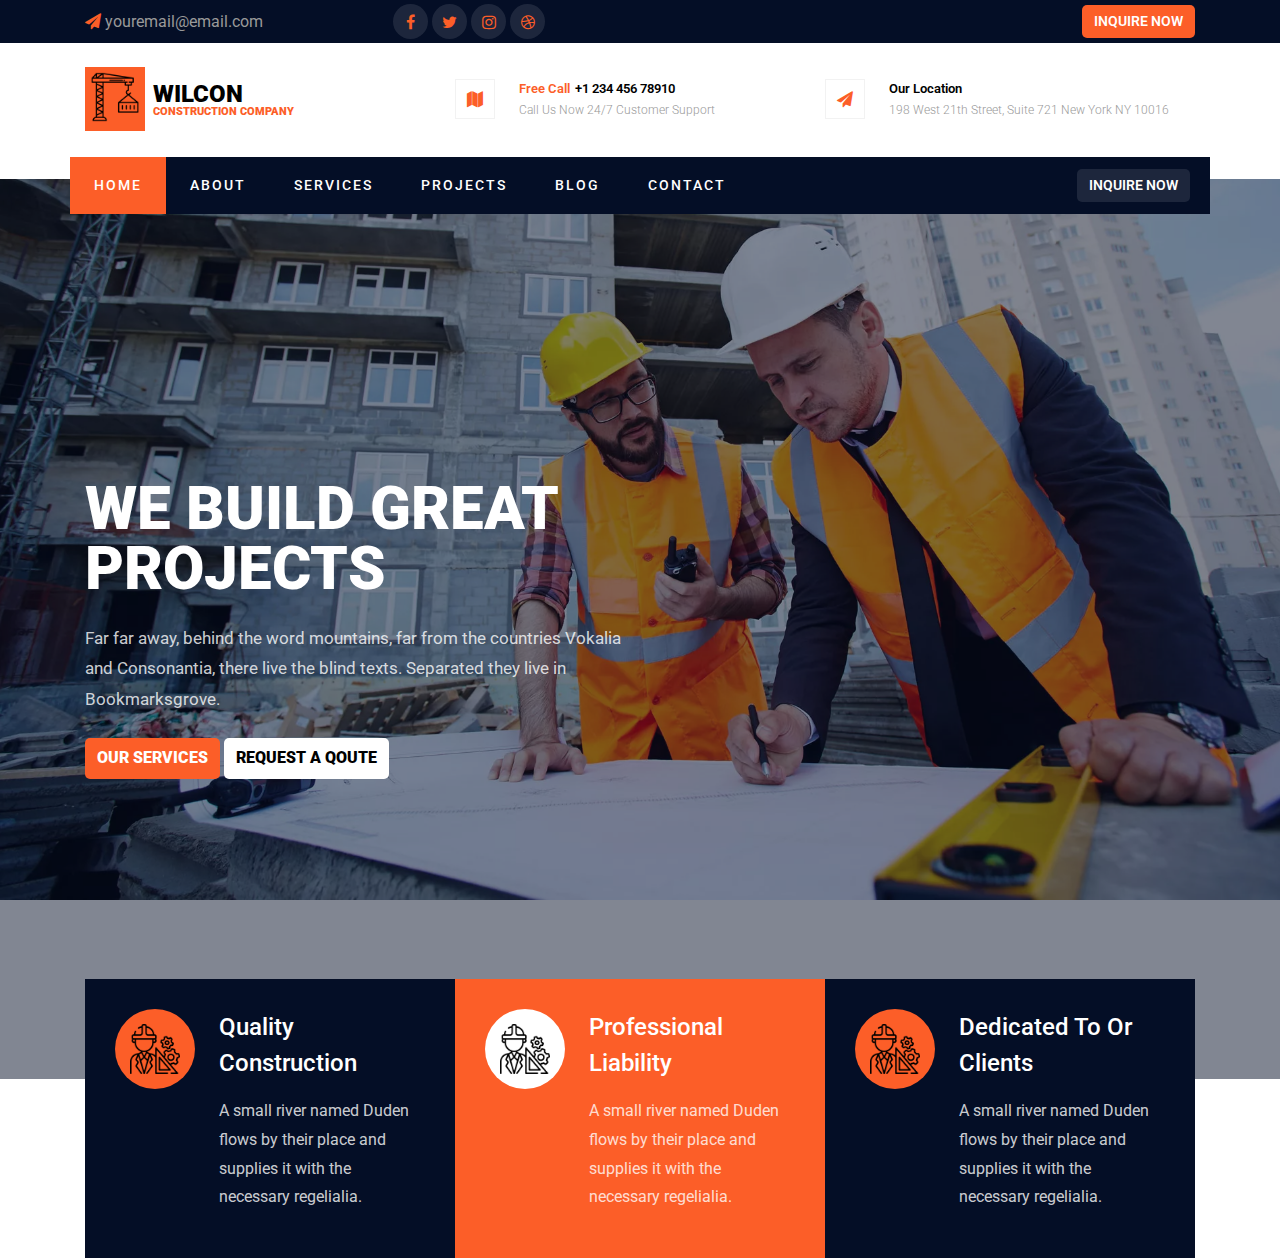
==== index.html @ 575b6d67 "project" ====
<!DOCTYPE html>
<html lang="en">
<head>
    <meta charset="UTF-8">
    <meta name="viewport" content="width=device-width, initial-scale=1.0">
    <!-- animation -->
    <link
    rel="stylesheet"
    href="https://cdnjs.cloudflare.com/ajax/libs/animate.css/4.1.1/animate.min.css"
    />
    <!-- animation -->
    <!-- icon -->
    <link rel="stylesheet" href="https://cdnjs.cloudflare.com/ajax/libs/font-awesome/4.7.0/css/font-awesome.min.css">
    <!-- icon -->
    <link rel="stylesheet" href="./assets/scss/index.css">
    <title>Document</title>
</head>
<body>
    <header id="header">
        <div class="top">
            <div class="container">
                <div class="row center">
                    <div class="left d-flex col-5">
                        <div class="mail">
                            <i class="fa fa-paper-plane"></i>
                            <span>youremail@email.com</span>
                        </div>
                        <div class="social d-flex">
                            <span class="center">
                                <a class="center" href="https://www.facebook.com/" target="_blank">
                                    <i class="fa fa-facebook-f"></i>
                                </a>
                            </span>
                            <span class="center">
                                <a class="center" href="https://twitter.com/?lang=en" target="_blank">
                                    <i class="fa fa-twitter"></i>
                                </a>
                            </span>
                            <span class="center">
                                <a class="center" href="https://www.instagram.com/" target="_blank">
                                    <i class="fa fa-instagram"></i>
                                </a>
                            </span>
                            <span class="center">
                                <a class="center" href="https://dribbble.com/" target="_blank">
                                    <i class="fa fa-dribbble"></i>
                                </a>
                            </span>
                        </div>
                    </div>
                    <div class="right">
                        <a href="./register.html" target="_blank">
                            INQUIRE NOW
                        </a>
                    </div>
                </div>
            </div>    
        </div>
        <div class="bottom">
            <div class="container">
                <div class="row d-flex">
                    <a class=" col-4" href="./index.html">
                        <div class="crane d-flex">
                            <span class="center">
                                <img src="./assets/images/crane.png" alt="">
                            </span>
                            <h3>WILCON 
                                <p>CONSTRUCTION COMPANY</p>
                            </h3>
                        </div>
                    </a>
                    <a class="col-4" href="#">
                        <div class="map d-flex">
                            <span class="center">
                                <i class="fa fa-map"></i>
                            </span>
                            <h3 class="text">
                                <span>Free Call</span>
                                <span>+1 234 456 78910</span>
                                <p>Call Us Now 24/7 Customer Support</p>
                            </h3>
                        </div>
                    </a>
                    <a class="col-4" target="_blank" href="https://www.google.com/search?rlz=1C1GCEA_enAZ1026AZ1026&sxsrf=APwXEdeB1OBAEZWteil6_WyboiG_aJFTjA:1687064651881&q=198+West+21th+Street,+Suite+721+New+York+NY+10016&npsic=0&rflfq=1&rldoc=1&rllag=40743050,-73988338,840&tbm=lcl&sa=X&ved=2ahUKEwiRiafKhcz_AhVO_SoKHbeZCc0QtgN6BAgREAE&biw=1536&bih=714&dpr=1.25#rldoc=1&rlfi=hd:;si:;mv:[[40.83176676473352,-73.79916726259763],[40.67077458025632,-74.18231545595702]]">
                        <div class="map d-flex">
                            <span class="center">
                                <i class="fa fa-paper-plane"></i>
                            </span>
                            <h3 class="text">
                                <span></span>
                                <span>Our Location</span>
                                <p>198 West 21th Street, Suite 721 New York NY 10016</p>
                            </h3>
                        </div>
                    </a>
                </div>
            </div>
        </div>
        <div class="menu">
            <div class="container">
                <div class="row d-flex">
                    <a href="#">
                        <span class="d-flex">
                            <i class="fa fa-bars"></i>
                            <p>MENU</p>
                        </span>
                    </a>
                </div>
            </div>
        </div>
        <nav class="navbar d-flex">
            <ul class="nav-list d-flex">
                <li class="nav-item">
                    <a class="active" href="./index.html">
                        HOME
                    </a>
                </li>
                <li class="nav-item">
                    <a href="./about.html">
                        ABOUT
                    </a>
                </li>
                <li class="nav-item">
                    <a href="./services.html">
                        SERVICES
                    </a>
                </li>
                <li class="nav-item">
                    <a href="./projects.html">
                        PROJECTS
                    </a>
                </li>
                <li class="nav-item">
                    <a href="#">
                        BLOG
                    </a>
                </li>
                <li class="nav-item">
                    <a href="./contact.html">
                        CONTACT
                    </a>
                </li>
            </ul>
            <div class="register center">
                <div>
                    <a href="./register.html">
                        INQUIRE NOW
                    </a>
                </div>
            </div>
        </nav>
    </header>
    <main>
        <section class="hero">
            <div class="image">
                <div class="container">
                    <div class="main d-flex">
                        <div class="box col-6">
                            <h2>
                                WE BUILD
                                GREAT PROJECTS
                            </h2>
                            <p>
                                Far far away, behind the word mountains, far from the countries Vokalia and Consonantia, there live the blind texts. Separated they live in Bookmarksgrove.
                            </p>
                            <div class="buttons">
                                <a href="#our-services">
                                    OUR SERVICES
                                </a>
                                <a href="./register.html">
                                    REQUEST A QOUTE
                                </a>
                            </div>
                        </div>
                    </div>
                    <div class="row d-flex">
                        <div class="content d-flex">
                            <div class="icon">
                                <span class="center">
                                    <img src="./assets/images/engineer (1).png" alt="">
                                </span>
                            </div>
                            <div class="text">
                                <h3>Quality Construction</h3>
                                <p>A small river named Duden flows by their place and supplies it with the necessary regelialia.</p>
                            </div>
                        </div>
                        <div class="content orange d-flex">
                            <div class="icon">
                                <span class="center">
                                    <img src="./assets/images/engineer (1).png" alt="">
                                </span>
                            </div>
                            <div class="text">
                                <h3>Professional Liability</h3>
                                <p>A small river named Duden flows by their place and supplies it with the necessary regelialia.</p>
                            </div>
                        </div>
                        <div class="content d-flex">
                            <div class="icon">
                                <span class="center">
                                    <img src="./assets/images/engineer (1).png" alt="">
                                </span>
                            </div>
                            <div class="text">
                                <h3>Dedicated To Or Clients</h3>
                                <p>A small river named Duden flows by their place and supplies it with the necessary regelialia.</p>
                            </div>
                        </div>
                    </div>
                </div>
            </div>
        </section>
    </main>
</body>
</html>
---- assets/scss/index.css ----
@import url("https://fonts.googleapis.com/css2?family=Roboto:ital,wght@0,100;0,300;0,400;0,500;0,700;0,900;1,100;1,300;1,400;1,500;1,700;1,900&display=swap");
@import 'animate.css';
* {
  margin: 0;
  padding: 0;
  text-decoration: none;
  list-style: none;
  box-sizing: border-box;
  font-family: "Roboto", sans-serif;
}

.container {
  max-width: 1140px;
  padding: 0 15px;
  margin: 0 auto;
}

.d-flex {
  display: flex;
}

.center {
  display: flex;
  justify-content: center;
  align-items: center;
}

.col-1 {
  width: 8.33%;
}

.col-2 {
  width: 16.66%;
}

.col-3 {
  width: 25%;
}

.col-4 {
  width: 33.33%;
}

.col-5 {
  width: 41.66%;
}

.col-6 {
  width: 50%;
}

.col-7 {
  width: 58.33%;
}

.col-8 {
  width: 66.66%;
}

.col-9 {
  width: 75%;
}

.col-10 {
  width: 83.33%;
}

.col-11 {
  width: 91.66%;
}

.col-12 {
  width: 100%;
}

header {
  position: relative;
}
header i {
  color: #fc5e28;
}
header p {
  color: #999;
}
header .top {
  background-color: #040e26;
  padding: 4px 0;
}
header .top .container .row {
  justify-content: space-between;
  align-items: center;
}
header .top .container .row .left {
  justify-content: space-between;
  align-items: center;
}
header .top .container .row .left .mail span {
  color: #999;
}
header .top .container .row .left .social span a {
  margin: 0 2px;
  height: 35px;
  width: 35px;
  border-radius: 50%;
  background: rgba(255, 255, 255, 0.1019607843);
  transition: 0.2s ease;
}
header .top .container .row .left .social span a:hover {
  background-color: #fc5e28;
}
header .top .container .row .left .social span a:hover i {
  color: #fff;
}
header .top .container .row .right {
  padding: 6px 12px;
  background-color: #fc5e28;
  border-radius: 5px;
  transition: 0.2s ease;
}
header .top .container .row .right:hover {
  background-color: rgba(255, 255, 255, 0.1019607843);
  border: none;
}
header .top .container .row .right a {
  font-size: 14px;
  color: #fff;
  line-height: 1.5;
  font-weight: 600;
}
header .bottom {
  padding: 24px 0 48px;
  background: #fff;
}
header .bottom .container .row a {
  display: flex;
  align-items: center;
}
header .bottom .container .row a .crane {
  align-items: center;
}
header .bottom .container .row a .crane span {
  display: inline-block;
  padding: 5px;
  background-color: #fc5e28;
}
header .bottom .container .row a .crane span img {
  height: 50px;
  width: 50px;
}
header .bottom .container .row a .crane h3 {
  color: #000;
  margin: 0 0 0 8px;
  line-height: 1;
  font-weight: 900;
  font-size: 24px;
}
header .bottom .container .row a .crane h3 p {
  color: #fc5e28;
  font-size: 11px;
  font-weight: 900;
}
header .bottom .container .row a .map {
  align-items: center;
}
header .bottom .container .row a .map span {
  height: 40px;
  width: 40px;
  border: 1px solid rgba(0, 0, 0, 0.05);
}
header .bottom .container .row a .map .text {
  padding: 0 0 0 24px;
}
header .bottom .container .row a .map .text :nth-child(1) {
  color: #fc5e28;
  border: none;
  font-size: 13px;
  font-weight: 600;
  line-height: 1.8;
}
header .bottom .container .row a .map .text :nth-child(2) {
  color: #000;
  border: none;
  font-size: 13px;
  font-weight: 600;
  line-height: 1.8;
}
header .bottom .container .row a .map .text p {
  font-size: 12px;
  font-weight: 300;
  line-height: 1.8;
}
header .menu {
  display: none;
  padding: 10px 0;
  background-color: #040e26;
}
header .menu .container .row {
  align-items: center;
}
header .menu .container .row a {
  padding: 4px 0 4px 12px;
}
header .menu .container .row a span {
  align-items: center;
}
header .menu .container .row a span i {
  color: #fff;
}
header .menu .container .row a span p {
  padding: 0 0 0 4px;
  color: #fff;
}
header .navbar {
  background-color: #040e26;
  width: 1140px;
  justify-content: space-between;
  position: absolute;
  z-index: 1;
  bottom: -35px;
  left: 50%;
  transform: translateX(-50%);
}
header .navbar .nav-list .nav-item a {
  display: block;
  padding: 16px 24px;
  color: #fff;
  font-size: 14px;
  font-weight: 500;
  letter-spacing: 2px;
  line-height: 1.8;
  transition: 0.2s ease;
}
header .navbar .nav-list .nav-item a:hover {
  background-color: #fc5e28;
}
header .navbar .nav-list .nav-item .active {
  background-color: #fc5e28;
}
header .navbar .register div {
  padding: 6px 12px;
  background: rgba(255, 255, 255, 0.1);
  border-radius: 5px;
  margin: 0 20px 0 0;
  transition: 0.2s ease;
}
header .navbar .register div:hover {
  background-color: #fc5e28;
}
header .navbar .register div a {
  font-size: 14px;
  color: #fff;
  line-height: 1.5;
  font-weight: 600;
}

@media (max-width: 1200px) {
  header .container {
    max-width: 960px;
  }
  header .navbar {
    width: 960px;
  }
}
@media (max-width: 992px) {
  header .container {
    max-width: 720px;
  }
  header .menu {
    display: block;
  }
  header .navbar {
    max-width: 720px;
    position: static;
  }
  header .navbar .nav-list {
    display: none;
  }
  header .navbar .register {
    display: none;
  }
}
@media (max-width: 768px) {
  header .top .container {
    max-width: 540px;
  }
  header .top .container .row {
    display: block;
  }
  header .top .container .row .left {
    width: 100%;
    padding: 0 15px;
    margin: 0 0 8px;
  }
  header .top .container .row .right {
    text-align: center;
    display: block;
    border-radius: 30px;
  }
  header .bottom .container {
    max-width: 540px;
  }
  header .bottom .container .row {
    padding: 0 15px;
    flex-direction: column;
  }
  header .bottom .container .row a {
    width: 100%;
  }
  header .menu .container {
    max-width: 540px;
  }
}
@media (max-width: 576px) {
  header .top .container {
    max-width: 100%;
  }
  header .top .container .row {
    display: block;
  }
  header .top .container .row .left {
    flex-direction: column;
    width: 100%;
    padding: 0 15px;
    margin: 0 0 8px;
  }
  header .top .container .row .left .mail {
    margin: 0 0 8px;
  }
  header .top .container .row .right {
    text-align: center;
    display: block;
    border-radius: 30px;
  }
  header .bottom .container {
    max-width: 100%;
  }
  header .bottom .container .row {
    flex-direction: column;
  }
  header .bottom .container .row a {
    width: 100%;
  }
  header .menu .container {
    max-width: 540px;
  }
}
main .hero {
  background-image: url(../../../assets/images/hero-bg.webp);
  background-position: top center;
  background-attachment: fixed;
  background-size: cover;
  background-repeat: no-repeat;
  width: 100%;
  height: 100%;
}
main .hero .image {
  min-height: 100%;
  width: 100%;
  background-color: rgba(4, 14, 38, 0.5);
}
main .hero .image .container {
  position: relative;
}
main .hero .image .container .main {
  align-items: center;
  min-height: 100vh;
}
main .hero .image .container .main .box h2 {
  font-size: 60px;
  color: #fff;
  line-height: 1;
  font-weight: 900;
  opacity: 1;
  margin: 0 0 24px;
}
main .hero .image .container .main .box p {
  color: rgba(255, 255, 255, 0.8);
  line-height: 1.8;
  font-size: 17px;
  margin: 0 0 24px;
}
main .hero .image .container .main .box .buttons :nth-child(1) {
  display: inline-block;
  background-color: #fc5e28;
  padding: 6px 12px;
  border-radius: 5px;
  color: #fff;
  font-weight: 900;
  line-height: 1.8;
}
main .hero .image .container .main .box .buttons :nth-child(2) {
  display: inline-block;
  background-color: #fff;
  padding: 6px 12px;
  border-radius: 5px;
  color: #000;
  font-weight: 900;
  line-height: 1.8;
}
main .hero .image .container .row {
  padding: 0 15px;
  width: 100%;
  position: absolute;
  top: calc(100% - 100px);
  left: 50%;
  transform: translateX(-50%);
}
main .hero .image .container .row .content {
  background-color: #040e26;
  padding: 30px;
}
main .hero .image .container .row .content .icon span {
  height: 80px;
  width: 80px;
  background-color: #fc5e28;
  border-radius: 50%;
}
main .hero .image .container .row .content .icon span img {
  height: 50px;
  width: 50px;
}
main .hero .image .container .row .content .text {
  padding: 0 0 0 24px;
}
main .hero .image .container .row .content .text h3 {
  color: #fff;
  font-size: 24px;
  font-weight: 500;
  line-height: 1.5;
  margin: 0 0 16px;
}
main .hero .image .container .row .content .text p {
  color: rgba(255, 255, 255, 0.8);
  line-height: 1.8;
  margin: 0 0 16px;
}
main .hero .image .container .row .orange {
  background-color: #fc5e28;
}
main .hero .image .container .row .orange .icon span {
  background-color: #fff;
}

@media (max-width: 1200px) {
  main .hero .image .container {
    max-width: 960px;
  }
}
@media (max-width: 992px) {
  main .hero .image .container {
    max-width: 720px;
  }
  main .hero .image .container .main .box h2 {
    font-size: 36px;
  }
  main .hero .image .container .row {
    flex-direction: column;
  }
  main .hero .image .container .row .content {
    width: 100%;
    transform: translateY(100px);
  }
}
@media (max-width: 768px) {
  main .hero .image .container {
    max-width: 520px;
  }
  main .hero .image .container .main .box {
    width: 100%;
  }
  main .hero .image .container .main .box .buttons {
    display: block;
  }
  main .hero .image .container .main .box .buttons a {
    font-size: 14px;
  }
  main .hero .image .container .row .content {
    padding: 20px;
  }
  main .hero .image .container .row .content .icon span {
    height: 50px;
    width: 50px;
  }
  main .hero .image .container .row .content .icon span img {
    height: 40px;
    width: 40px;
  }
}/*# sourceMappingURL=index.css.map */
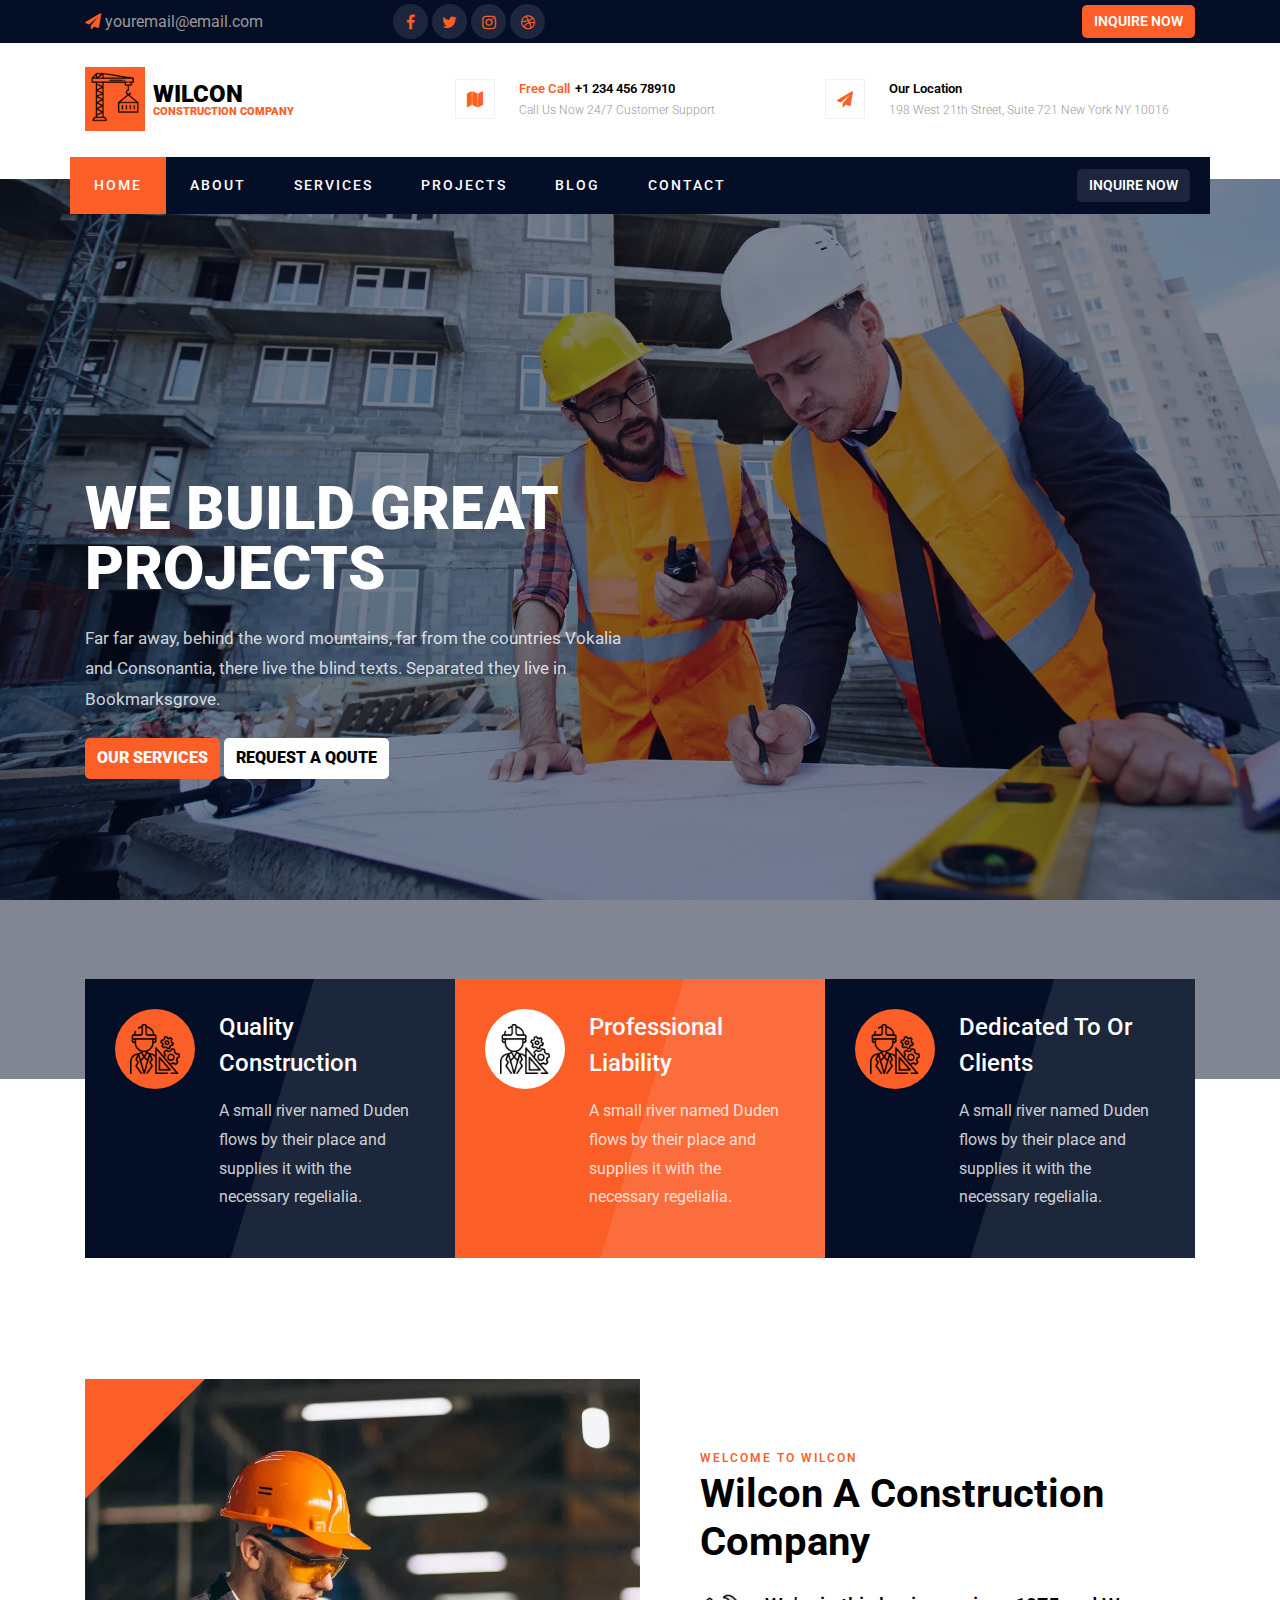
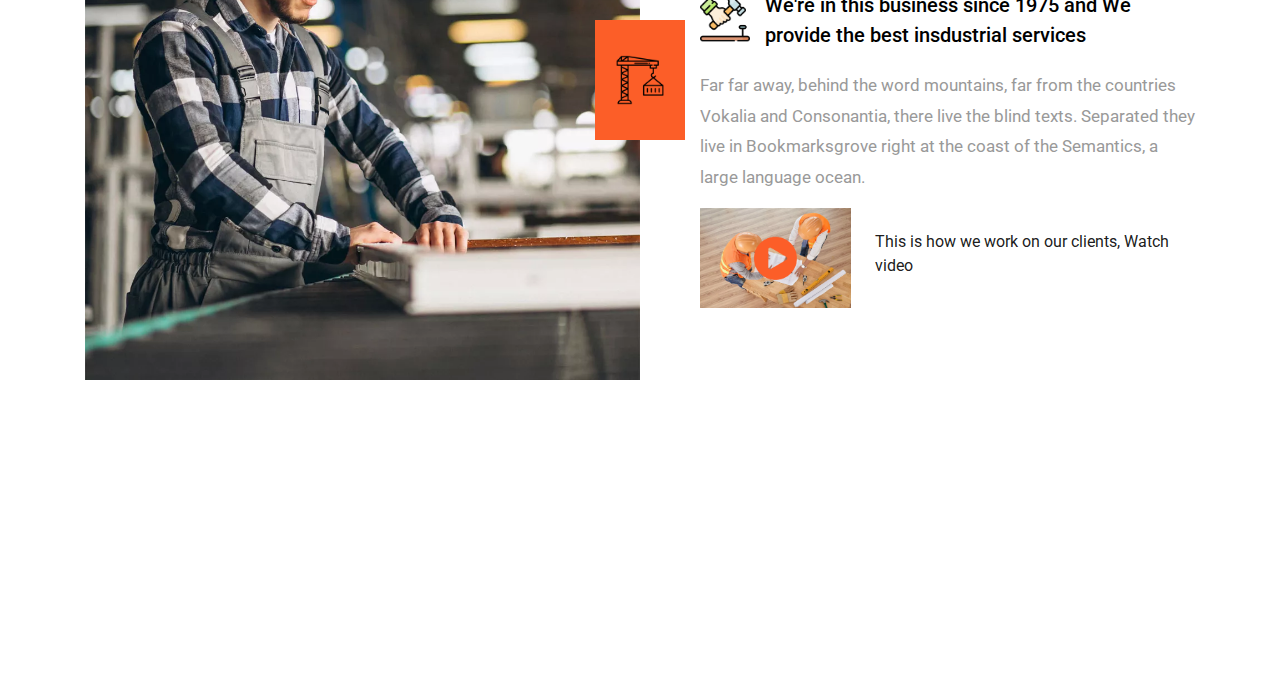
==== commit ff894c24: "project" ====
--- a/index.html
+++ b/index.html
@@ -13,7 +13,7 @@
     <link rel="stylesheet" href="https://cdnjs.cloudflare.com/ajax/libs/font-awesome/4.7.0/css/font-awesome.min.css">
     <!-- icon -->
     <link rel="stylesheet" href="./assets/scss/index.css">
-    <title>Document</title>
+    <title>Wilcon</title>
 </head>
 <body>
     <header id="header">
@@ -211,6 +211,33 @@
                 </div>
             </div>
         </section>
+        <section id="about" class="blog">
+            <div class="container">
+                <div class="row d-flex">
+                    <div class="image col-6">
+                        <div class="before"></div>
+                        <span class="crane-icon center">
+                            <img src="./assets/images/crane.png" alt="">
+                        </span>
+                    </div>
+                    <div class="text col-6">
+                        <span class="subheading">WELCOME TO WILCON</span>
+                        <h2>Wilcon A Construction Company</h2>
+                        <div class="icon d-flex">
+                            <span>
+                                <img src="./assets/images/hammer.png" alt="">
+                            </span>
+                            <h3>We're in this business since 1975 and We provide the best insdustrial services</h3>
+                        </div>
+                        <p>Far far away, behind the word mountains, far from the countries Vokalia and Consonantia, there live the blind texts. Separated they live in Bookmarksgrove right at the coast of the Semantics, a large language ocean.</p>
+                        <div class="video-img d-flex">
+                            <img src="./assets/images/video-img.png" alt="">
+                            <h4>This is how we work on our clients, Watch video</h4>
+                        </div>
+                    </div>
+                </div>
+            </div>
+        </section>
     </main>
 </body>
 </html>
--- a/assets/scss/index.css
+++ b/assets/scss/index.css
@@ -8,6 +8,12 @@
   box-sizing: border-box;
   font-family: "Roboto", sans-serif;
 }
+* ::before {
+  box-sizing: border-box;
+}
+* ::after {
+  box-sizing: border-box;
+}
 
 .container {
   max-width: 1140px;
@@ -408,6 +414,18 @@
 main .hero .image .container .row .content {
   background-color: #040e26;
   padding: 30px;
+  position: relative;
+  overflow: hidden;
+}
+main .hero .image .container .row .content ::before {
+  position: absolute;
+  top: 0;
+  right: -30px;
+  bottom: 0;
+  content: "";
+  width: 50%;
+  background: rgba(255, 255, 255, 0.022);
+  transform: matrix(1.3, 0, -0.3, 1, 0, 0);
 }
 main .hero .image .container .row .content .icon span {
   height: 80px;
@@ -485,4 +503,86 @@
     height: 40px;
     width: 40px;
   }
+}
+main .blog {
+  padding: 300px 0;
+}
+main .blog .row .image {
+  position: relative;
+  background-image: url(../images/about.webp);
+  background-position: center center;
+  background-repeat: no-repeat;
+  background-size: cover;
+}
+main .blog .row .image .before {
+  content: "";
+  position: absolute;
+  top: 0;
+  left: 0;
+  border-style: solid;
+  border-width: 120px 120px 0 0;
+  border-color: #fc5e28 transparent transparent transparent;
+}
+main .blog .row .image .crane-icon {
+  position: absolute;
+  top: 50%;
+  transform: translateY(-50%);
+  right: -45px;
+  height: 120px;
+  width: 90px;
+  background-color: #fc5e28;
+}
+main .blog .row .image .crane-icon img {
+  height: 50px;
+  width: 50px;
+}
+main .blog .row .text {
+  padding: 72px 0 72px 60px;
+}
+main .blog .row .text .subheading {
+  font-size: 12px;
+  display: block;
+  margin: 0 0 5px;
+  color: #fc5e28;
+  letter-spacing: 2px;
+  font-weight: 600;
+}
+main .blog .row .text h2 {
+  line-height: 1.2;
+  font-size: 40px;
+  font-weight: 700;
+  margin: 0 0 24px;
+}
+main .blog .row .text .icon {
+  align-items: center;
+  margin: 0 0 20px;
+}
+main .blog .row .text .icon span img {
+  height: 50px;
+  width: 50px;
+}
+main .blog .row .text .icon h3 {
+  padding: 0 0 0 15px;
+  font-size: 20px;
+  font-weight: 500;
+  line-height: 1.5;
+}
+main .blog .row .text p {
+  margin: 0 0 16px;
+  line-height: 1.8;
+  font-size: 17px;
+  color: #999;
+}
+main .blog .row .text .video-img {
+  align-items: center;
+  margin: 8px 0 0;
+}
+main .blog .row .text .video-img img {
+  height: 100px;
+}
+main .blog .row .text .video-img h4 {
+  padding: 0 0 8px 24px;
+  line-height: 1.5;
+  font-weight: 400;
+  color: rgba(0, 0, 0, 0.9);
 }/*# sourceMappingURL=index.css.map */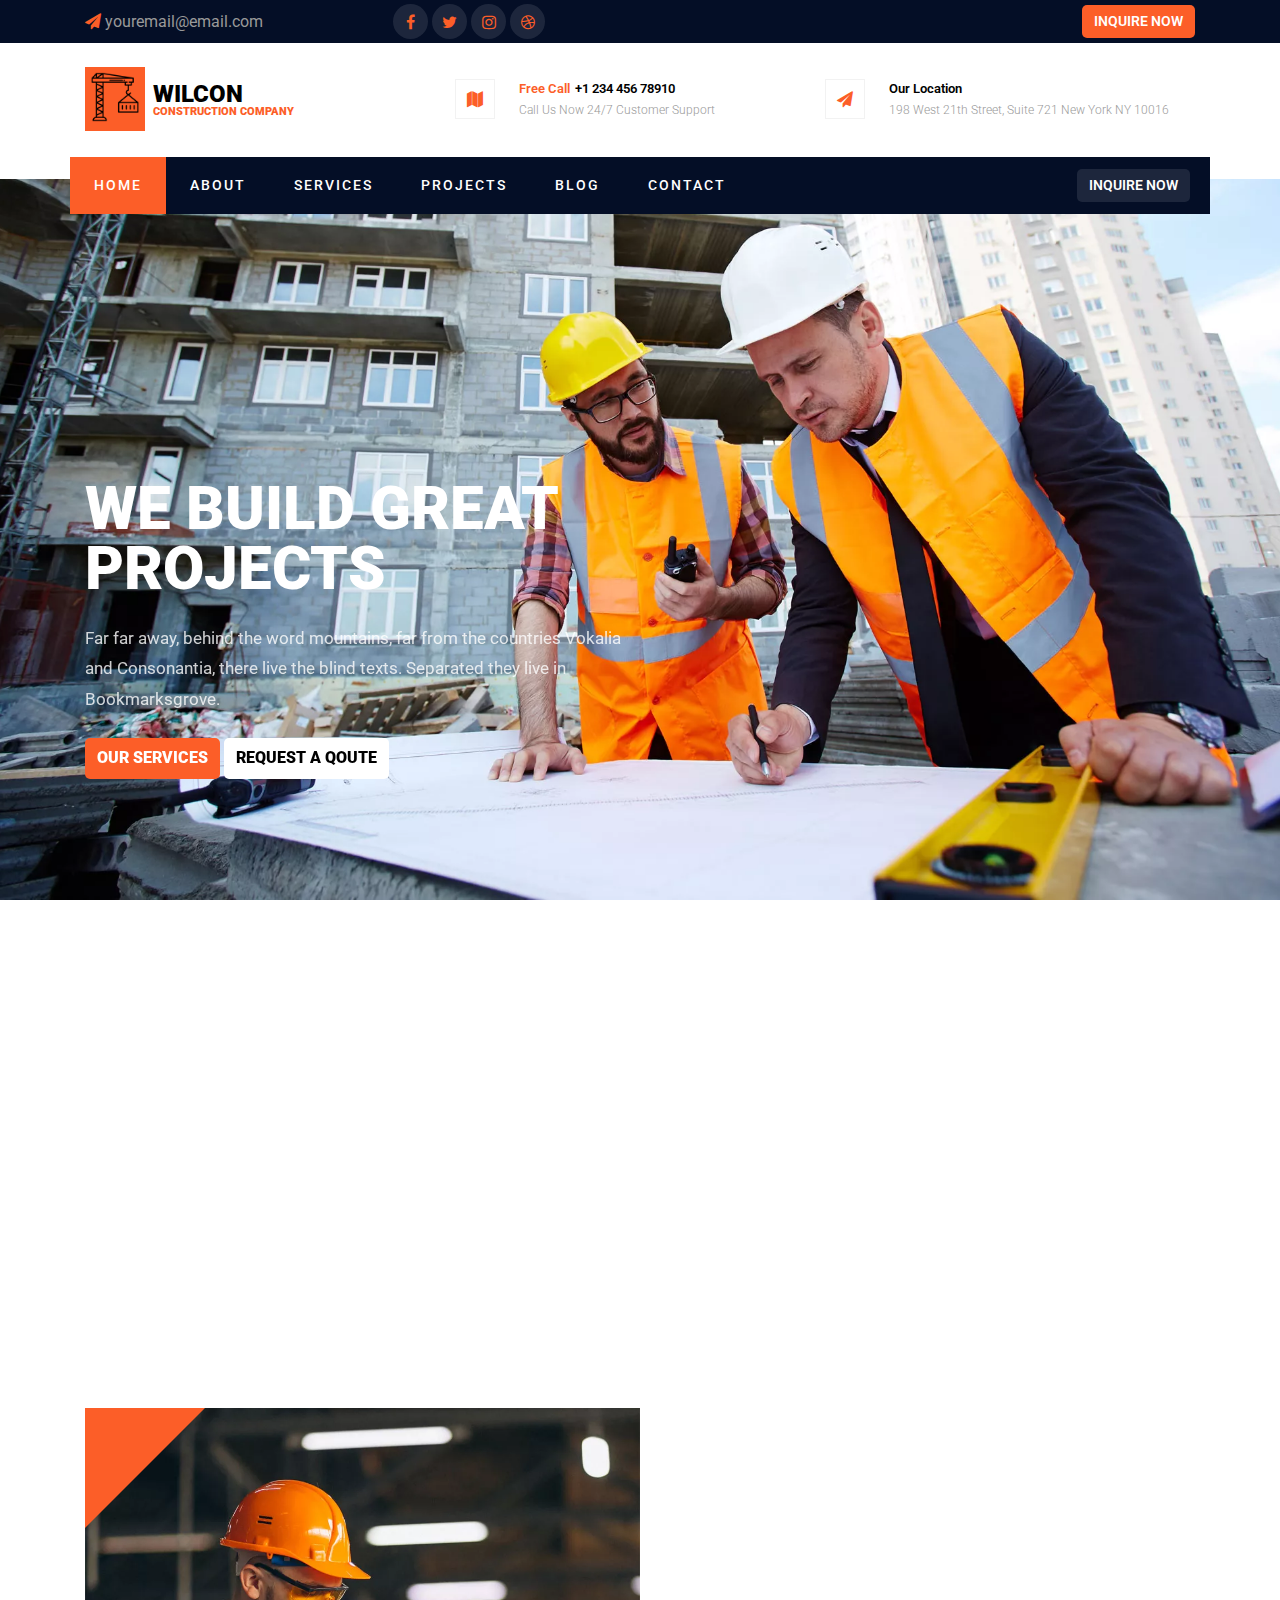
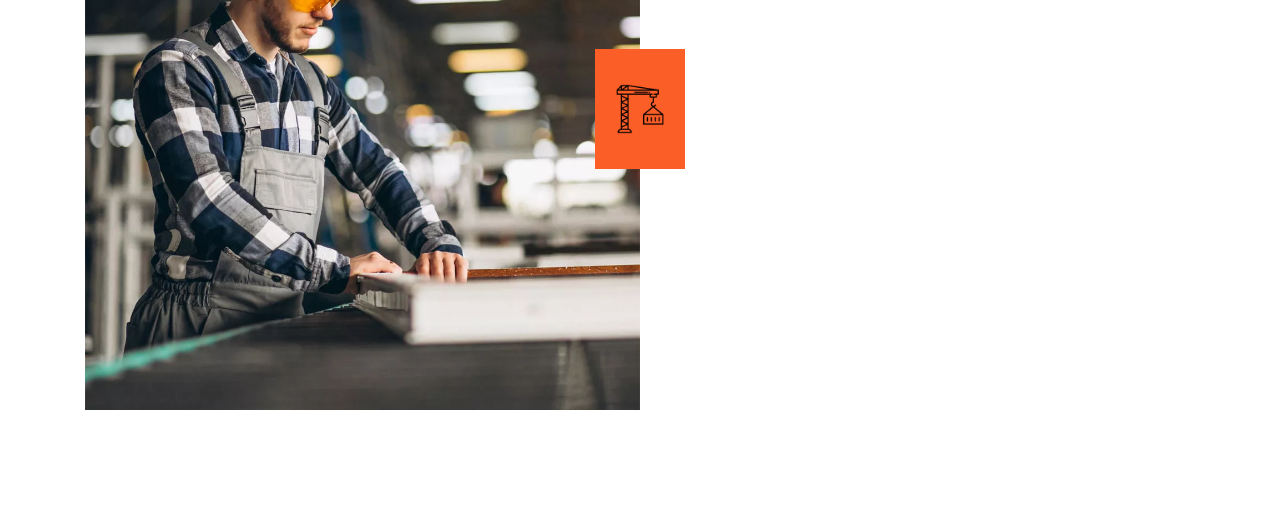
==== commit 51179c3f: "project" ====
--- a/index.html
+++ b/index.html
@@ -4,10 +4,7 @@
     <meta charset="UTF-8">
     <meta name="viewport" content="width=device-width, initial-scale=1.0">
     <!-- animation -->
-    <link
-    rel="stylesheet"
-    href="https://cdnjs.cloudflare.com/ajax/libs/animate.css/4.1.1/animate.min.css"
-    />
+    <link href="https://unpkg.com/aos@2.3.1/dist/aos.css" rel="stylesheet" />
     <!-- animation -->
     <!-- icon -->
     <link rel="stylesheet" href="https://cdnjs.cloudflare.com/ajax/libs/font-awesome/4.7.0/css/font-awesome.min.css">
@@ -16,6 +13,7 @@
     <title>Wilcon</title>
 </head>
 <body>
+    <!-- header -->
     <header id="header">
         <div class="top">
             <div class="container">
@@ -150,12 +148,14 @@
             </div>
         </nav>
     </header>
+    <!-- header -->
     <main>
+        <!-- hero  -->
         <section class="hero">
-            <div class="image">
+            <div class="overlay">
                 <div class="container">
                     <div class="main d-flex">
-                        <div class="box col-6">
+                        <div data-aos="fade-up" class="box col-6">
                             <h2>
                                 WE BUILD
                                 GREAT PROJECTS
@@ -173,44 +173,61 @@
                             </div>
                         </div>
                     </div>
-                    <div class="row d-flex">
-                        <div class="content d-flex">
-                            <div class="icon">
-                                <span class="center">
-                                    <img src="./assets/images/engineer (1).png" alt="">
-                                </span>
-                            </div>
-                            <div class="text">
-                                <h3>Quality Construction</h3>
-                                <p>A small river named Duden flows by their place and supplies it with the necessary regelialia.</p>
-                            </div>
-                        </div>
-                        <div class="content orange d-flex">
-                            <div class="icon">
-                                <span class="center">
-                                    <img src="./assets/images/engineer (1).png" alt="">
-                                </span>
-                            </div>
-                            <div class="text">
-                                <h3>Professional Liability</h3>
-                                <p>A small river named Duden flows by their place and supplies it with the necessary regelialia.</p>
-                            </div>
-                        </div>
-                        <div class="content d-flex">
-                            <div class="icon">
-                                <span class="center">
-                                    <img src="./assets/images/engineer (1).png" alt="">
-                                </span>
-                            </div>
-                            <div class="text">
-                                <h3>Dedicated To Or Clients</h3>
-                                <p>A small river named Duden flows by their place and supplies it with the necessary regelialia.</p>
-                            </div>
-                        </div>
-                    </div>
-                </div>
-            </div>
-        </section>
+                </div>
+            </div>
+        </section>
+        <!-- hero -->
+        <!-- cards -->
+        <section class="cards">
+            <div class="container">
+                <div class="row d-flex">
+                <div data-aos="fade-up" class="content d-flex">
+                    <div class="icon">
+                        <span class="center">
+                            <img src="./assets/images/engineer (1).png" alt="" />
+                        </span>
+                    </div>
+                    <div class="text">
+                    <h3>Quality Construction</h3>
+                        <p>
+                            A small river named Duden flows by their place and supplies it
+                            with the necessary regelialia.
+                        </p>
+                    </div>
+                </div>
+                <div data-aos="fade-up" class="content orange d-flex">
+                    <div class="icon">
+                        <span class="center">
+                            <img src="./assets/images/engineer (1).png" alt="" />
+                        </span>
+                    </div>
+                    <div class="text">
+                        <h3>Professional Liability</h3>
+                        <p>
+                            A small river named Duden flows by their place and supplies it
+                            with the necessary regelialia.
+                        </p>
+                    </div>
+                </div>
+                <div data-aos="fade-up"  class="content d-flex">
+                    <div class="icon">
+                    <span class="center">
+                        <img src="./assets/images/engineer (1).png" alt="" />
+                    </span>
+                    </div>
+                    <div class="text">
+                        <h3>Dedicated To Or Clients</h3>
+                        <p>
+                            A small river named Duden flows by their place and supplies it
+                            with the necessary regelialia.
+                        </p>
+                    </div>
+                </div>
+                </div>
+            </div>
+        </section>
+        <!-- cards -->
+        <!-- blog about -->
         <section id="about" class="blog">
             <div class="container">
                 <div class="row d-flex">
@@ -220,7 +237,7 @@
                             <img src="./assets/images/crane.png" alt="">
                         </span>
                     </div>
-                    <div class="text col-6">
+                    <div data-aos="fade-up"  class="text col-6">
                         <span class="subheading">WELCOME TO WILCON</span>
                         <h2>Wilcon A Construction Company</h2>
                         <div class="icon d-flex">
@@ -238,6 +255,16 @@
                 </div>
             </div>
         </section>
+        <!-- blog about -->
+        <!-- intro about -->
+        <section id="about" class="intro">
+
+        </section>
+        <!-- intro about -->
     </main>
+    <script src="https://unpkg.com/aos@2.3.1/dist/aos.js"></script>
+    <script>
+        AOS.init();
+    </script>
 </body>
 </html>
--- a/assets/scss/index.css
+++ b/assets/scss/index.css
@@ -359,19 +359,14 @@
   width: 100%;
   height: 100%;
 }
-main .hero .image {
-  min-height: 100%;
-  width: 100%;
-  background-color: rgba(4, 14, 38, 0.5);
-}
-main .hero .image .container {
+main .hero .overlay .container {
   position: relative;
 }
-main .hero .image .container .main {
+main .hero .overlay .container .main {
   align-items: center;
   min-height: 100vh;
 }
-main .hero .image .container .main .box h2 {
+main .hero .overlay .container .main .box h2 {
   font-size: 60px;
   color: #fff;
   line-height: 1;
@@ -379,13 +374,13 @@
   opacity: 1;
   margin: 0 0 24px;
 }
-main .hero .image .container .main .box p {
+main .hero .overlay .container .main .box p {
   color: rgba(255, 255, 255, 0.8);
   line-height: 1.8;
   font-size: 17px;
   margin: 0 0 24px;
 }
-main .hero .image .container .main .box .buttons :nth-child(1) {
+main .hero .overlay .container .main .box .buttons :nth-child(1) {
   display: inline-block;
   background-color: #fc5e28;
   padding: 6px 12px;
@@ -394,7 +389,7 @@
   font-weight: 900;
   line-height: 1.8;
 }
-main .hero .image .container .main .box .buttons :nth-child(2) {
+main .hero .overlay .container .main .box .buttons :nth-child(2) {
   display: inline-block;
   background-color: #fff;
   padding: 6px 12px;
@@ -403,21 +398,17 @@
   font-weight: 900;
   line-height: 1.8;
 }
-main .hero .image .container .row {
-  padding: 0 15px;
-  width: 100%;
-  position: absolute;
-  top: calc(100% - 100px);
-  left: 50%;
-  transform: translateX(-50%);
-}
-main .hero .image .container .row .content {
+main .cards {
+  position: relative;
+  margin-top: -70px;
+}
+main .cards .content {
   background-color: #040e26;
   padding: 30px;
   position: relative;
   overflow: hidden;
 }
-main .hero .image .container .row .content ::before {
+main .cards .content ::before {
   position: absolute;
   top: 0;
   right: -30px;
@@ -427,85 +418,96 @@
   background: rgba(255, 255, 255, 0.022);
   transform: matrix(1.3, 0, -0.3, 1, 0, 0);
 }
-main .hero .image .container .row .content .icon span {
+main .cards .content .icon span {
   height: 80px;
   width: 80px;
   background-color: #fc5e28;
   border-radius: 50%;
 }
-main .hero .image .container .row .content .icon span img {
+main .cards .content .icon span img {
   height: 50px;
   width: 50px;
 }
-main .hero .image .container .row .content .text {
+main .cards .content .text {
   padding: 0 0 0 24px;
 }
-main .hero .image .container .row .content .text h3 {
+main .cards .content .text h3 {
   color: #fff;
   font-size: 24px;
   font-weight: 500;
   line-height: 1.5;
   margin: 0 0 16px;
 }
-main .hero .image .container .row .content .text p {
+main .cards .content .text p {
   color: rgba(255, 255, 255, 0.8);
   line-height: 1.8;
   margin: 0 0 16px;
 }
-main .hero .image .container .row .orange {
-  background-color: #fc5e28;
-}
-main .hero .image .container .row .orange .icon span {
+main .cards .orange {
+  background-color: #fc5e28;
+}
+main .cards .orange .icon span {
   background-color: #fff;
 }
 
 @media (max-width: 1200px) {
-  main .hero .image .container {
+  main .hero .overlay .container {
     max-width: 960px;
   }
+  main .cards .container {
+    max-width: 960px;
+  }
 }
 @media (max-width: 992px) {
-  main .hero .image .container {
+  main .hero .overlay .container {
     max-width: 720px;
   }
-  main .hero .image .container .main .box h2 {
+  main .hero .overlay .container .main .box h2 {
     font-size: 36px;
   }
-  main .hero .image .container .row {
+  main .cards {
+    margin: 0;
+  }
+  main .cards .container {
+    max-width: 720px;
+  }
+  main .cards .container .row {
     flex-direction: column;
   }
-  main .hero .image .container .row .content {
-    width: 100%;
-    transform: translateY(100px);
+  main .cards .container .row .content {
+    width: 100%;
   }
 }
 @media (max-width: 768px) {
-  main .hero .image .container {
+  main .hero .overlay .container {
     max-width: 520px;
   }
-  main .hero .image .container .main .box {
-    width: 100%;
-  }
-  main .hero .image .container .main .box .buttons {
+  main .hero .overlay .container .main .box {
+    width: 100%;
+  }
+  main .hero .overlay .container .main .box .buttons {
     display: block;
   }
-  main .hero .image .container .main .box .buttons a {
+  main .hero .overlay .container .main .box .buttons a {
     font-size: 14px;
   }
-  main .hero .image .container .row .content {
+  main .cards .container {
+    max-width: 520px;
+  }
+  main .cards .container .row .content {
     padding: 20px;
   }
-  main .hero .image .container .row .content .icon span {
+  main .cards .container .row .content .icon span {
     height: 50px;
     width: 50px;
   }
-  main .hero .image .container .row .content .icon span img {
+  main .cards .container .row .content .icon span img {
     height: 40px;
     width: 40px;
   }
 }
 main .blog {
-  padding: 300px 0;
+  padding: 120px 0;
 }
 main .blog .row .image {
   position: relative;
@@ -585,4 +587,43 @@
   line-height: 1.5;
   font-weight: 400;
   color: rgba(0, 0, 0, 0.9);
+}
+
+@media (max-width: 1200px) {
+  .blog .container {
+    max-width: 960px;
+  }
+}
+@media (max-width: 992px) {
+  .blog .container {
+    max-width: 720px;
+  }
+  .blog .container .row .image {
+    height: 200px;
+  }
+  .blog .container .row .image .crane-icon {
+    right: 0;
+  }
+  .blog .container .row .text {
+    padding: 0 0 72px 60px;
+  }
+}
+@media (max-width: 768px) {
+  .blog .container {
+    max-width: 540px;
+  }
+  .blog .container .row {
+    flex-direction: column;
+  }
+  .blog .container .row .image {
+    height: 200px;
+    width: 100%;
+  }
+  .blog .container .row .image .crane-icon {
+    right: 0;
+  }
+  .blog .container .row .text {
+    padding: 48px 0;
+    width: 100%;
+  }
 }/*# sourceMappingURL=index.css.map */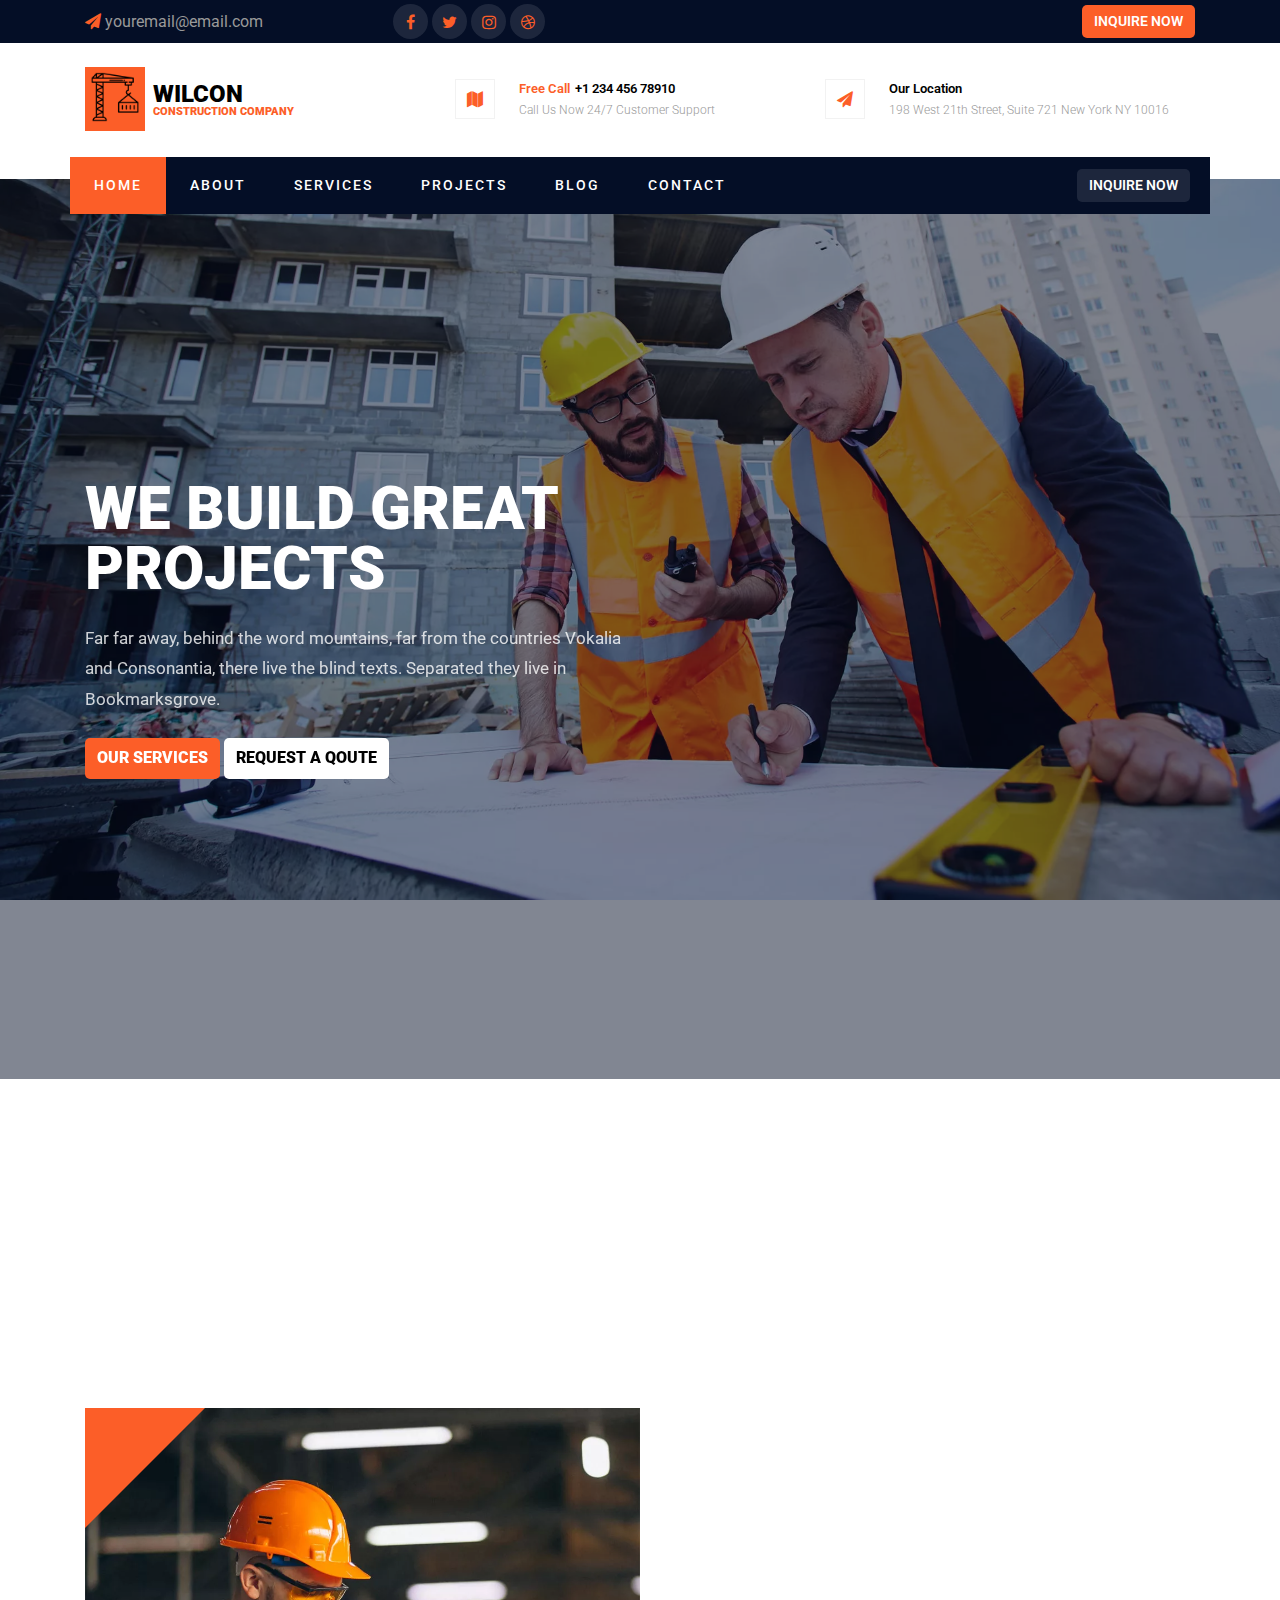
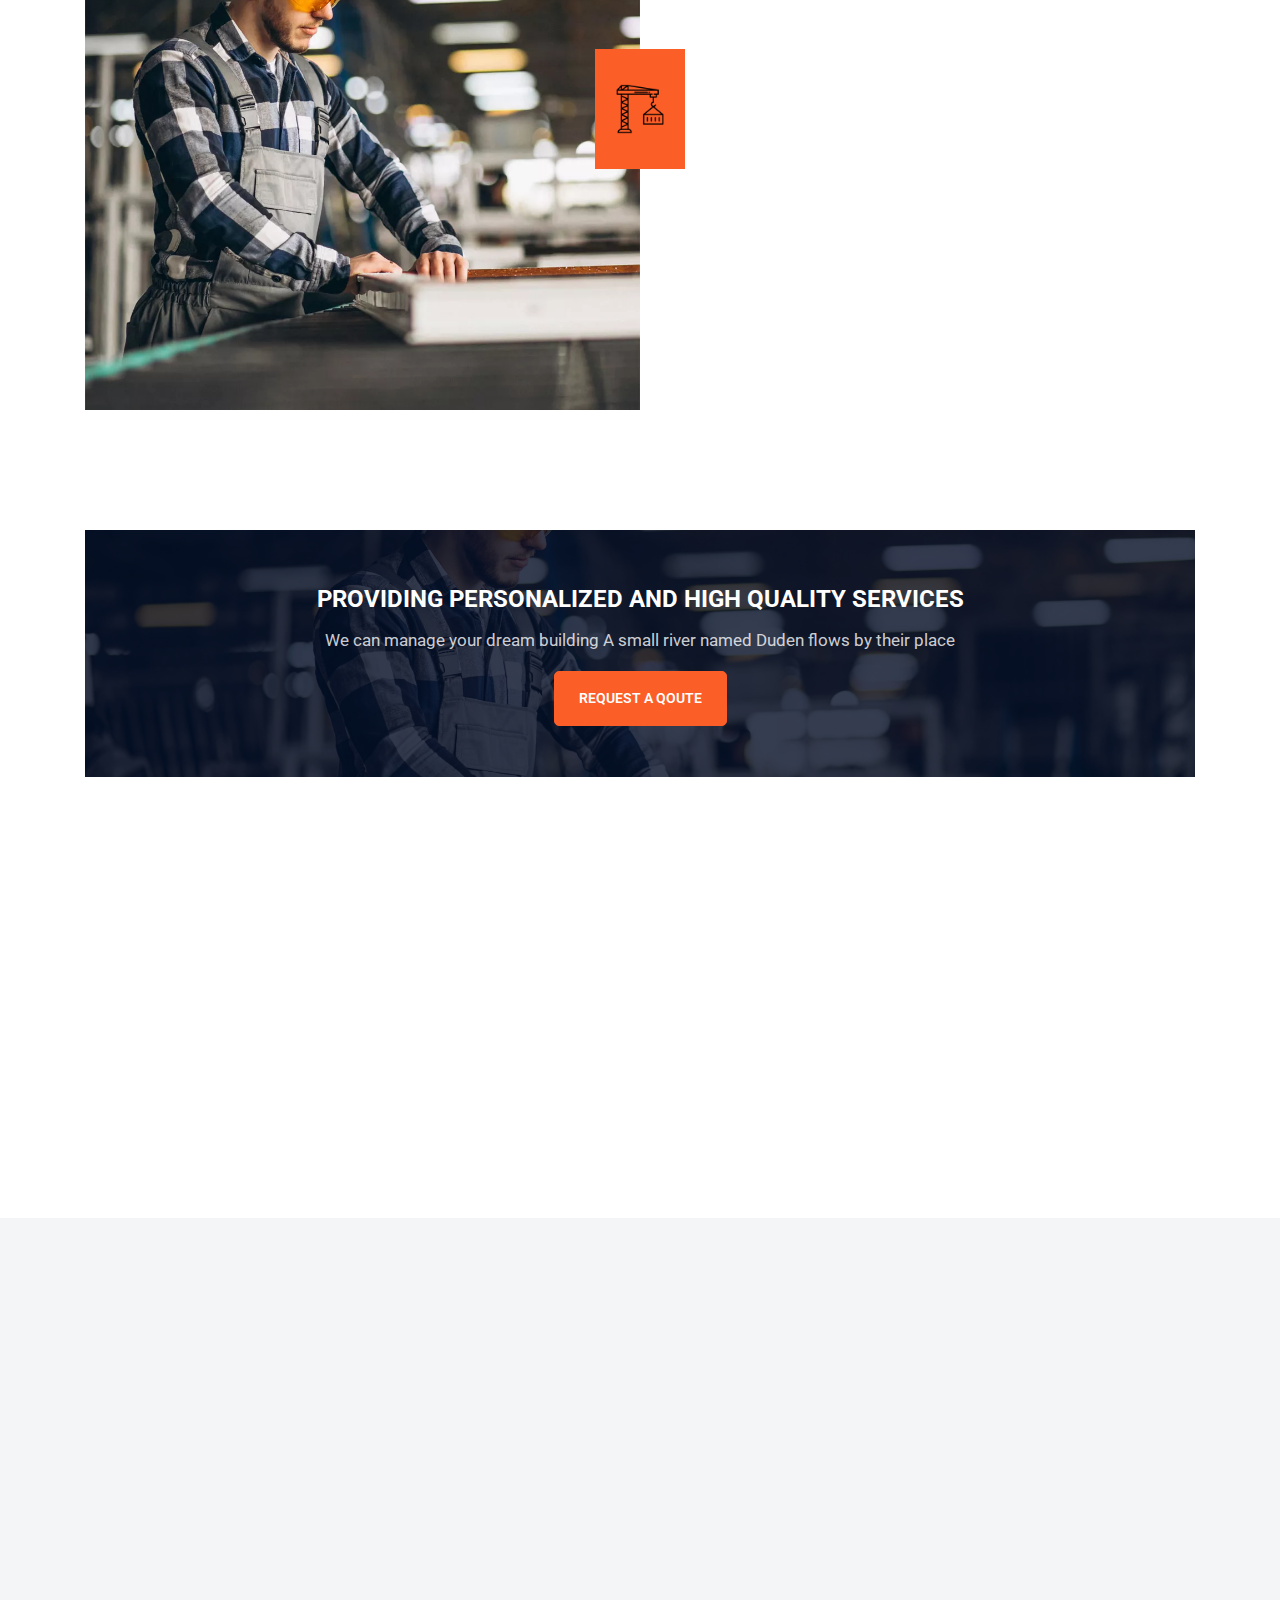
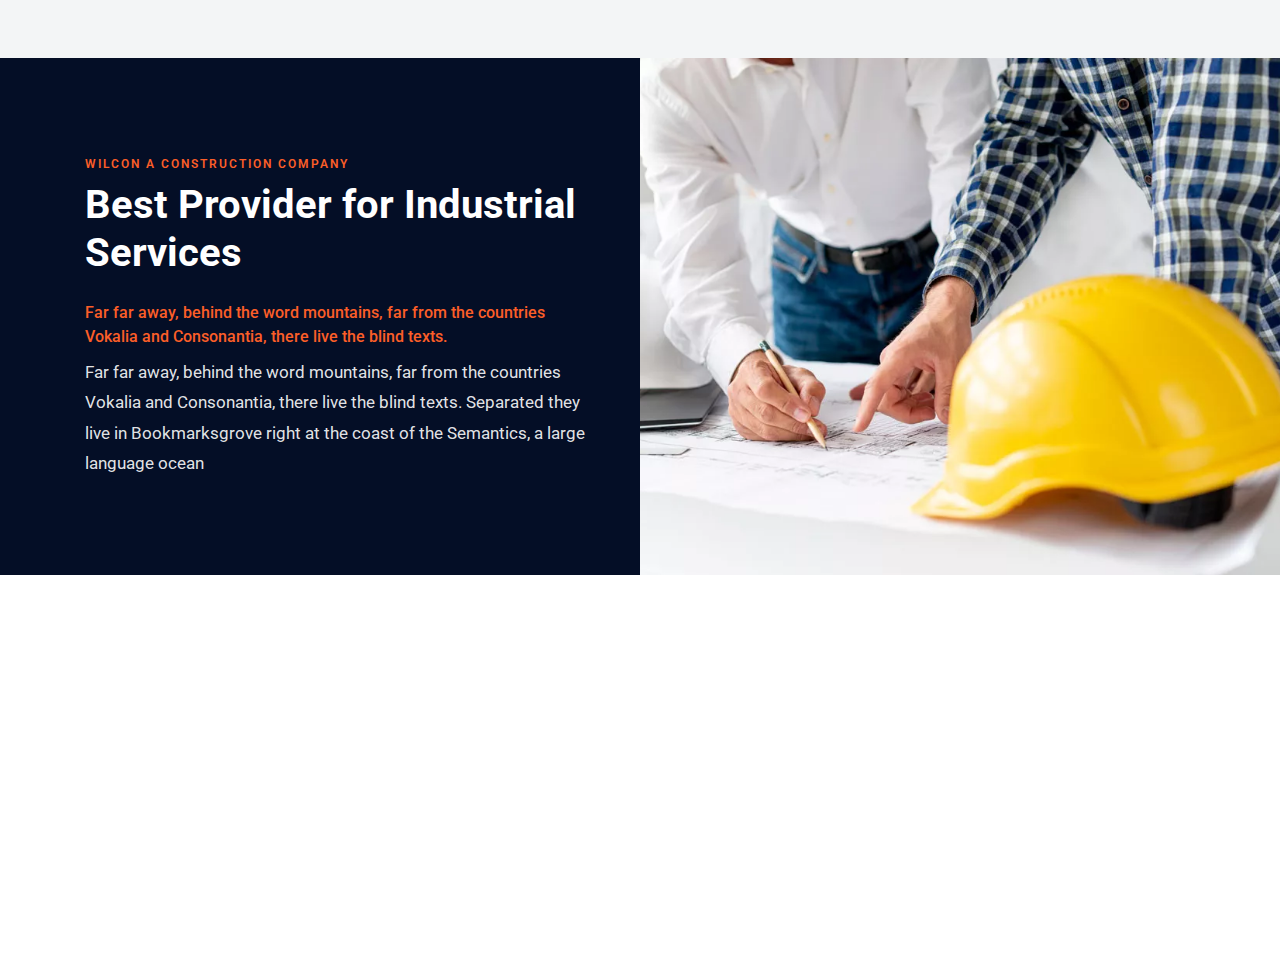
==== commit 92447381: "project" ====
--- a/index.html
+++ b/index.html
@@ -167,7 +167,7 @@
                                 <a href="#our-services">
                                     OUR SERVICES
                                 </a>
-                                <a href="./register.html">
+                                <a target="_blank" href="./register.html">
                                     REQUEST A QOUTE
                                 </a>
                             </div>
@@ -228,7 +228,7 @@
         </section>
         <!-- cards -->
         <!-- blog about -->
-        <section id="about" class="blog">
+        <section class="blog">
             <div class="container">
                 <div class="row d-flex">
                     <div class="image col-6">
@@ -257,10 +257,120 @@
         </section>
         <!-- blog about -->
         <!-- intro about -->
-        <section id="about" class="intro">
-
+        <section class="intro">
+            <div class="container">
+                <div class="image">
+                    <div class="overlay"></div>
+                    <h2>PROVIDING PERSONALIZED AND HIGH QUALITY SERVICES</h2>
+                    <p>We can manage your dream building A small river named Duden flows by their place</p>
+                    <a target="_blank" href="./register.html">
+                        REQUEST A QOUTE
+                    </a>
+                </div>
+            </div>
         </section>
         <!-- intro about -->
+        <!-- our services -->
+        <section class="our-services">
+            <div class="before"></div>
+            <div class="container">
+                <div data-aos="fade-up" class="title">
+                    <span>OUR SERVICES</span>
+                    <h2>We Offer Services</h2>
+                </div>
+                <div class="row d-flex">
+                    <div data-aos="fade-up" class="card col-4">
+                        <div class="image one"></div>
+                        <div class="icon center">
+                            <img src="./assets/images/engineer.png" alt=""> 
+                        </div>
+                        <h2>Architecture</h2>
+                        <p>Far far away, behind the word mountains, far from the countries Vokalia and Consonantia</p>
+                        <div class="btn">
+                            <a href="#">
+                                READ MORE
+                            </a>
+                        </div>
+                    </div>
+                    <div data-aos="fade-up" class="card col-4">
+                        <div class="image two">
+                        </div>
+                        <div class="icon center">
+                            <img src="./assets/images/engineer.png" alt=""> 
+                        </div>
+                        <h2>Renovation</h2>
+                        <p>Far far away, behind the word mountains, far from the countries Vokalia and Consonantia</p>
+                        <div class="btn">
+                            <a href="#">
+                                READ MORE
+                            </a>
+                        </div>
+                    </div>
+                    <div data-aos="fade-up" class="card col-4">
+                        <div class="image three"></div>
+                        <div class="icon center">
+                            <img src="./assets/images/engineer.png" alt=""> 
+                        </div>
+                        <h2>Construction</h2>
+                        <p>Far far away, behind the word mountains, far from the countries Vokalia and Consonantia</p>
+                        <div class="btn">
+                            <a href="#">
+                                READ MORE
+                            </a>
+                        </div>
+                    </div>
+                </div>
+            </div>
+        </section>
+        <!-- our services -->
+        <!-- about counter -->
+        <section class="counter">
+            <div class="bg d-flex">
+                <div class="bg-left col-6"></div>
+                <div class="bg-right col-6"></div>
+            </div>
+            <div class="container">
+                <div class="row d-flex">
+                    <div class="left col-6">
+                        <span>WILCON A CONSTRUCTION COMPANY</span>
+                        <h2>Best Provider for Industrial Services</h2>
+                        <h4>Far far away, behind the word mountains, far from the countries Vokalia and Consonantia, there live the blind texts.</h4>
+                        <p>Far far away, behind the word mountains, far from the countries Vokalia and Consonantia, there live the blind texts. Separated they live in Bookmarksgrove right at the coast of the Semantics, a large language ocean</p>
+                    </div>
+                    <div data-aos="fade-up" class="right d-flex col-6">
+                        <div class="block one d-flex">
+                            <span class="icon center">
+                                <img src="./assets/images/engineer.png" alt="">
+                            </span>
+                            <div>
+                                <span class="top">48,000</span>
+                                <span class="bottom">PROJECT COMPLATED</span>
+                            </div>
+                        </div>
+                        <div class="block two d-flex">
+                            <span class="icon center">
+                                <img src="./assets/images/engineer.png" alt="">
+                            </span>
+                            <div>
+                                <span class="top">54,900</span>
+                                <span class="bottom">HAPPY COSTUMERS</span>
+                            </div>
+                        </div>
+                    </div>
+                </div>
+            </div>
+        </section>
+        <!-- about counter -->
+        <!-- projects -->
+        <section class="projects">
+            <div class="container">
+                <div data-aos="fade-up" class="title">
+                    <span>OUR GLOBAL WORK INDUSTRIES</span>
+                    <h2>Latest Projects</h2>
+                </div>
+            </div>
+        </section>
+        <!-- projects -->
     </main>
     <script src="https://unpkg.com/aos@2.3.1/dist/aos.js"></script>
     <script>
--- a/assets/scss/index.css
+++ b/assets/scss/index.css
@@ -359,6 +359,11 @@
   width: 100%;
   height: 100%;
 }
+main .hero .overlay {
+  min-height: 100%;
+  width: 100%;
+  background-color: rgba(4, 14, 38, 0.5);
+}
 main .hero .overlay .container {
   position: relative;
 }
@@ -589,10 +594,177 @@
   color: rgba(0, 0, 0, 0.9);
 }
 
+main .intro .image {
+  padding: 51px;
+  background: url(../images/bg_2.jpg.webp);
+  background-repeat: no-repeat;
+  background-position: center center;
+  background-size: cover;
+  text-align: center;
+  position: relative;
+  z-index: 0;
+}
+main .intro .image .overlay {
+  position: absolute;
+  top: 0;
+  left: 0;
+  right: 0;
+  bottom: 0;
+  content: "";
+  opacity: 0.8;
+  background: #040e26;
+  z-index: -1;
+}
+main .intro .image h2 {
+  color: #fff;
+  font-size: 24px;
+  font-weight: 700;
+  line-height: 1.5;
+  margin: 0 0 8px;
+}
+main .intro .image p {
+  color: rgba(255, 255, 255, 0.8);
+  font-size: 17px;
+  line-height: 1.8;
+  margin: 0 0 16px;
+}
+main .intro .image a {
+  display: inline-block;
+  padding: 16px 24px;
+  background-color: #fc5e28;
+  color: #fff;
+  border-radius: 5px;
+  font-size: 14px;
+  line-height: 1.5;
+  font-weight: 600;
+  border: 1px solid #fc5e28;
+  transition: 0.2s ease;
+}
+main .intro .image a:hover {
+  background-color: transparent;
+}
+
+main .counter {
+  position: relative;
+  height: 100%;
+}
+main .counter .bg {
+  z-index: -1;
+  width: 100%;
+  position: absolute;
+  top: 0;
+  left: 0;
+  height: 100%;
+}
+main .counter .bg .bg-left {
+  background-color: #040e26;
+  height: 100%;
+}
+main .counter .bg .bg-right {
+  background-image: url(../images/about-3.jpg.webp);
+  background-position: center center;
+  background-size: cover;
+  background-repeat: no-repeat;
+}
+main .counter .container .row .left {
+  padding: 96px 48px 96px 0;
+}
+main .counter .container .row .left span {
+  font-size: 12px;
+  display: block;
+  margin: 0 0 5px;
+  color: #fc5e28;
+  letter-spacing: 2px;
+  font-weight: 600;
+  line-height: 1.8;
+}
+main .counter .container .row .left h2 {
+  line-height: 1.2;
+  font-size: 40px;
+  font-weight: 700;
+  margin: 0 0 24px;
+  color: #fff;
+}
+main .counter .container .row .left h4 {
+  color: #fc5e28;
+  font-size: 16px;
+  font-weight: 500;
+  line-height: 1.5;
+  margin: 0 0 8px;
+}
+main .counter .container .row .left p {
+  font-size: 17px;
+  line-height: 1.8;
+  font-weight: 400;
+  color: rgba(255, 255, 255, 0.9);
+}
+main .counter .container .row .right {
+  flex-direction: column;
+  align-items: flex-start;
+  justify-content: center;
+  gap: 10px;
+}
+main .counter .container .row .right .block {
+  min-width: 333px;
+  align-items: center;
+  gap: 20px;
+  padding: 10px 20px;
+}
+main .counter .container .row .right .block .icon {
+  height: 100px;
+  width: 70px;
+}
+main .counter .container .row .right .block .icon img {
+  height: 50px;
+  width: 50px;
+}
+main .counter .container .row .right .one {
+  background-color: #fc5e28;
+}
+main .counter .container .row .right .one div .top {
+  font-weight: 700;
+  font-size: 30px;
+  color: #fff;
+  line-height: 1.8;
+  display: block;
+}
+main .counter .container .row .right .one div .bottom {
+  color: rgba(255, 255, 255, 0.8);
+  display: block;
+  font-size: 14px;
+  font-weight: 600;
+  line-height: 1.8;
+  letter-spacing: 1px;
+}
+main .counter .container .row .right .two {
+  background-color: #fff;
+}
+main .counter .container .row .right .two div .top {
+  font-weight: 700;
+  font-size: 30px;
+  color: #000;
+  line-height: 1.8;
+  display: block;
+}
+main .counter .container .row .right .two div .bottom {
+  color: rgba(0, 0, 0, 0.5);
+  display: block;
+  font-size: 14px;
+  font-weight: 600;
+  line-height: 1.8;
+  letter-spacing: 1px;
+}
+
 @media (max-width: 1200px) {
   .blog .container {
     max-width: 960px;
   }
+  .intro .container {
+    max-width: 960px;
+  }
+  .counter .container {
+    max-width: 960px;
+  }
 }
 @media (max-width: 992px) {
   .blog .container {
@@ -607,6 +779,12 @@
   .blog .container .row .text {
     padding: 0 0 72px 60px;
   }
+  .intro .container {
+    max-width: 720px;
+  }
+  .counter .container {
+    max-width: 720px;
+  }
 }
 @media (max-width: 768px) {
   .blog .container {
@@ -626,4 +804,180 @@
     padding: 48px 0;
     width: 100%;
   }
+  .intro .container {
+    max-width: 540px;
+  }
+  .counter .bg .bg-left {
+    display: none;
+  }
+  .counter .bg .bg-right {
+    width: 100%;
+  }
+  .counter .container {
+    max-width: 540px;
+  }
+  .counter .container .row {
+    flex-direction: column;
+  }
+  .counter .container .row .left {
+    background-color: #040e26;
+    padding: 72px 24px !important;
+    width: 100%;
+  }
+  .counter .container .row .right {
+    width: 100%;
+  }
+  .counter .container .row .right .block {
+    width: 100%;
+  }
+}
+main .our-services {
+  padding: 120px 0;
+  position: relative;
+}
+main .our-services .before {
+  position: absolute;
+  bottom: 0;
+  left: 0;
+  right: 0;
+  height: 50%;
+  content: "";
+  background: #f3f5f6;
+  z-index: -1;
+}
+main .our-services .container .title {
+  margin: 0 0 80px;
+  text-align: center;
+}
+main .our-services .container .title span {
+  font-size: 12px;
+  margin: 0 0 5px;
+  color: #fc5e28;
+  letter-spacing: 2px;
+  font-weight: 600;
+}
+main .our-services .container .title h2 {
+  line-height: 1.2;
+  font-size: 40px;
+  font-weight: 700;
+  margin: 0 0 24px;
+}
+main .our-services .container .row {
+  gap: 30px;
+}
+main .our-services .container .row .card {
+  z-index: 1;
+  position: relative;
+  padding: 20px;
+  box-shadow: 0px 15px 46px -16px rgba(0, 0, 0, 0.11);
+  background-color: #fff;
+  text-align: center;
+}
+main .our-services .container .row .card:hover .icon {
+  background-color: #fc5e28;
+}
+main .our-services .container .row .card:hover .btn {
+  background-color: #fc5e28;
+}
+main .our-services .container .row .card .one {
+  background: url(../images/services-1.jpg.webp);
+}
+main .our-services .container .row .card .two {
+  background: url(../images/services-2.jpg.webp);
+}
+main .our-services .container .row .card .three {
+  background: url(../images/services-3.jpg.webp);
+}
+main .our-services .container .row .card .image {
+  height: 220px;
+  background-repeat: no-repeat;
+  background-size: cover;
+  background-position: center center;
+}
+main .our-services .container .row .card .icon {
+  margin: -45px auto 20px auto;
+  height: 90px;
+  width: 90px;
+  border-radius: 50%;
+  background: #fff;
+  box-shadow: 0px 11px 32px -12px rgba(0, 0, 0, 0.28);
+  transition: 0.2s ease;
+}
+main .our-services .container .row .card .icon img {
+  height: 50px;
+  width: 50px;
+}
+main .our-services .container .row .card h2 {
+  font-weight: 500;
+  font-size: 22px;
+  line-height: 1.5;
+  color: rgba(0, 0, 0, 0.9);
+  margin: 0 0 8px;
+}
+main .our-services .container .row .card p {
+  font-size: 17px;
+  line-height: 1.8;
+  font-weight: 400;
+  color: #999;
+  margin: 0 0 36px;
+}
+main .our-services .container .row .card .btn {
+  position: absolute;
+  top: calc(100% - 20px);
+  left: 50%;
+  transform: translateX(-50%);
+  width: 70%;
+  padding: 12px 10px;
+  border-radius: 3px;
+  background-color: #040e26;
+  transition: 0.2s ease;
+}
+main .our-services .container .row .card .btn a {
+  color: #fff;
+  font-weight: 500;
+  font-size: 14px;
+  line-height: 1.8;
+}
+
+@media (max-width: 1200px) {
+  main .our-services .container {
+    max-width: 960px;
+  }
+}
+@media (max-width: 992px) {
+  main .our-services .container {
+    max-width: 720px;
+  }
+}
+@media (max-width: 768px) {
+  main .our-services .container {
+    max-width: 540px;
+  }
+  main .our-services .container .row {
+    flex-direction: column;
+  }
+  main .our-services .container .row .card {
+    width: 100%;
+    margin: 0 0 40px;
+  }
+}
+main .projects {
+  padding: 120px 0;
+}
+main .projects .container .title {
+  margin: 0 0 80px;
+  text-align: center;
+}
+main .projects .container .title span {
+  font-size: 12px;
+  margin: 0 0 5px;
+  color: #fc5e28;
+  letter-spacing: 2px;
+  font-weight: 600;
+}
+main .projects .container .title h2 {
+  line-height: 1.2;
+  font-size: 40px;
+  font-weight: 700;
+  margin: 0 0 24px;
 }/*# sourceMappingURL=index.css.map */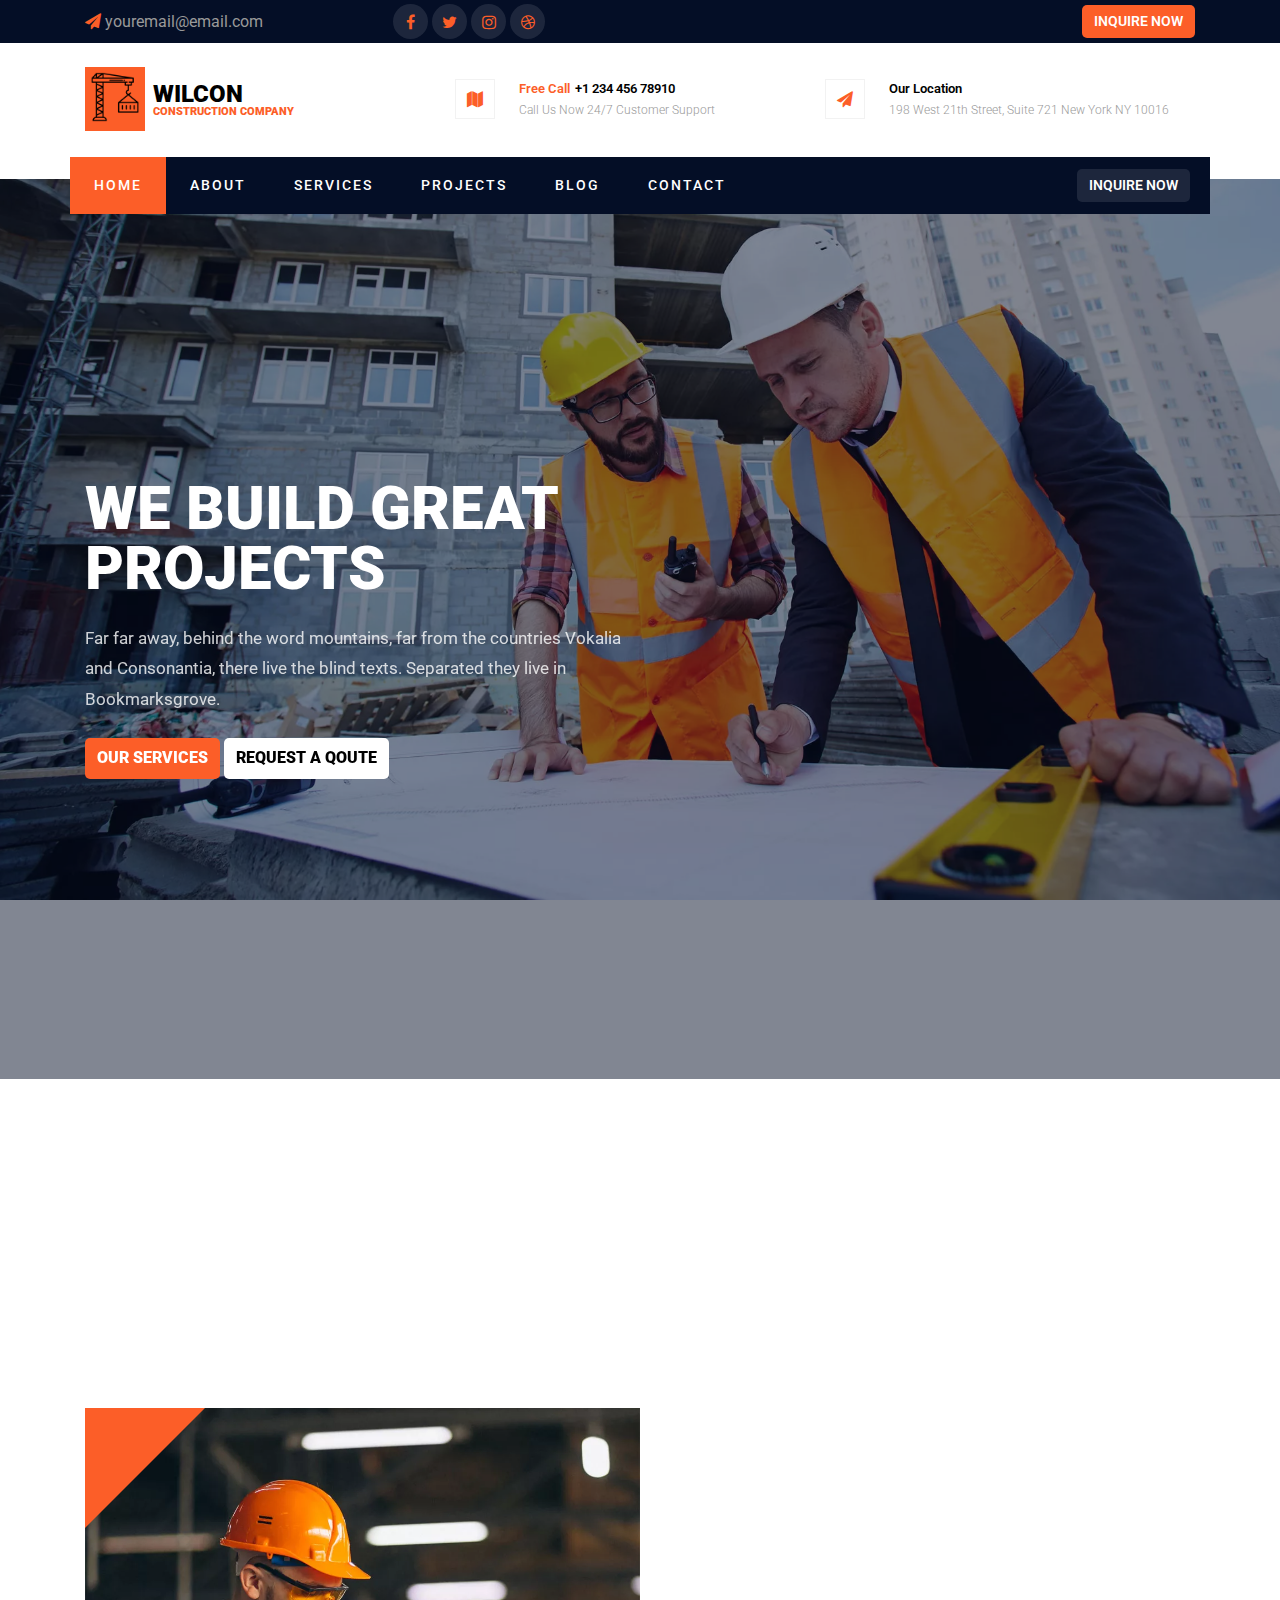
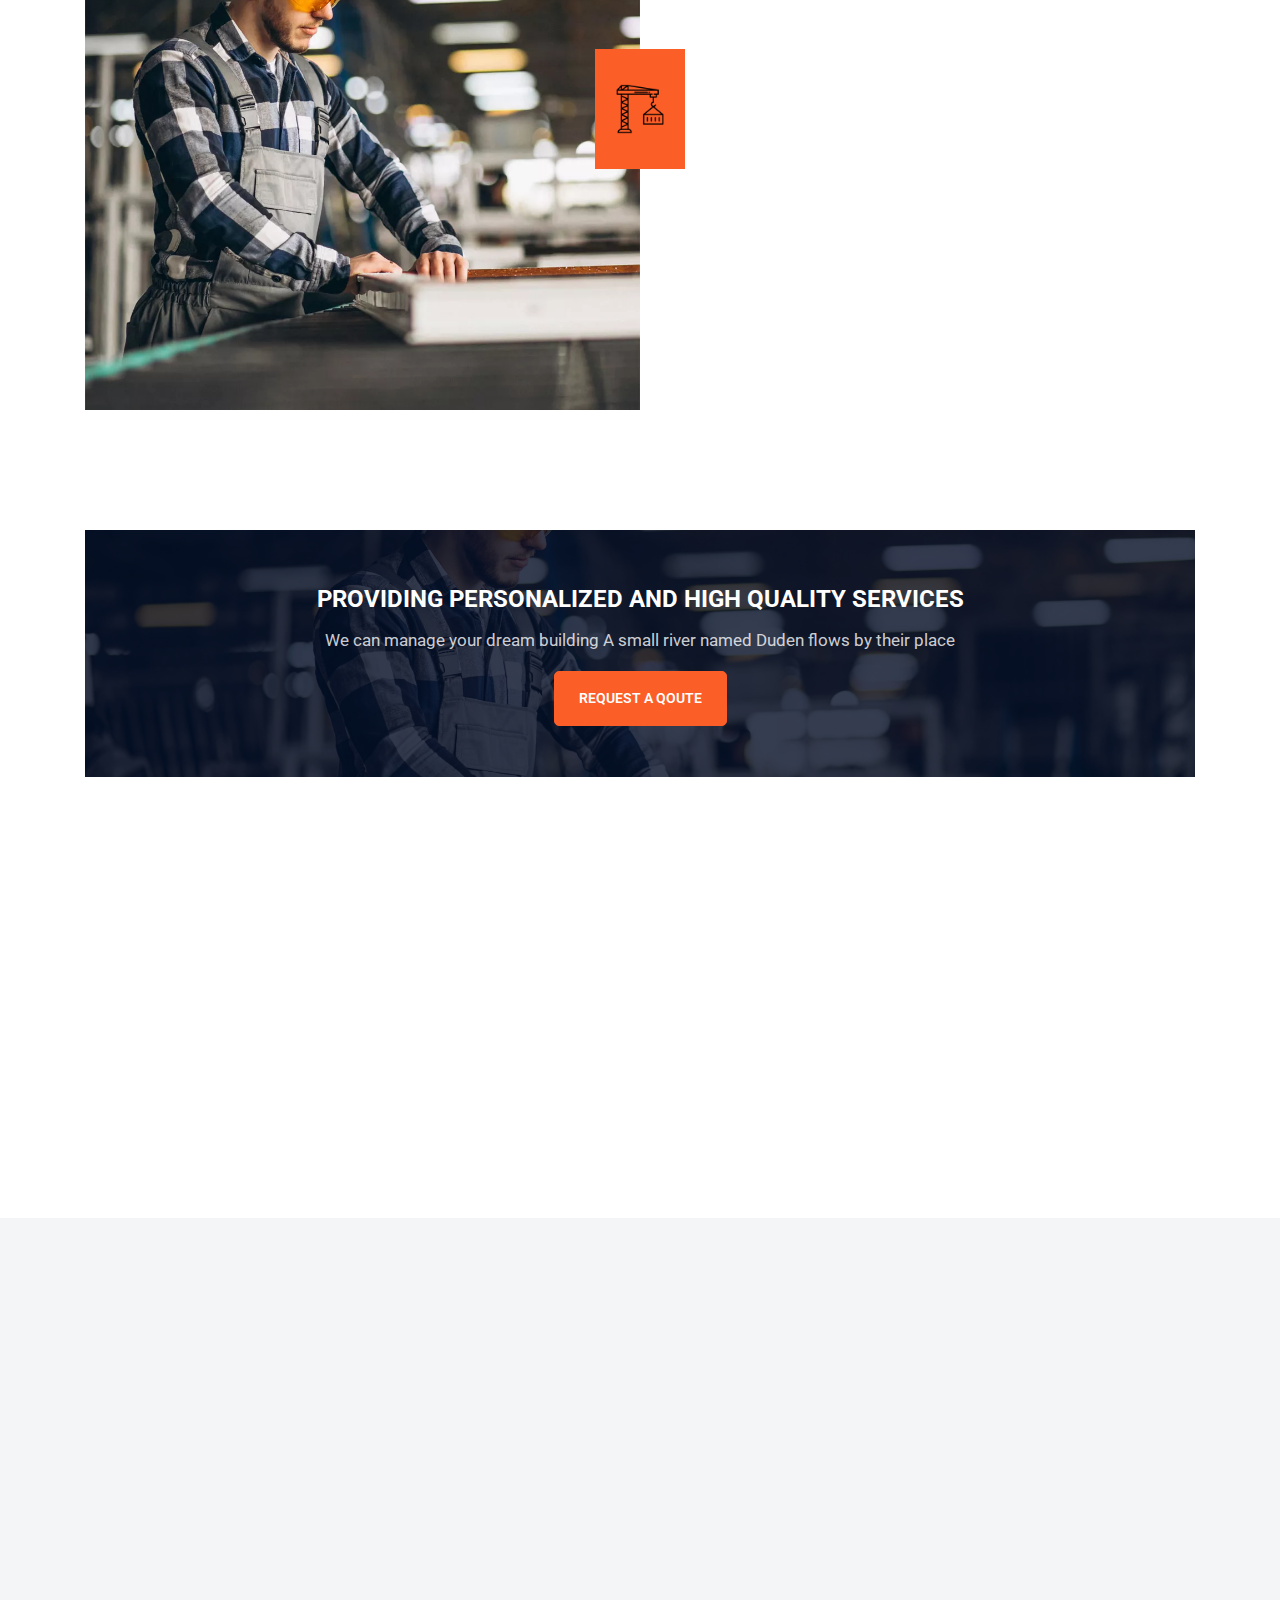
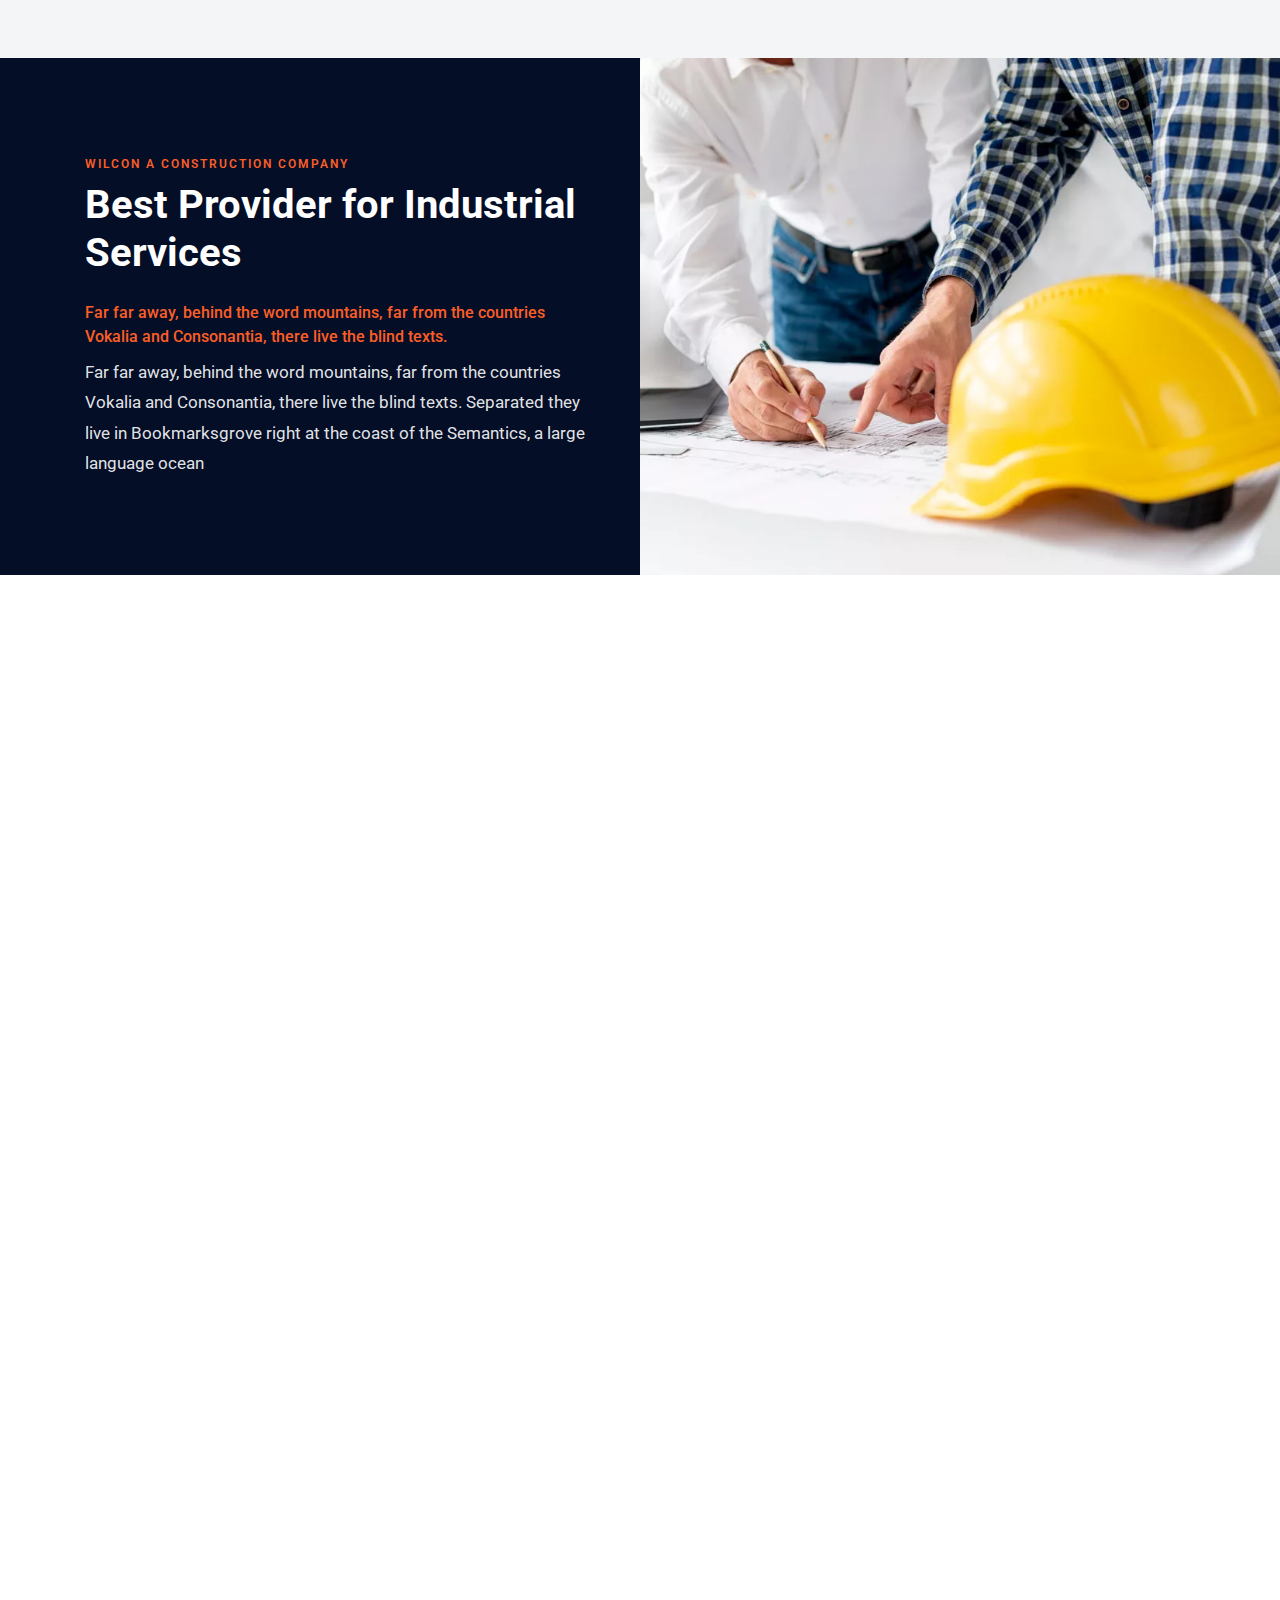
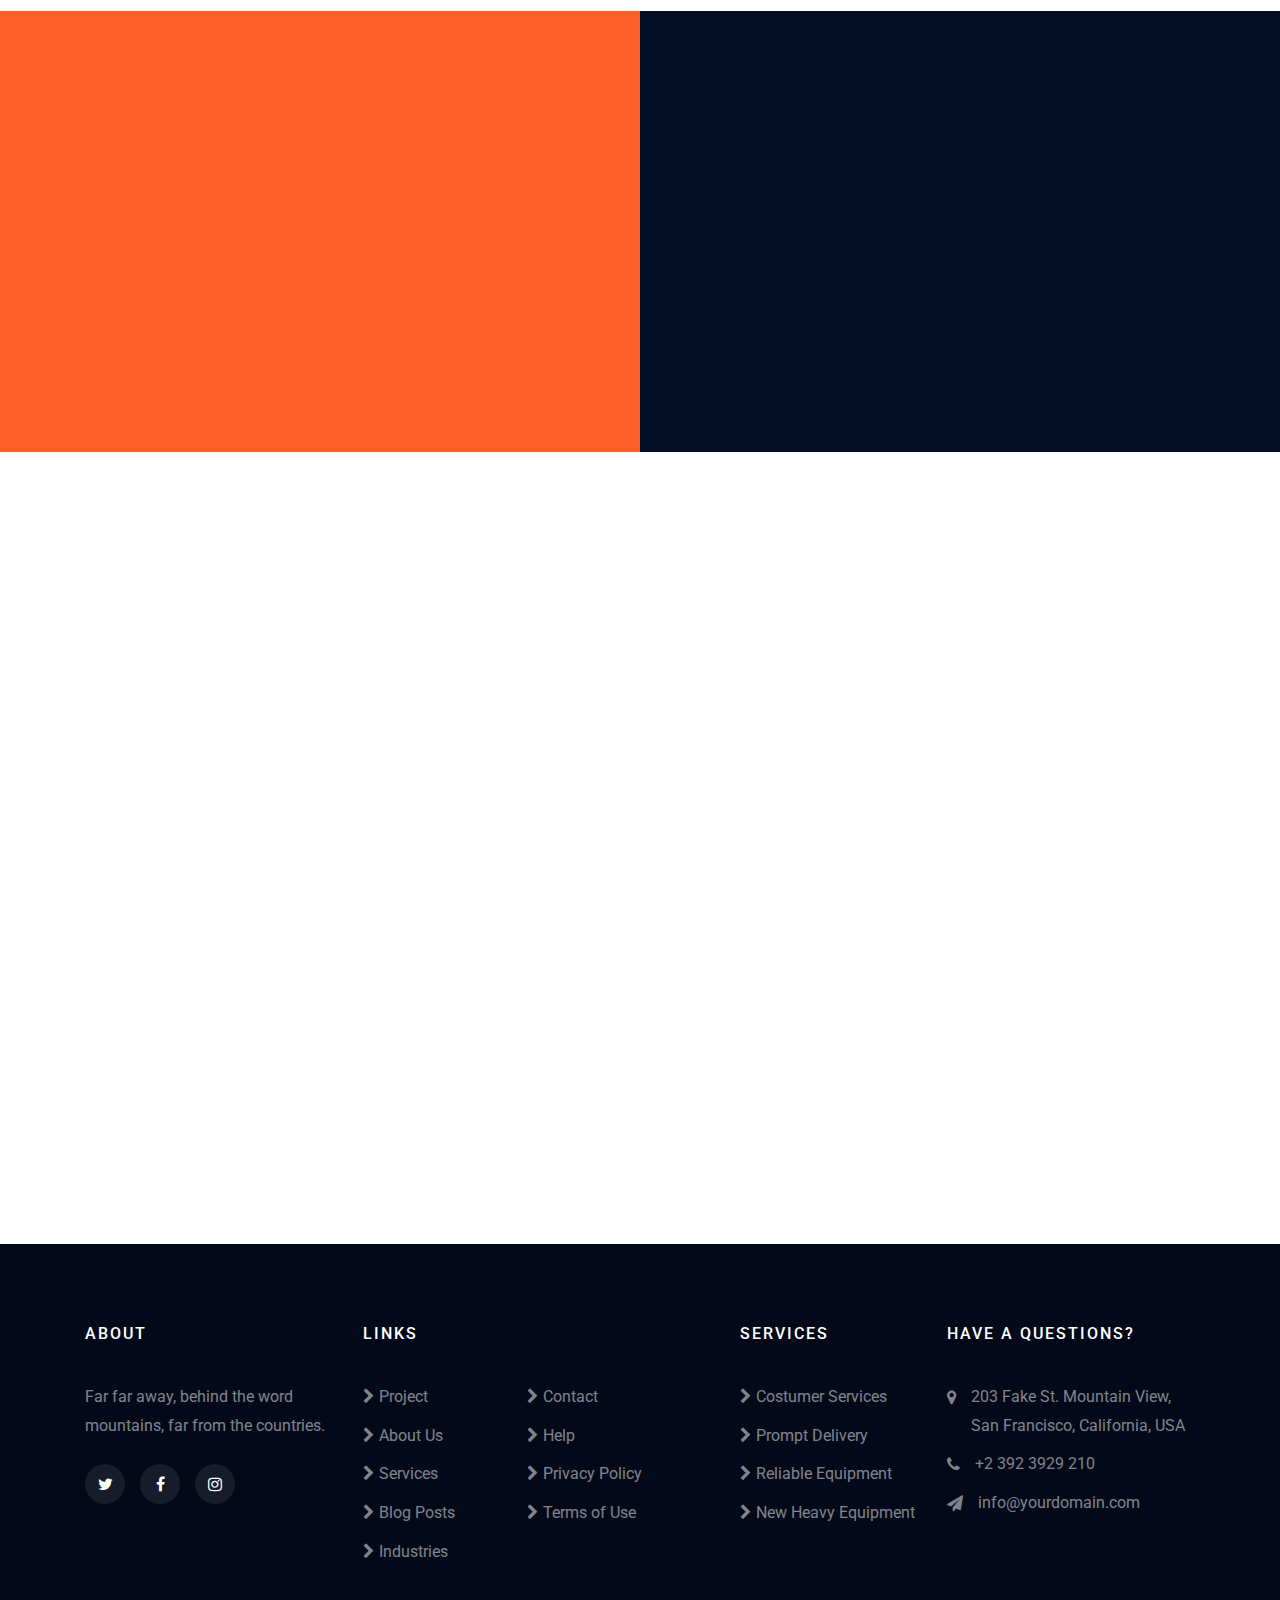
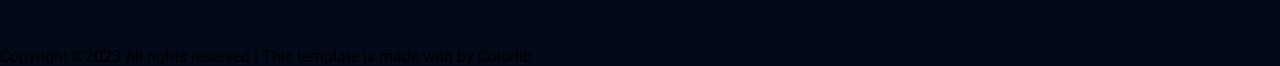
==== commit 824146ce: "project" ====
--- a/index.html
+++ b/index.html
@@ -368,10 +368,365 @@
                     <span>OUR GLOBAL WORK INDUSTRIES</span>
                     <h2>Latest Projects</h2>
                 </div>
+                <div class="row d-flex">
+                    <div data-aos="fade-up"  class="card col-4">
+                        <div class="image">
+                            <span class="icon center">
+                                <i class="fa fa-plus"></i>
+                            </span>
+                        </div>
+                        <div class="box">
+                            <span>
+                                Building
+                            </span>
+                            <h3>BUILDING A CONDOMINIUM</h3>
+                            <p><i class="fa fa-map-marker"></i>San Francisco, California, USA</p>
+                        </div>
+                    </div>
+                    <div  data-aos="fade-up"  class="card col-4">
+                        <div class="image">
+                            <span class="icon center">
+                                <i class="fa fa-plus"></i>
+                            </span>
+                        </div>
+                        <div class="box">
+                            <span>
+                                Building
+                            </span>
+                            <h3>BUILDING A CONDOMINIUM</h3>
+                            <p><i class="fa fa-map-marker"></i>San Francisco, California, USA</p>
+                        </div>
+                    </div>
+                    <div  data-aos="fade-up"  class="card col-4">
+                        <div class="image">
+                            <span class="icon center">
+                                <i class="fa fa-plus"></i>
+                            </span>
+                        </div>
+                        <div class="box">
+                            <span>
+                                Building
+                            </span>
+                            <h3>BUILDING A CONDOMINIUM</h3>
+                            <p><i class="fa fa-map-marker"></i>San Francisco, California, USA</p>
+                        </div>
+                    </div>
+                </div>
+                <div class="row d-flex">
+                    <div data-aos="fade-up"  class="card col-4">
+                        <div class="image">
+                            <span class="icon center">
+                                <i class="fa fa-plus"></i>
+                            </span>
+                        </div>
+                        <div class="box">
+                            <span>
+                                Building
+                            </span>
+                            <h3>BUILDING A CONDOMINIUM</h3>
+                            <p><i class="fa fa-map-marker"></i>San Francisco, California, USA</p>
+                        </div>
+                    </div>
+                    <div  data-aos="fade-up"  class="card col-4">
+                        <div class="image">
+                            <span class="icon center">
+                                <i class="fa fa-plus"></i>
+                            </span>
+                        </div>
+                        <div class="box">
+                            <span>
+                                Building
+                            </span>
+                            <h3>BUILDING A CONDOMINIUM</h3>
+                            <p><i class="fa fa-map-marker"></i>San Francisco, California, USA</p>
+                        </div>
+                    </div>
+                    <div  data-aos="fade-up"  class="card col-4">
+                        <div class="image">
+                            <span class="icon center">
+                                <i class="fa fa-plus"></i>
+                            </span>
+                        </div>
+                        <div class="box">
+                            <span>
+                                Building
+                            </span>
+                            <h3>BUILDING A CONDOMINIUM</h3>
+                            <p><i class="fa fa-map-marker"></i>San Francisco, California, USA</p>
+                        </div>
+                    </div>
+                </div>
             </div>
         </section>
         <!-- projects -->
+        <!-- testimonials about -->
+        <section class="testimonials">
+            <div class="bg d-flex">
+                <div class="bg-left col-6"></div>
+                <div class="bg-right col-6"></div>
+            </div>
+            <div data-aos="fade-up" class="container">
+                <div class="row d-flex">
+                    <div class="left col-6">
+                        <span>READ TESTIMONIALS</span>
+                        <h2>
+                            It's always a joy to hear that the work we do has positively reviews
+                        </h2>
+                    </div>
+                    <div class="right col-6">
+                        <div class="testimony d-flex">
+                            <div class="user">
+                                <span class="icon center">
+                                    <i class="fa fa-quote-left"></i>
+                                </span>
+                            </div>
+                            <div class="text">
+                                <p>Far far away, behind the word mountains, far from the countries Vokalia and Consonantia, there live the blind texts. Separated they live in Bookmarksgrove right at the coast of the Semantics, a large language ocean</p>
+                                <h5>Jeff Freshman</h5>
+                                <span>GUESTS</span>
+                            </div>
+                        </div>
+                        <div class="dots d-flex">
+                            <span></span>
+                            <span></span>
+                            <span></span>
+                            <span></span>
+                            <span></span>
+                        </div>
+                    </div>
+                </div>
+            </div>
+        </section>
+        <!-- testimonials about -->
+        <!-- our blog -->
+        <section class="our-blog">
+            <div class="container">
+                <div data-aos="fade-up" class="title">
+                    <span>OUR BLOG</span>
+                    <h2>Latest Blog Updates</h2>
+                </div>
+                <div class="row d-flex">
+                    <div data-aos="fade-up" class="card col-4">
+                        <div style="background-image: url(./assets/images/image_1.jpg.webp);" class="image">
+                            <div class="meta">
+                                <a href="#">
+                                    <i class="fa fa-calendar"></i>
+                                    SEPT.06,2020
+                                </a>
+                                <a href="#">
+                                    <i class="fa fa-user"></i>
+                                    ADMIN
+                                </a>
+                                <a href="#">
+                                    <i class="fa fa-comment"></i>
+                                    3
+                                </a>
+                            </div>
+                        </div>
+                        <div class="box">
+                            <a href="#">
+                                Best for any industrial & business solution
+                            </a>
+                            <a class="btn" href="#">READ MORE</a>
+                        </div>
+                    </div>
+                    <div data-aos="fade-up" class="card col-4">
+                        <div style="background-image: url(./assets/images/image_2.jpg.webp);" class="image">
+                            <div class="meta">
+                                <a href="#">
+                                    <i class="fa fa-calendar"></i>
+                                    SEPT.06,2020
+                                </a>
+                                <a href="#">
+                                    <i class="fa fa-user"></i>
+                                    ADMIN
+                                </a>
+                                <a href="#">
+                                    <i class="fa fa-comment"></i>
+                                    3
+                                </a>
+                            </div>
+                        </div>
+                        <div class="box">
+                            <a href="#">
+                                Best for any industrial & business solution
+                            </a>
+                            <a class="btn" href="#">READ MORE</a>
+                        </div>
+                    </div>
+                    <div data-aos="fade-up" class="card col-4">
+                        <div style="background-image: url(./assets/images/image_3.jpg.webp);" class="image">
+                            <div class="meta">
+                                <a href="#">
+                                    <i class="fa fa-calendar"></i>
+                                    SEPT.06,2020
+                                </a>
+                                <a href="#">
+                                    <i class="fa fa-user"></i>
+                                    ADMIN
+                                </a>
+                                <a href="#">
+                                    <i class="fa fa-comment"></i>
+                                    3
+                                </a>
+                            </div>
+                        </div>
+                        <div class="box">
+                            <a href="#">
+                                Best for any industrial & business solution
+                            </a>
+                            <a class="btn" href="#">READ MORE</a>
+                        </div>
+                    </div>
+                </div>
+            </div>
+        </section>
+        <!-- our blog -->
     </main>
+    <!-- footer -->
+    <footer>
+        <div class="container">
+            <div class="main d-flex">
+                <div class="row d-flex">
+                    <div class="about col-5">
+                        <h2 class="heading">
+                            ABOUT
+                        </h2>
+                        <p>Far far away, behind the word mountains, far from the countries.</p>
+                        <ul class="media d-flex">
+                            <li>
+                                <a class="center" target="_blank" href="https://twitter.com/?lang=en">
+                                    <i class="fa fa-twitter"></i>
+                                </a>
+                            </li>
+                            <li>
+                                <a class="center" target="_blank" href="https://www.facebook.com/">
+                                    <i class="fa fa-facebook-f"></i>
+                                </a>
+                            </li>
+                            <li>
+                                <a class="center" target="_blank" href="https://www.instagram.com/">
+                                    <i class="fa fa-instagram"></i>
+                                </a>
+                            </li>
+                        </ul>
+                    </div>
+                    <div class="links col-7">
+                        <h2 class="heading">
+                            LINKS
+                        </h2>
+                        <div class="d-flex">
+                            <ul class="left">
+                                <li>
+                                    <a href="#">
+                                        <i class="fa fa-chevron-right"></i><p>Project</p>
+                                    </a>
+                                </li>
+                                <li>
+                                    <a href="#">
+                                        <i class="fa fa-chevron-right"></i><p>About Us</p>
+                                    </a>
+                                </li>
+                                <li>
+                                    <a href="#">
+                                        <i class="fa fa-chevron-right"></i><p>Services</p>
+                                    </a>
+                                </li>
+                                <li>
+                                    <a href="#">
+                                        <i class="fa fa-chevron-right"></i><p>Blog Posts</p>
+                                    </a>
+                                </li>
+                                <li>
+                                    <a href="#">
+                                        <i class="fa fa-chevron-right"></i><p>Industries</p>
+                                    </a>
+                                </li>
+                            </ul>
+                            <ul class="right">
+                                <li>
+                                    <a href="#">
+                                        <i class="fa fa-chevron-right"></i><p>Contact</p>
+                                    </a>
+                                </li>
+                                <li>
+                                    <a href="#">
+                                        <i class="fa fa-chevron-right"></i><p>Help</p>
+                                    </a>
+                                </li>
+                                <li>
+                                    <a href="#">
+                                        <i class="fa fa-chevron-right"></i><p>Privacy Policy</p>
+                                    </a>
+                                </li>
+                                <li>
+                                    <a href="#">
+                                        <i class="fa fa-chevron-right"></i><p>Terms of Use</p>
+                                    </a>
+                                </li>
+                            </ul>
+                        </div>
+                    </div>
+                </div>
+                <div class="row col-6 d-flex">
+                    <div class="services col-5">
+                        <h2 class="heading">
+                            SERVICES
+                        </h2>
+                        <ul>
+                            <li>
+                                <a href="#">
+                                    <i class="fa fa-chevron-right"></i><p>Costumer Services</p>
+                                </a>
+                            </li>
+                            <li>
+                                <a href="#">
+                                    <i class="fa fa-chevron-right"></i><p>Prompt Delivery</p>
+                                </a>
+                            </li>
+                            <li>
+                                <a href="#">
+                                    <i class="fa fa-chevron-right"></i><p>Reliable Equipment</p>
+                                </a>
+                            </li>
+                            <li>
+                                <a href="#">
+                                    <i class="fa fa-chevron-right"></i><p>New Heavy Equipment</p>
+                                </a>
+                            </li>
+                        </ul>
+                    </div>
+                    <div class="question col-7">
+                        <h2 class="heading">
+                            HAVE A QUESTIONS?
+                        </h2>
+                        <ul>
+                            <li>
+                                <i class="fa fa-map-marker"></i>
+                                <p>203 Fake St. Mountain View, San Francisco, California, USA</p>
+                            </li>
+                            <li>
+                                <i class="fa fa-phone"></i>
+                                <p>+2 392 3929 210</p>
+                            </li>
+                            <li>
+                                <i class="fa fa-paper-plane"></i>
+                                <p>info@yourdomain.com</p>
+                            </li>
+                        </ul>
+                    </div>
+                </div>
+            </div>
+        </div>
+        <div class="bottom">
+            <div class="row">
+                <div class="text col-6">
+                    <p>Copyright ©2023 All rights reserved | This template is made with by Colorlib</p>
+                </div>
+            </div>
+        </div>
+    </footer>
+    <!-- footer -->
     <script src="https://unpkg.com/aos@2.3.1/dist/aos.js"></script>
     <script>
         AOS.init();
--- a/assets/scss/index.css
+++ b/assets/scss/index.css
@@ -350,6 +350,92 @@
     max-width: 540px;
   }
 }
+footer {
+  padding: 80px 0 0;
+  background-color: #030918;
+}
+footer .main {
+  gap: 30px;
+  padding: 0 0 70px;
+}
+footer .main .row {
+  gap: 30px;
+}
+footer .main .row p {
+  color: rgba(255, 255, 255, 0.5);
+  line-height: 1.8;
+}
+footer .main .row a {
+  color: rgba(255, 255, 255, 0.5);
+}
+footer .main .row .heading {
+  font-size: 16px;
+  font-weight: 500;
+  color: #fff;
+  margin-bottom: 40px;
+  letter-spacing: 2px;
+  margin: 0 0 40px;
+}
+footer .main .row .about p {
+  margin-bottom: 0 0 16px;
+}
+footer .main .row .about .media {
+  margin: 24px 0 0;
+  gap: 15px;
+}
+footer .main .row .about .media li a {
+  border-radius: 50%;
+  height: 40px;
+  width: 40px;
+  background: rgba(255, 255, 255, 0.0784313725);
+  transition: 0.2s ease;
+}
+footer .main .row .about .media li a:hover {
+  background-color: #fc5e28;
+}
+footer .main .row .about .media li a i {
+  color: #fff;
+}
+footer .main .row .links div .left {
+  margin: 0 24px 0 0;
+}
+footer .main .row .links div .right {
+  margin: 0 0 0 48px;
+}
+footer .main .row .links div ul li {
+  margin: 0 0 10px;
+}
+footer .main .row .links div ul li:hover p {
+  color: #fc5e28;
+}
+footer .main .row .links div ul li p {
+  display: inline;
+  padding: 0 0 0 5px;
+  transition: 0.2s ease;
+}
+footer .main .row .services ul li {
+  margin: 0 0 10px;
+}
+footer .main .row .services ul li:hover p {
+  color: #fc5e28;
+}
+footer .main .row .services ul li p {
+  display: inline;
+  padding: 0 0 0 5px;
+  transition: 0.2s ease;
+}
+footer .main .row .question ul li {
+  display: flex;
+  margin: 0 0 10px;
+}
+footer .main .row .question ul li i {
+  color: rgba(255, 255, 255, 0.5);
+  line-height: 1.8;
+}
+footer .main .row .question ul li p {
+  padding: 0 0 0 15px;
+}
+
 main .hero {
   background-image: url(../../../assets/images/hero-bg.webp);
   background-position: top center;
@@ -455,6 +541,88 @@
   background-color: #fff;
 }
 
+main .our-blog {
+  padding: 120px 0;
+}
+main .our-blog .container .title {
+  margin: 0 0 80px;
+  text-align: center;
+}
+main .our-blog .container .title span {
+  font-size: 12px;
+  margin: 0 0 5px;
+  color: #fc5e28;
+  letter-spacing: 2px;
+  font-weight: 600;
+}
+main .our-blog .container .title h2 {
+  line-height: 1.2;
+  font-size: 40px;
+  font-weight: 700;
+  margin: 0 0 24px;
+}
+main .our-blog .container .row {
+  gap: 30px;
+}
+main .our-blog .container .row .card .image {
+  background-position: center center;
+  background-size: cover;
+  background-repeat: no-repeat;
+  height: 250px;
+  display: flex;
+  align-items: flex-end;
+}
+main .our-blog .container .row .card .image .meta {
+  background-color: #fc5e28;
+  padding: 0 10px;
+  height: 33px;
+  display: flex;
+  align-items: center;
+  margin: 0 0 0 30px;
+}
+main .our-blog .container .row .card .image .meta a {
+  font-weight: 500;
+  line-height: 1.8;
+  color: #fff;
+  font-size: 12px;
+  padding: 0 5px;
+  transition: 0.2s ease;
+}
+main .our-blog .container .row .card .image .meta a:hover {
+  color: #000;
+}
+main .our-blog .container .row .card .box {
+  box-shadow: 0px 15px 46px -16px rgba(0, 0, 0, 0.1);
+  padding: 20px 30px;
+}
+main .our-blog .container .row .card .box a {
+  display: inline-block;
+  color: #000;
+  font-size: 20px;
+  margin-bottom: 16px;
+  font-weight: 700;
+  line-height: 1.5;
+  margin: 0 0 16px;
+  transition: 0.2s ease;
+}
+main .our-blog .container .row .card .box a:hover {
+  color: #fc5e28;
+}
+main .our-blog .container .row .card .box .btn {
+  margin: 0;
+  padding: 8px 16px;
+  background-color: #040e26;
+  color: #fff;
+  font-size: 14px;
+  border: 1px solid #040e26;
+  border-radius: 5px;
+  transition: 0.2s ease;
+}
+main .our-blog .container .row .card .box .btn:hover {
+  background: #fff;
+  color: #000;
+}
+
 @media (max-width: 1200px) {
   main .hero .overlay .container {
     max-width: 960px;
@@ -462,6 +630,9 @@
   main .cards .container {
     max-width: 960px;
   }
+  main .our-blog .container {
+    max-width: 960px;
+  }
 }
 @media (max-width: 992px) {
   main .hero .overlay .container {
@@ -482,6 +653,9 @@
   main .cards .container .row .content {
     width: 100%;
   }
+  main .our-blog .container {
+    max-width: 720px;
+  }
 }
 @media (max-width: 768px) {
   main .hero .overlay .container {
@@ -509,6 +683,15 @@
   main .cards .container .row .content .icon span img {
     height: 40px;
     width: 40px;
+  }
+  main .our-blog .container {
+    max-width: 540px;
+  }
+  main .our-blog .container .row {
+    flex-direction: column;
+  }
+  main .our-blog .container .row .card {
+    width: 100%;
   }
 }
 main .blog {
@@ -755,6 +938,114 @@
   letter-spacing: 1px;
 }
 
+main .testimonials {
+  position: relative;
+  height: 100%;
+}
+main .testimonials .bg {
+  z-index: -1;
+  width: 100%;
+  position: absolute;
+  top: 0;
+  left: 0;
+  height: 100%;
+}
+main .testimonials .bg .bg-left {
+  background-color: #fc5e28;
+  height: 100%;
+}
+main .testimonials .bg .bg-right {
+  background-color: #040e26;
+  height: 100%;
+}
+main .testimonials .container .row .left {
+  display: flex;
+  flex-direction: column;
+  justify-content: center;
+  padding: 48px 48px 48px 0;
+}
+main .testimonials .container .row .left span {
+  font-size: 12px;
+  display: block;
+  margin: 0 0 5px;
+  color: #fff;
+  letter-spacing: 2px;
+  font-weight: 600;
+  line-height: 1.8;
+}
+main .testimonials .container .row .left h2 {
+  font-size: 50px;
+  font-weight: 700;
+  color: #fff;
+  margin: 0 0 24px;
+}
+main .testimonials .container .row .right {
+  padding: 48px 15px 48px 48px;
+}
+main .testimonials .container .row .right .testimony {
+  padding: 24px 0 48px;
+  gap: 20px;
+}
+main .testimonials .container .row .right .testimony .user {
+  height: 80px;
+  min-width: 80px;
+  background: url(../images/person_2.jpg.webp);
+  background-size: cover;
+  background-position: center center;
+  background-repeat: no-repeat;
+  border-radius: 50%;
+  position: relative;
+  align-self: flex-end;
+}
+main .testimonials .container .row .right .testimony .user .icon {
+  height: 30px;
+  width: 30px;
+  background-color: #fc5e28;
+  border-radius: 50%;
+  position: absolute;
+  bottom: -10px;
+  right: 0;
+}
+main .testimonials .container .row .right .testimony .user .icon i {
+  color: #fff;
+}
+main .testimonials .container .row .right .testimony .text p {
+  margin: 0 0 24px;
+  font-size: 17px;
+  line-height: 1.8;
+  color: rgba(255, 255, 255, 0.8);
+}
+main .testimonials .container .row .right .testimony .text h5 {
+  font-weight: 500;
+  font-size: 17px;
+  color: #fff;
+  line-height: 1.8;
+}
+main .testimonials .container .row .right .testimony .text span {
+  display: block;
+  color: #fc5e28;
+  font-size: 12px;
+  letter-spacing: 1px;
+  font-weight: 500;
+  line-height: 1.8;
+}
+main .testimonials .container .row .right .dots {
+  padding: 15px 0 15px 10px;
+  gap: 10px;
+}
+main .testimonials .container .row .right .dots span {
+  display: block;
+  height: 14px;
+  width: 14px;
+  border: 1px solid transparent;
+  border-radius: 50%;
+  outline: 3px solid rgba(255, 255, 255, 0.3);
+  background: rgba(255, 255, 255, 0.3);
+}
+main .testimonials .container .row .right .dots span:hover {
+  background-color: #fff;
+}
+
 @media (max-width: 1200px) {
   .blog .container {
     max-width: 960px;
@@ -765,6 +1056,9 @@
   .counter .container {
     max-width: 960px;
   }
+  .testimonials .container {
+    max-width: 960px;
+  }
 }
 @media (max-width: 992px) {
   .blog .container {
@@ -785,6 +1079,9 @@
   .counter .container {
     max-width: 720px;
   }
+  .testimonials .container {
+    max-width: 720px;
+  }
 }
 @media (max-width: 768px) {
   .blog .container {
@@ -829,6 +1126,31 @@
   }
   .counter .container .row .right .block {
     width: 100%;
+  }
+  .testimonials .bg {
+    flex-direction: column;
+  }
+  .testimonials .bg .bg-left {
+    display: none;
+  }
+  .testimonials .bg .bg-right {
+    display: none;
+  }
+  .testimonials .container {
+    max-width: 540px;
+  }
+  .testimonials .container .row {
+    flex-direction: column;
+  }
+  .testimonials .container .row .left {
+    width: 100%;
+    background-color: #fc5e28;
+    padding: 24px !important;
+  }
+  .testimonials .container .row .right {
+    width: 100%;
+    background-color: #040e26;
+    padding: 24px 15px !important;
   }
 }
 main .our-services {
@@ -980,4 +1302,108 @@
   font-size: 40px;
   font-weight: 700;
   margin: 0 0 24px;
+}
+main .projects .container .row {
+  gap: 30px;
+}
+main .projects .container .row .card {
+  margin: 0 0 30px;
+}
+main .projects .container .row .card:hover .image .icon {
+  opacity: 1;
+}
+main .projects .container .row .card:hover .box {
+  background-color: #fc5e28;
+}
+main .projects .container .row .card:hover .box span {
+  color: #fff;
+}
+main .projects .container .row .card:hover .box h3 {
+  color: #fff;
+}
+main .projects .container .row .card:hover .box p {
+  color: #fff;
+}
+main .projects .container .row .card:hover .box p i {
+  color: #fff;
+}
+main .projects .container .row .card .image {
+  height: 100%;
+  position: relative;
+  background: url(../images/project-1.jpg.webp);
+  background-position: center center;
+  background-size: cover;
+  background-repeat: no-repeat;
+  height: 240px;
+  z-index: -1;
+}
+main .projects .container .row .card .image .icon {
+  opacity: 0;
+  transition: 0.2s ease;
+  position: absolute;
+  top: 25%;
+  left: 50%;
+  transform: translateX(-50%);
+  height: 70px;
+  width: 70px;
+  background-color: #fc5e28;
+}
+main .projects .container .row .card .image .icon i {
+  color: #fff;
+}
+main .projects .container .row .card .box {
+  padding: 20px;
+  background-color: #fff;
+  box-shadow: 0px 15px 46px -16px rgba(0, 0, 0, 0.1);
+  border-radius: 4px;
+  width: 90%;
+  margin: -75px auto 0 auto;
+  transition: 0.2s ease;
+}
+main .projects .container .row .card .box span {
+  background: rgba(0, 0, 0, 0.07);
+  padding: 5px 10px;
+  color: #fc5e28;
+  font-size: 12px;
+  display: inline-block;
+  margin: 0 0 10px;
+  font-weight: 700;
+}
+main .projects .container .row .card .box h3 {
+  font-size: 16px;
+  font-weight: 700;
+  line-height: 1.5;
+  color: rgba(0, 0, 0, 0.9);
+  margin: 0 0 8px;
+}
+main .projects .container .row .card .box p {
+  color: #999;
+  font-size: 13px;
+  line-height: 1.8;
+}
+main .projects .container .row .card .box p i {
+  color: #fc5e28;
+  padding: 0 5px 0 0;
+}
+
+@media (max-width: 1200px) {
+  .projects .container {
+    max-width: 960px;
+  }
+}
+@media (max-width: 992px) {
+  .projects .container {
+    max-width: 720px;
+  }
+}
+@media (max-width: 768px) {
+  .projects .container {
+    max-width: 540px;
+  }
+  .projects .container .row {
+    flex-direction: column;
+  }
+  .projects .container .row .card {
+    width: 100%;
+  }
 }/*# sourceMappingURL=index.css.map */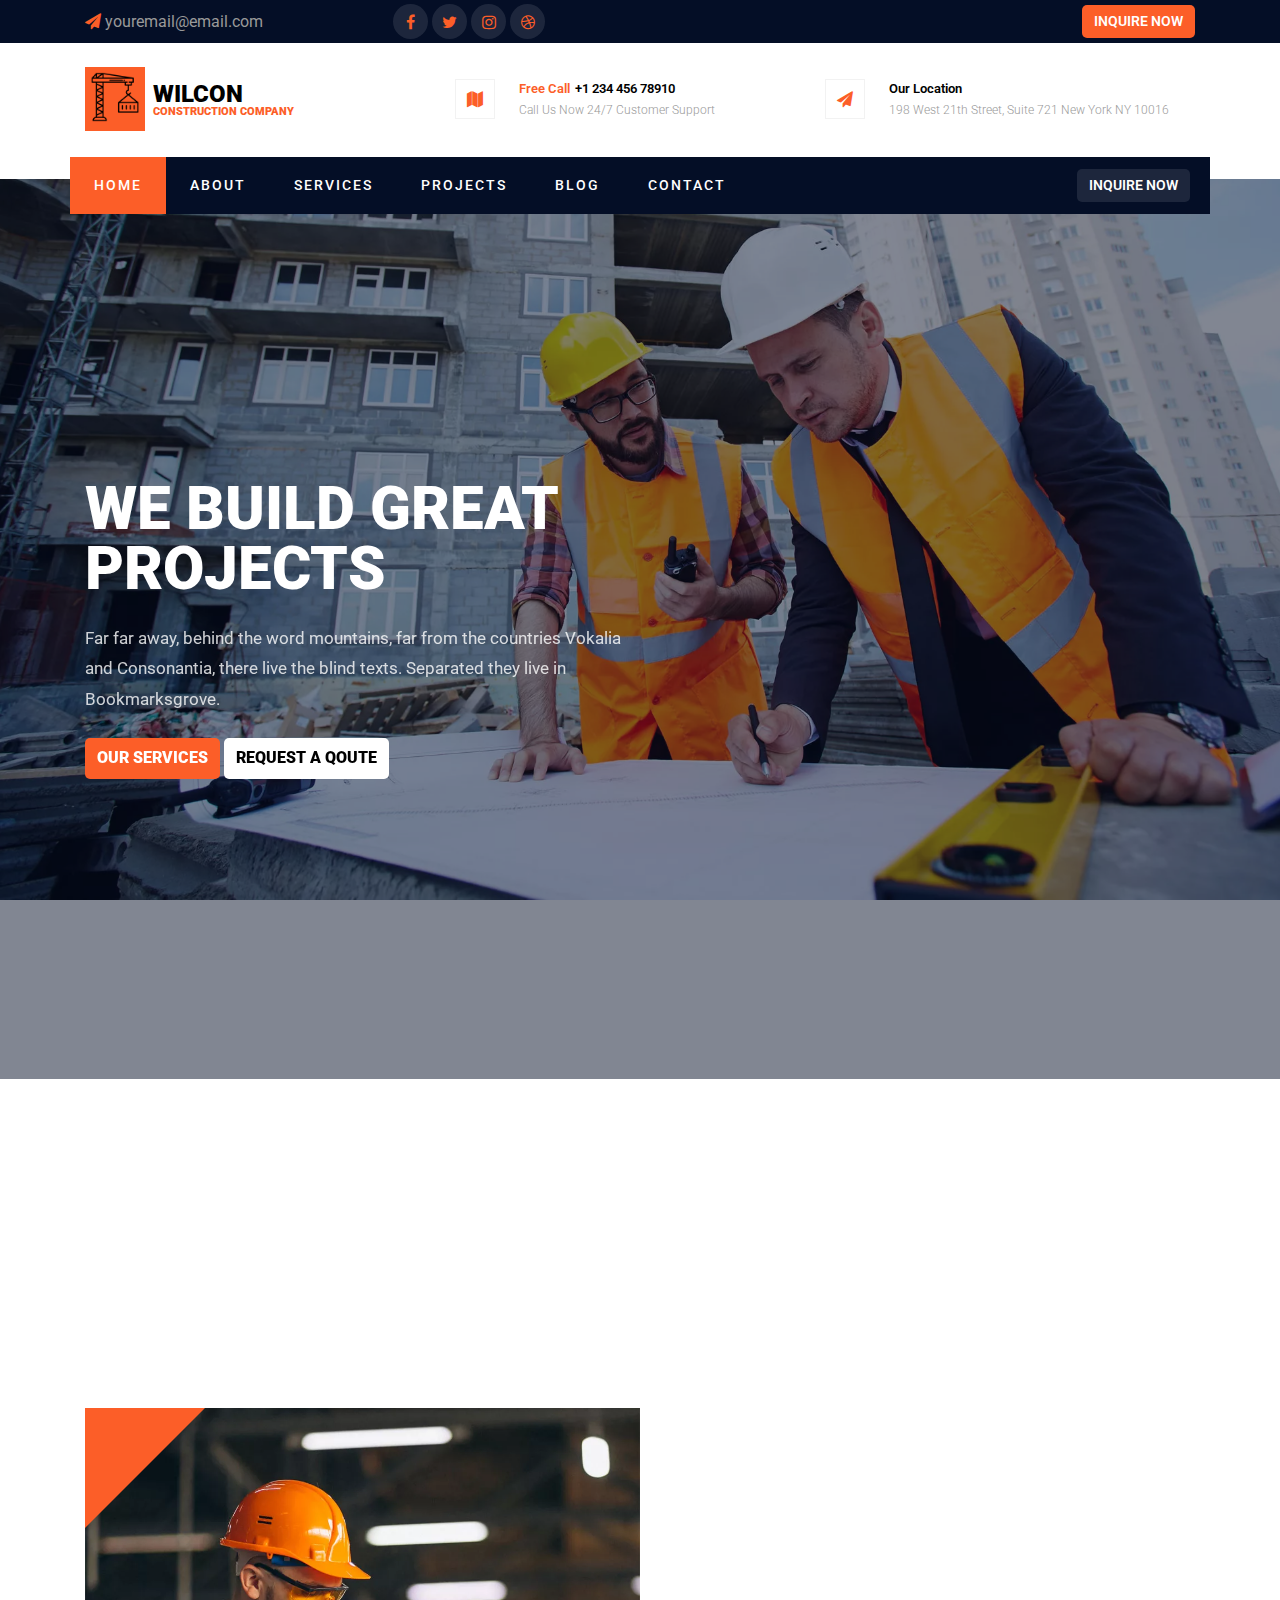
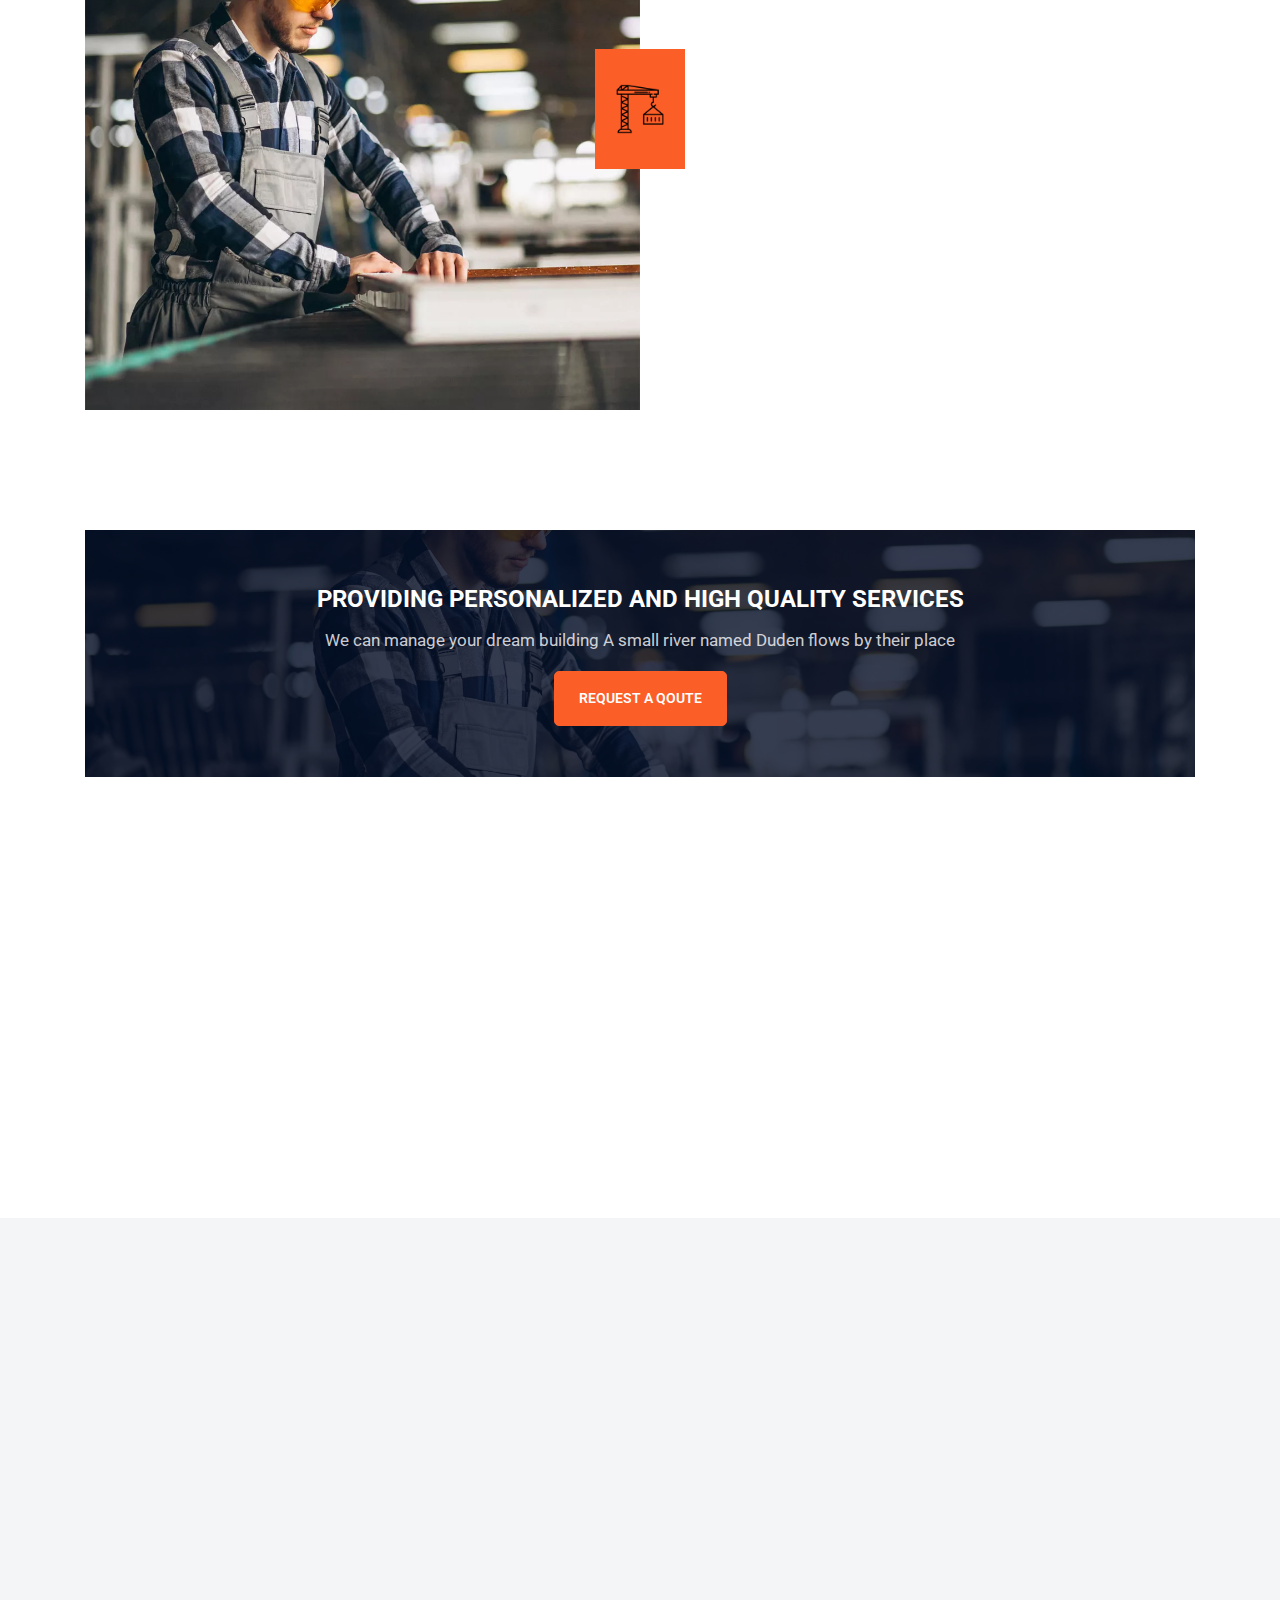
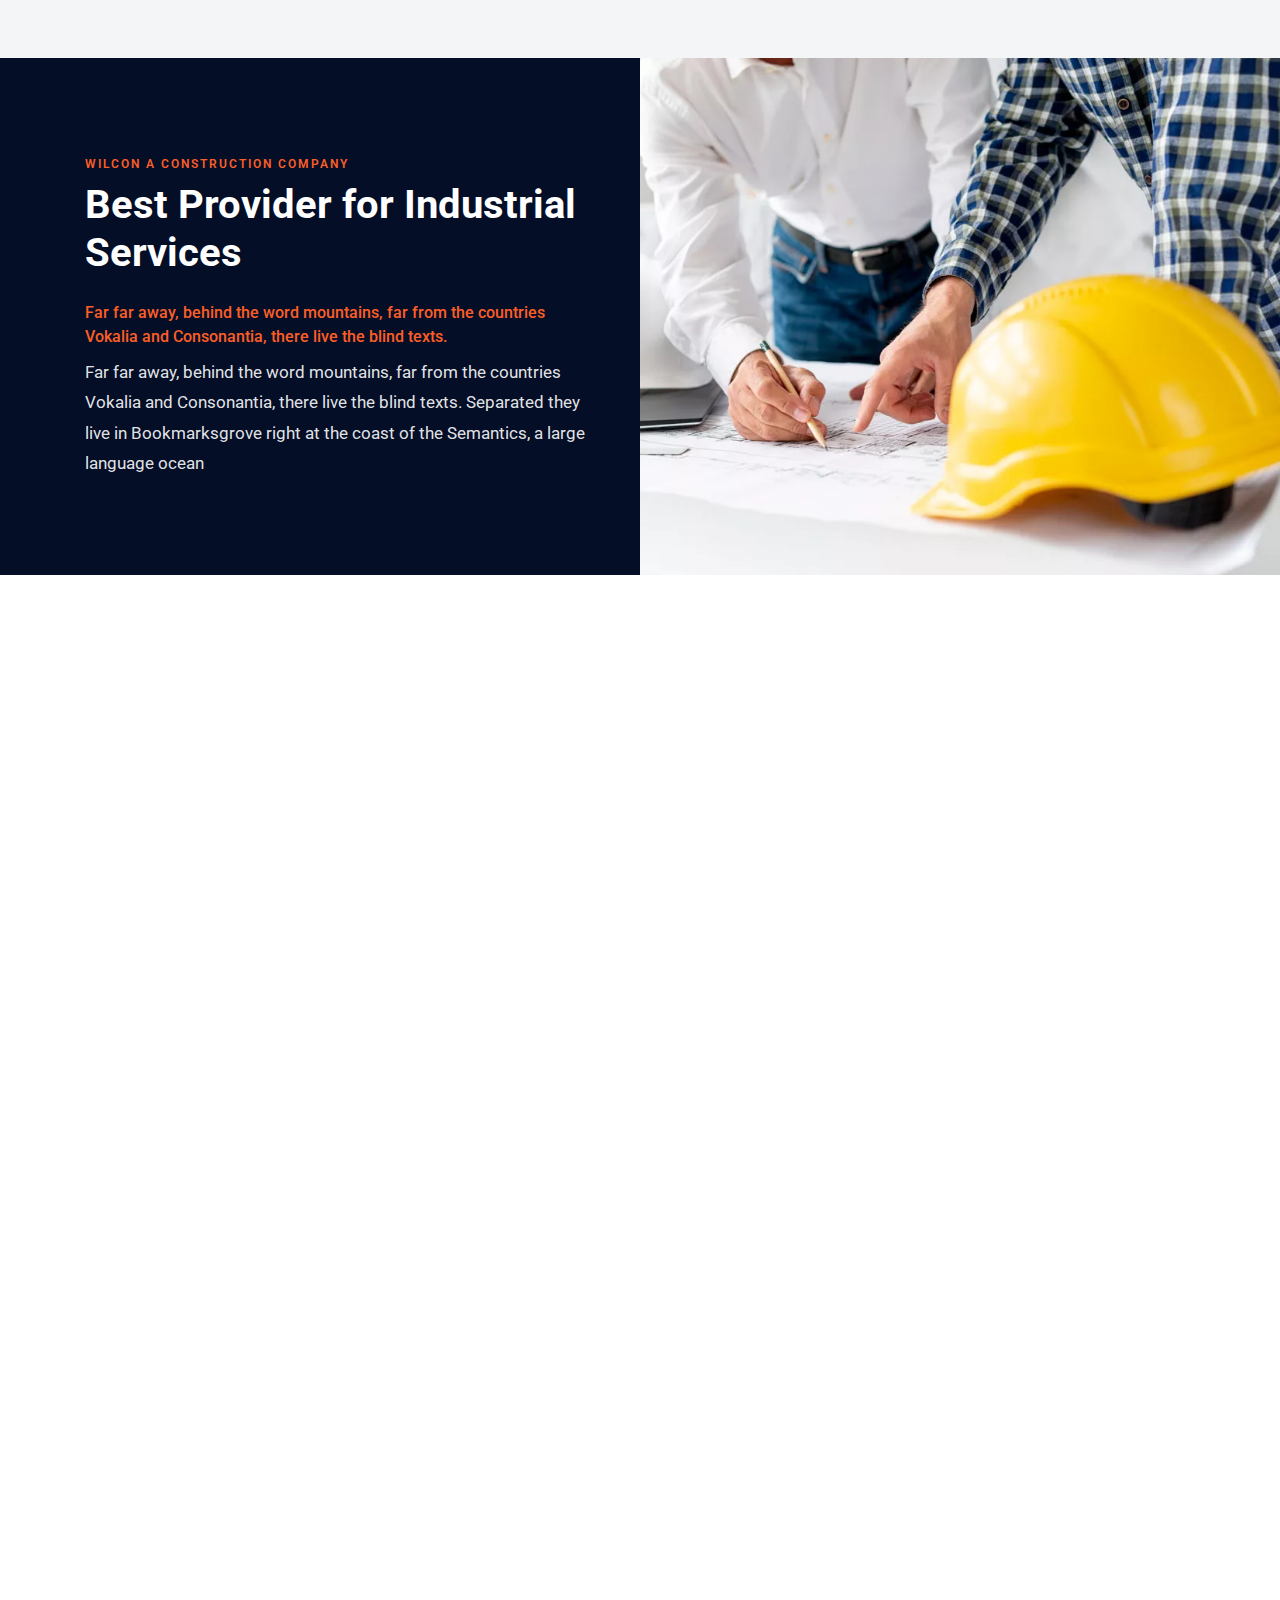
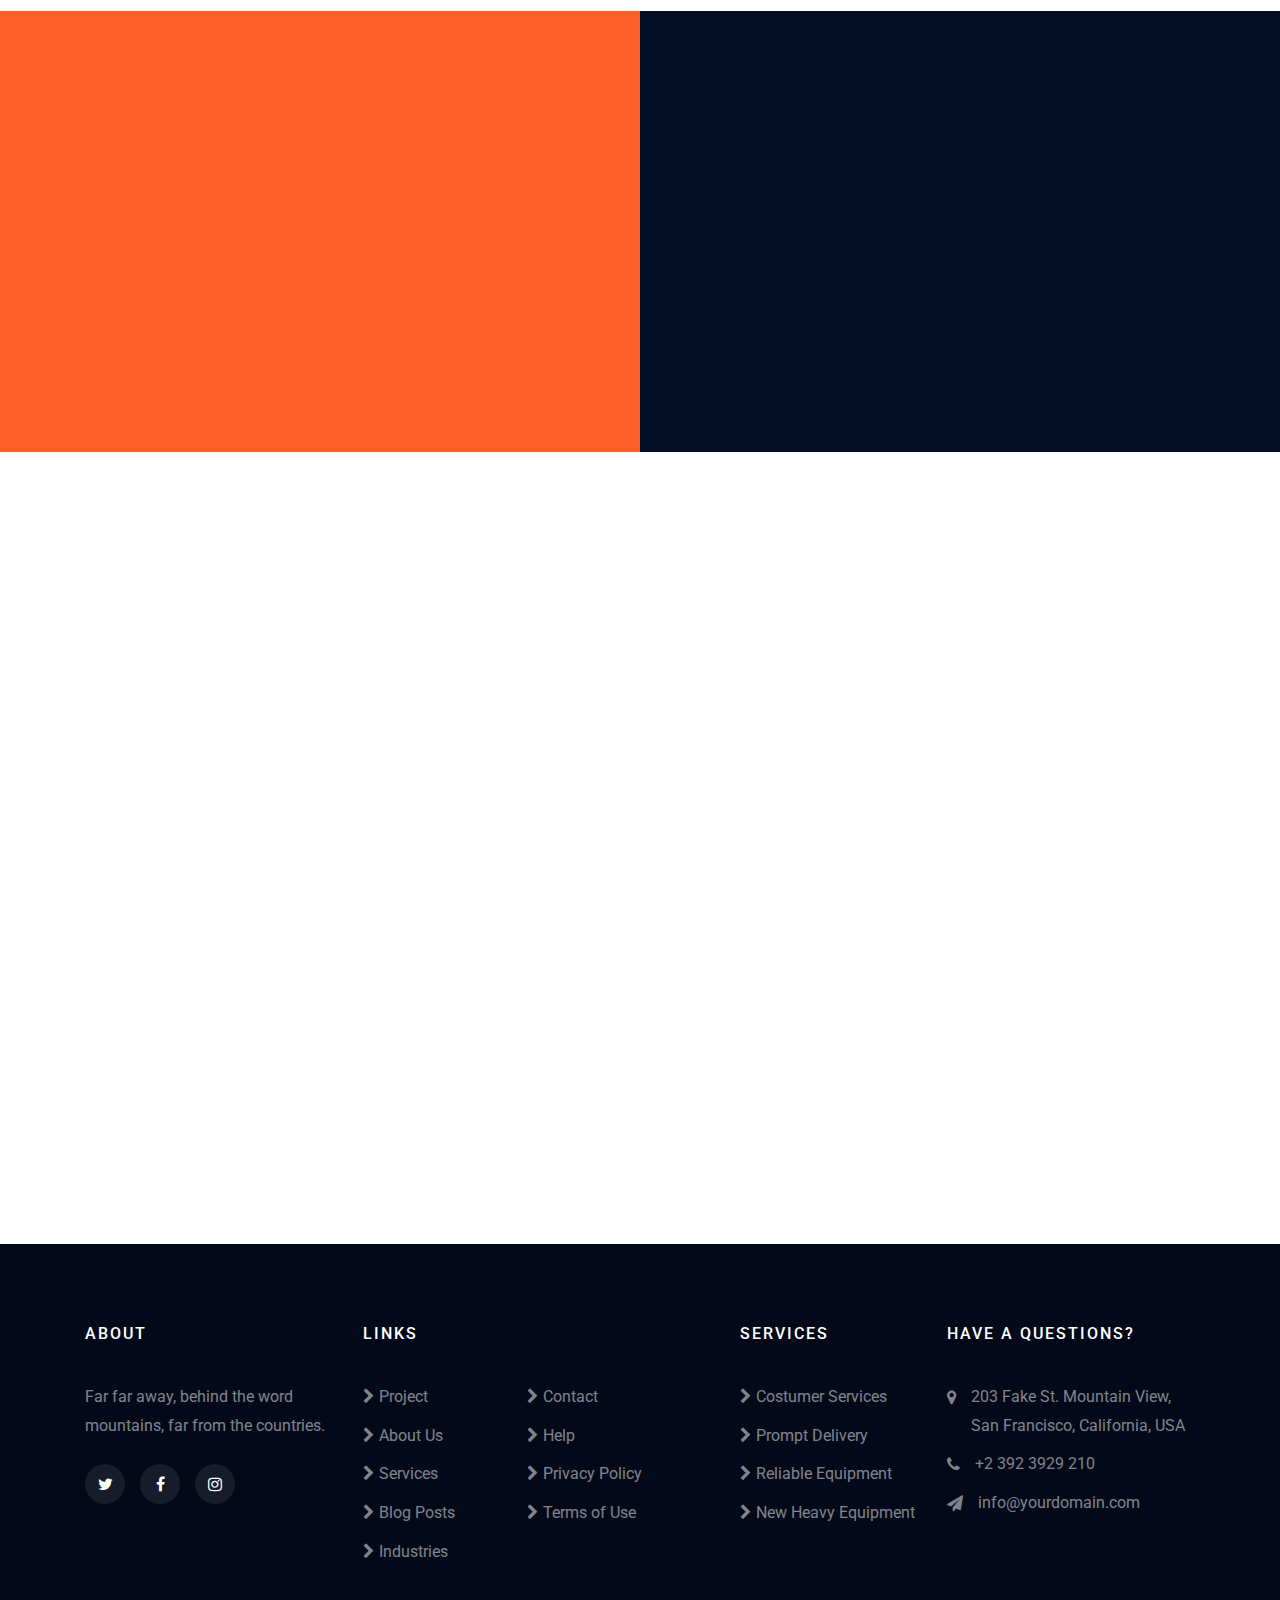
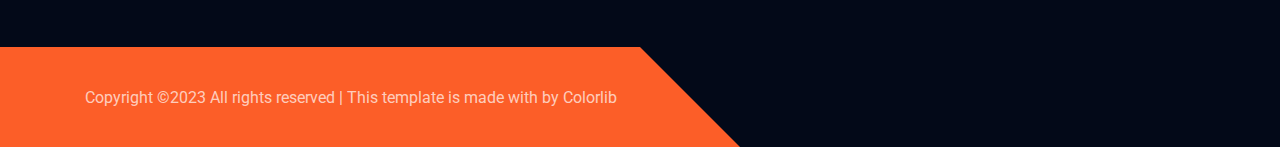
==== commit d0c7a07b: "project" ====
--- a/index.html
+++ b/index.html
@@ -588,7 +588,7 @@
         <div class="container">
             <div class="main d-flex">
                 <div class="row d-flex">
-                    <div class="about col-5">
+                    <div class="about part col-5">
                         <h2 class="heading">
                             ABOUT
                         </h2>
@@ -611,7 +611,7 @@
                             </li>
                         </ul>
                     </div>
-                    <div class="links col-7">
+                    <div class="links part col-7">
                         <h2 class="heading">
                             LINKS
                         </h2>
@@ -669,7 +669,7 @@
                     </div>
                 </div>
                 <div class="row col-6 d-flex">
-                    <div class="services col-5">
+                    <div class="services part col-5">
                         <h2 class="heading">
                             SERVICES
                         </h2>
@@ -696,7 +696,7 @@
                             </li>
                         </ul>
                     </div>
-                    <div class="question col-7">
+                    <div class="question part col-7">
                         <h2 class="heading">
                             HAVE A QUESTIONS?
                         </h2>
@@ -720,8 +720,10 @@
         </div>
         <div class="bottom">
             <div class="row">
-                <div class="text col-6">
-                    <p>Copyright ©2023 All rights reserved | This template is made with by Colorlib</p>
+            </div>
+            <div class="container">
+                <div class="text">
+                    <p>Copyright ©2023 All rights reserved | This template is made with  by Colorlib</p>
                 </div>
             </div>
         </div>
--- a/assets/scss/index.css
+++ b/assets/scss/index.css
@@ -435,7 +435,109 @@
 footer .main .row .question ul li p {
   padding: 0 0 0 15px;
 }
-
+footer .bottom {
+  position: relative;
+  height: 100%;
+}
+footer .bottom .row {
+  position: relative;
+  height: 100px;
+  width: 50%;
+  background-color: #fc5e28;
+}
+footer .bottom .row::before {
+  position: absolute;
+  bottom: 0;
+  right: -99.5px;
+  content: "";
+  width: 0;
+  height: 0;
+  border-style: solid;
+  border-width: 100px 100px 0 0;
+  transform: rotate(-90deg);
+  border-color: #fc5e28 transparent transparent transparent;
+}
+footer .bottom .container {
+  z-index: 1;
+  width: 1140px;
+  position: absolute;
+  top: 50%;
+  left: 50%;
+  transform: translate(-50%, -50%);
+}
+footer .bottom .container .text {
+  width: 50%;
+}
+footer .bottom .container .text p {
+  color: rgba(255, 255, 255, 0.7019607843);
+}
+
+@media (max-width: 1200px) {
+  footer .container {
+    max-width: 960px;
+  }
+  footer .container .services {
+    width: 50%;
+  }
+  footer .container .services a {
+    white-space: nowrap;
+  }
+  footer .container .question {
+    width: 50%;
+  }
+  footer .bottom .container {
+    width: 960px;
+  }
+}
+@media (max-width: 992px) {
+  footer .container {
+    max-width: 720px;
+  }
+  footer .container .main {
+    flex-direction: column;
+  }
+  footer .container .main .row {
+    width: 100%;
+  }
+  footer .container .main .row .part {
+    width: 50%;
+  }
+  footer .bottom .container {
+    width: 720px;
+  }
+}
+@media (max-width: 768px) {
+  footer .container {
+    max-width: 540px;
+  }
+  footer .container .main {
+    flex-direction: column;
+  }
+  footer .container .main .row {
+    flex-direction: column;
+  }
+  footer .container .main .row .part {
+    width: 100%;
+  }
+  footer .bottom {
+    margin: 0 auto;
+    max-width: 540px;
+    padding: 0 15px;
+  }
+  footer .bottom .row {
+    width: 100%;
+  }
+  footer .bottom .row::before {
+    display: none;
+  }
+  footer .bottom .container {
+    width: 100%;
+  }
+  footer .bottom .container .text {
+    padding: 0 15px;
+    width: 100%;
+  }
+}
 main .hero {
   background-image: url(../../../assets/images/hero-bg.webp);
   background-position: top center;
@@ -888,7 +990,7 @@
   gap: 10px;
 }
 main .counter .container .row .right .block {
-  min-width: 333px;
+  width: 333px;
   align-items: center;
   gap: 20px;
   padding: 10px 20px;
@@ -1125,7 +1227,7 @@
     width: 100%;
   }
   .counter .container .row .right .block {
-    width: 100%;
+    width: 100% !important;
   }
   .testimonials .bg {
     flex-direction: column;
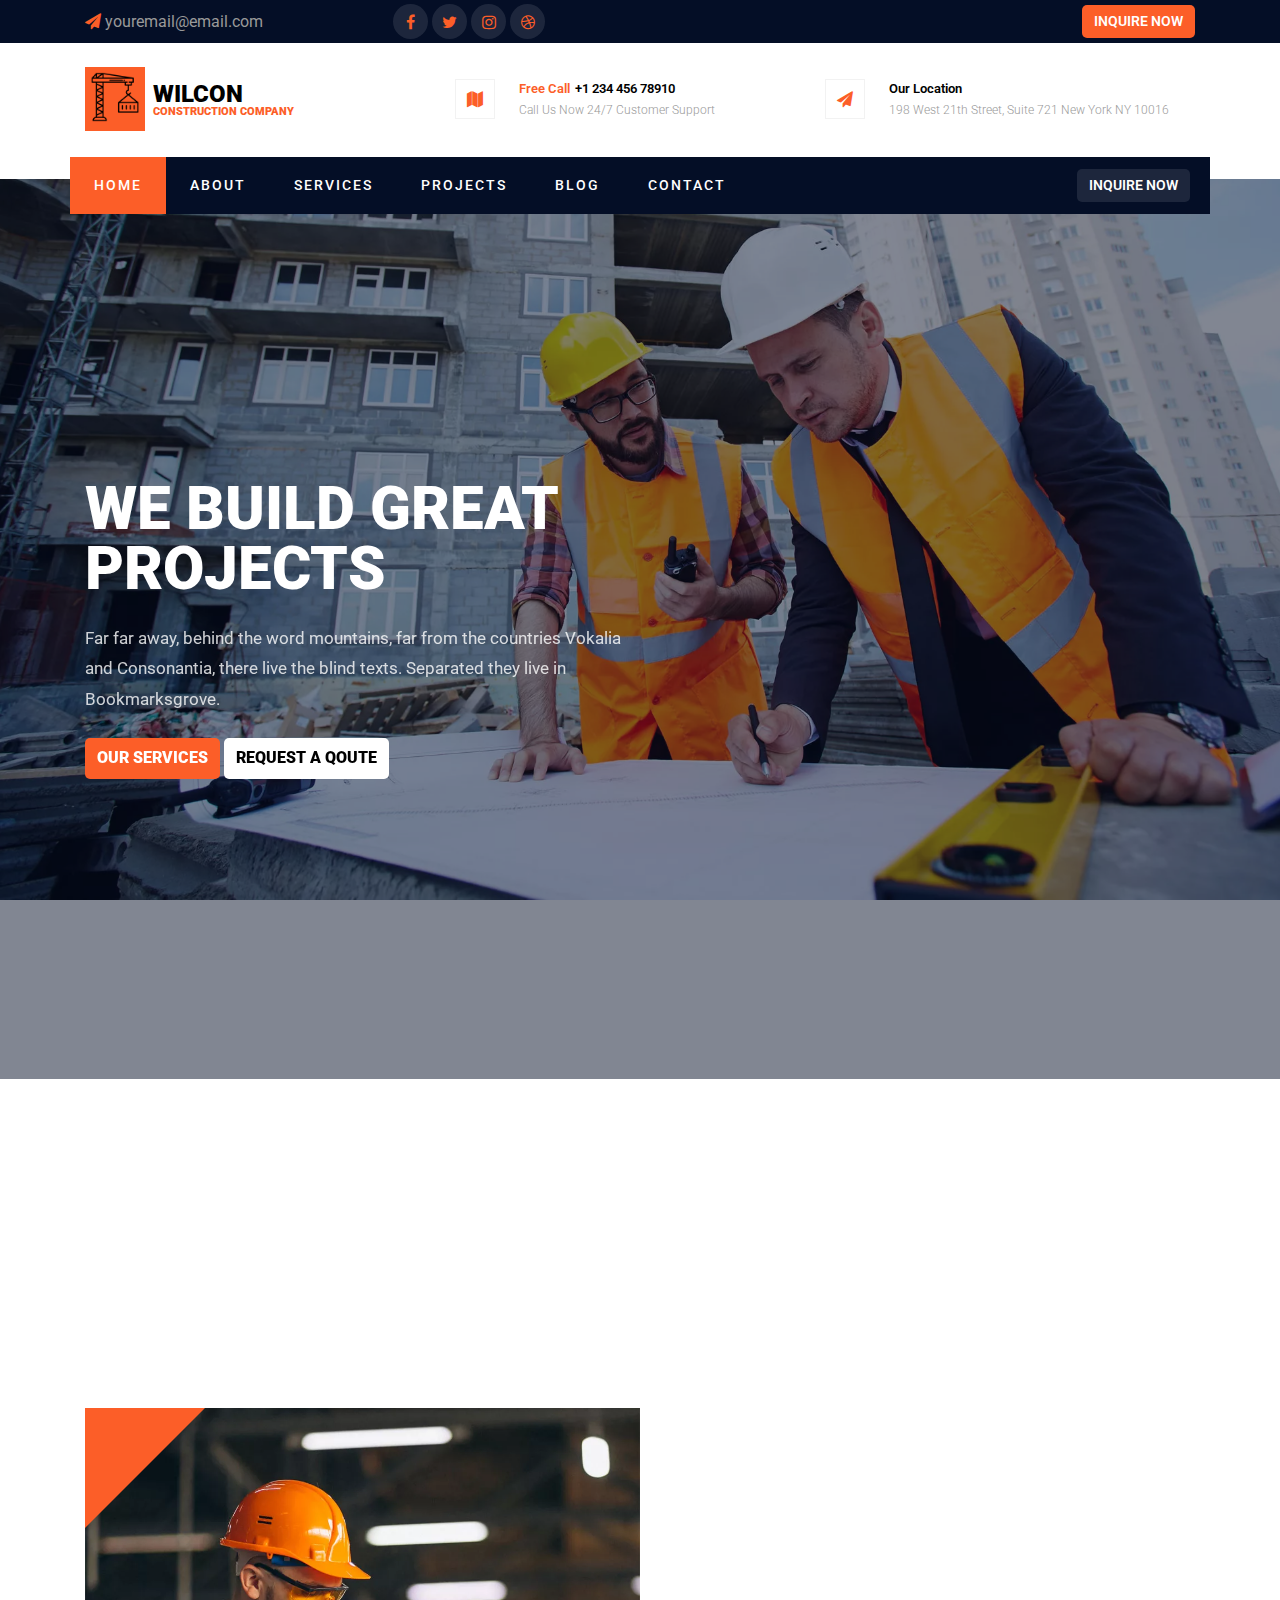
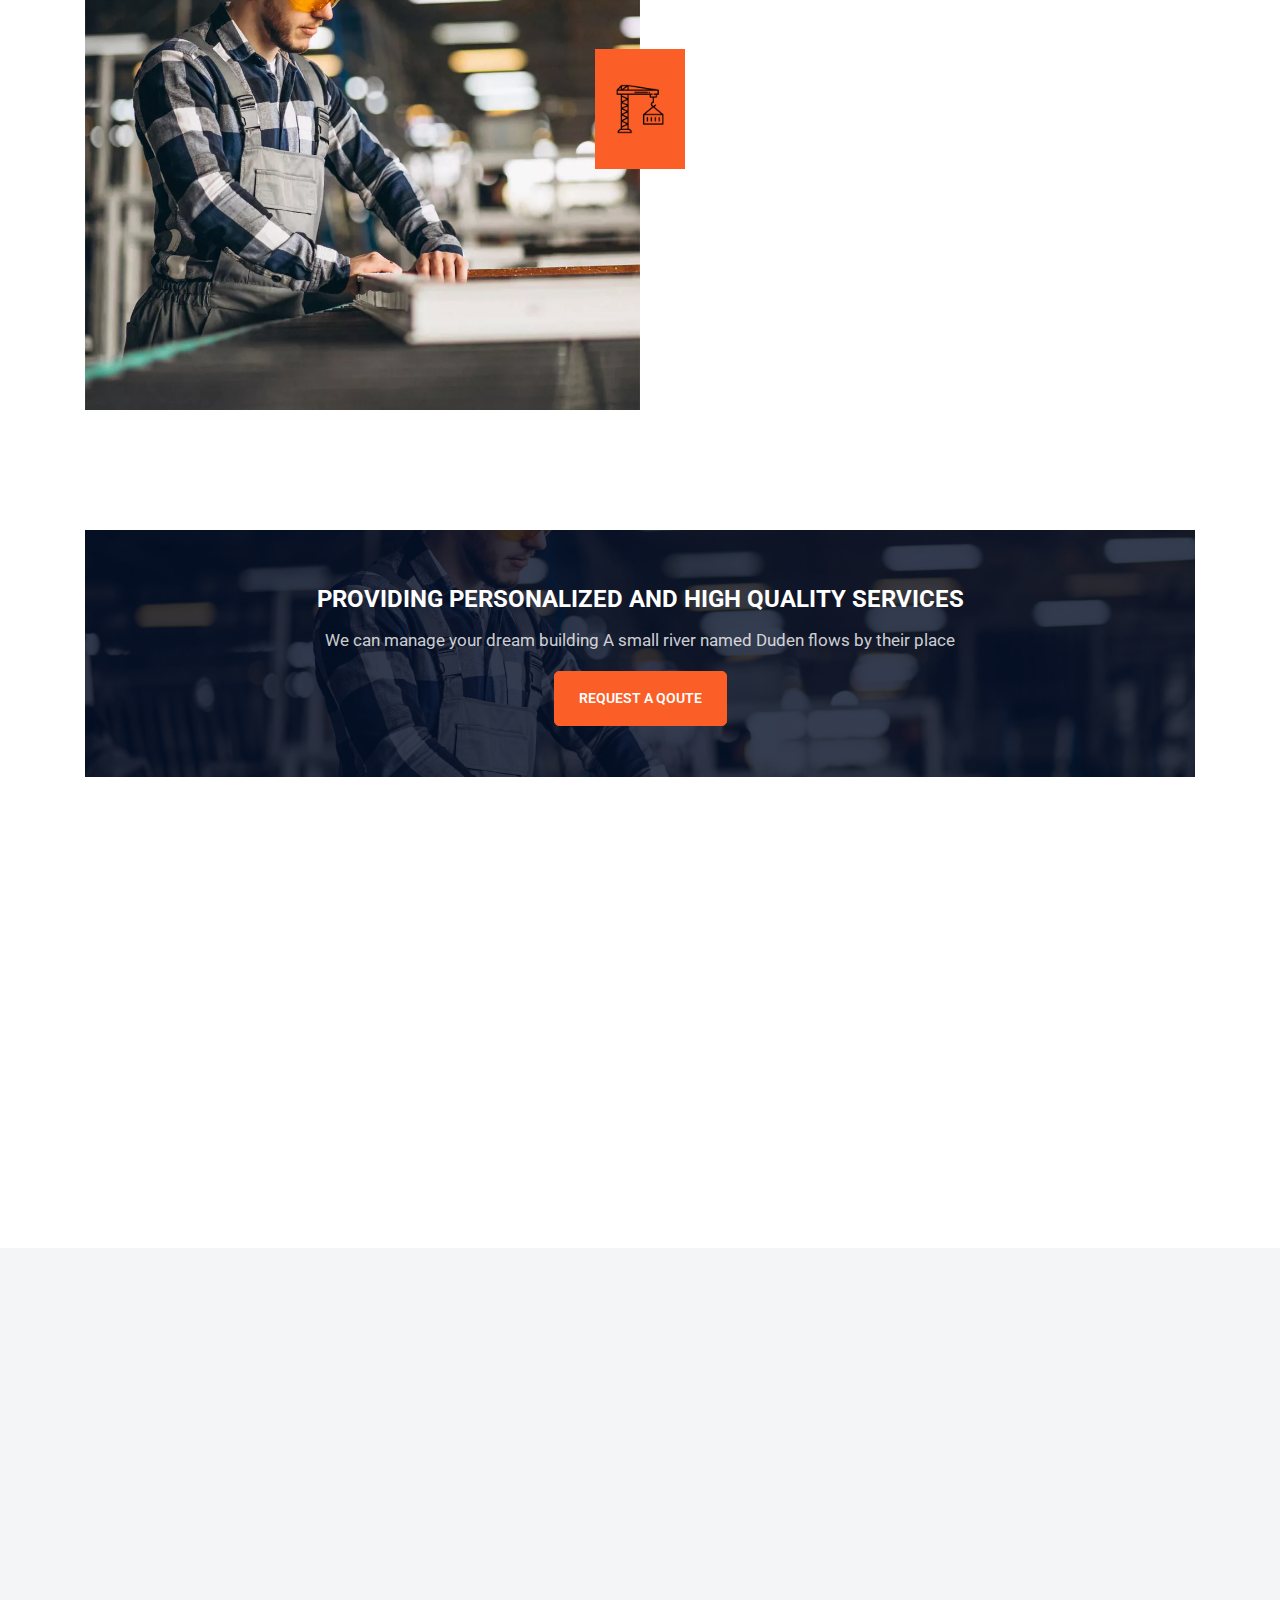
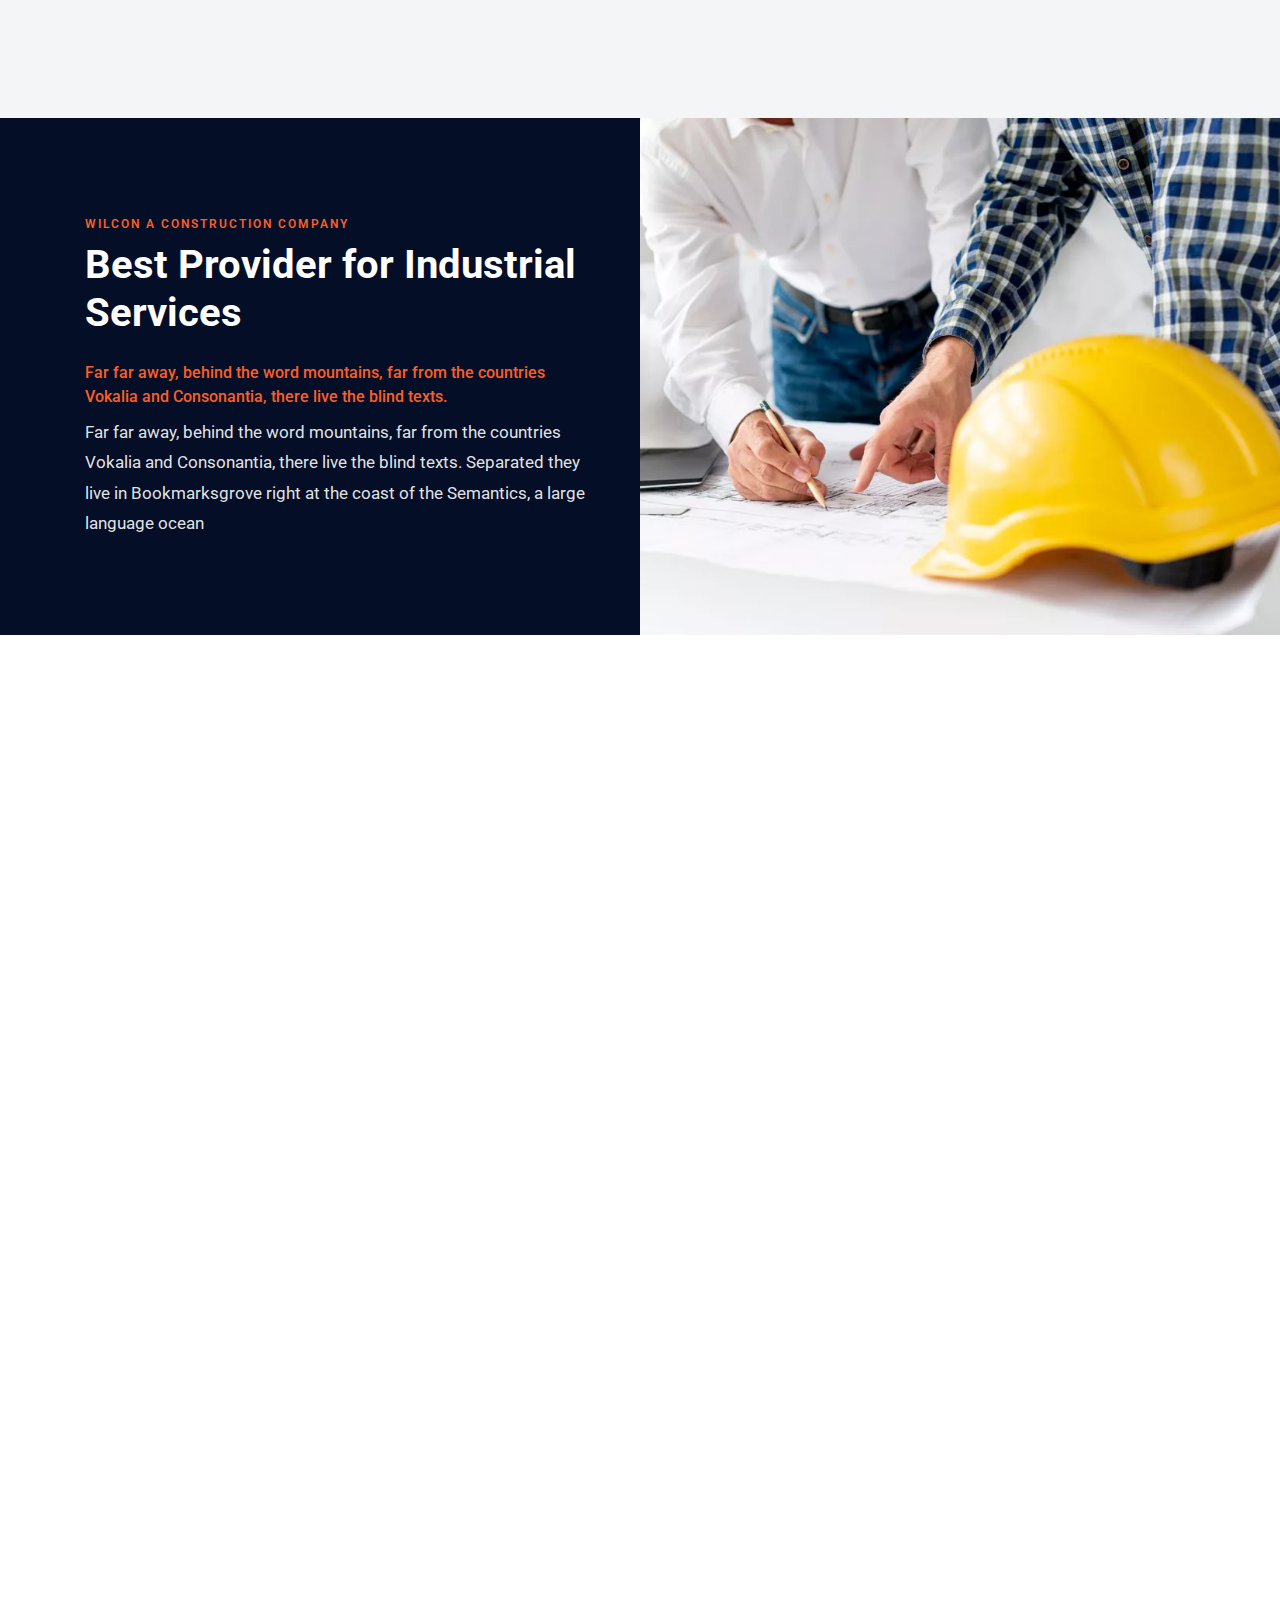
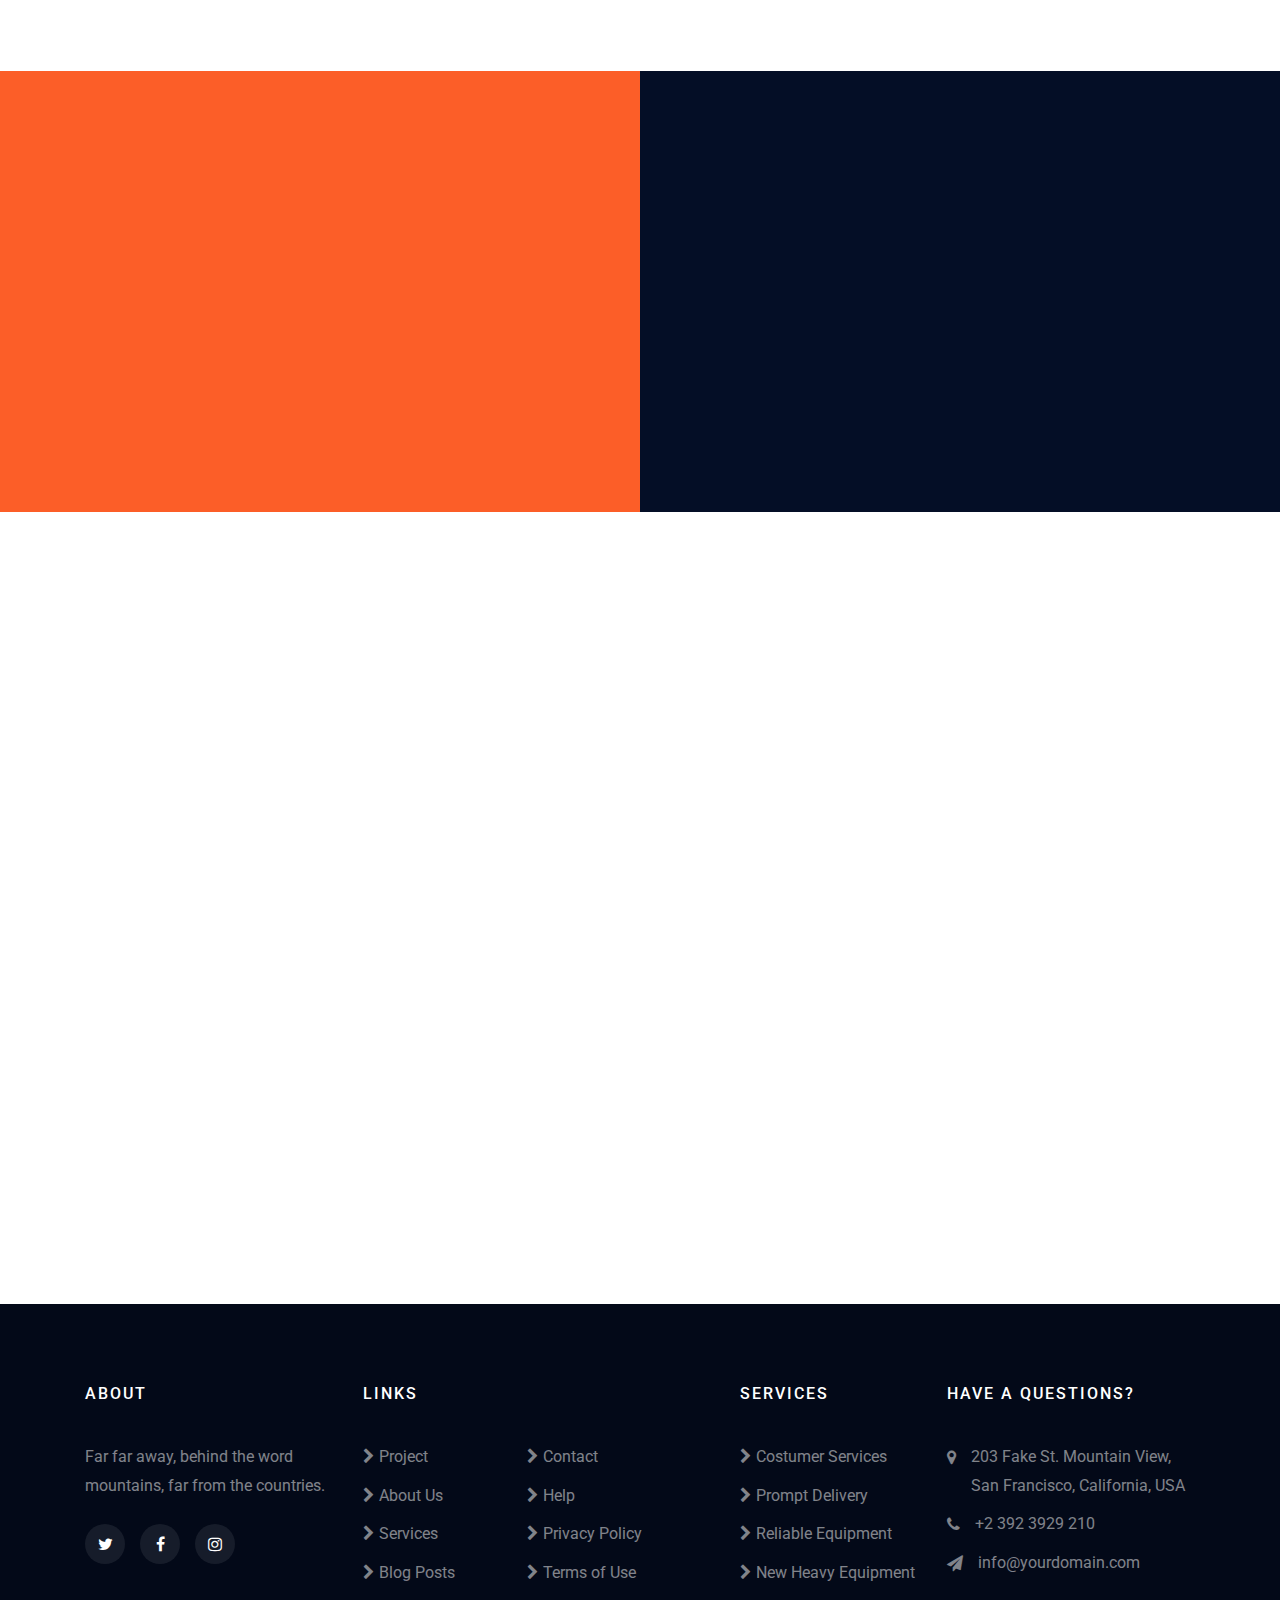
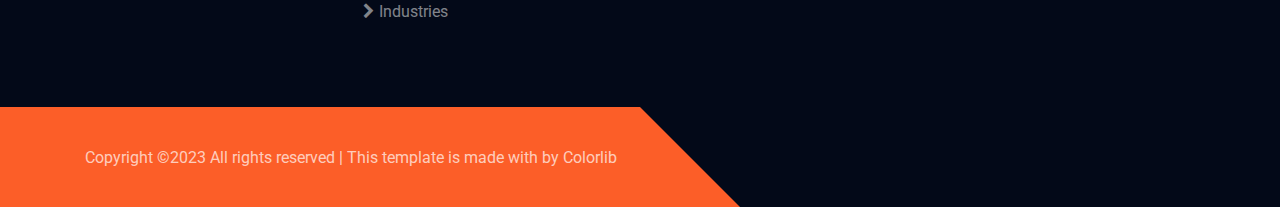
==== commit 26635f77: "project" ====
--- a/index.html
+++ b/index.html
@@ -47,7 +47,7 @@
                         </div>
                     </div>
                     <div class="right">
-                        <a href="./register.html" target="_blank">
+                        <a href="./register.html">
                             INQUIRE NOW
                         </a>
                     </div>
--- a/assets/scss/index.css
+++ b/assets/scss/index.css
@@ -796,6 +796,50 @@
     width: 100%;
   }
 }
+main .hero-pages {
+  background: url(../images/bg_2.jpg.webp);
+  background-position: top center;
+  background-size: cover;
+  background-repeat: no-repeat;
+  background-attachment: fixed;
+  position: relative;
+  height: 600px;
+}
+main .hero-pages .overlay {
+  background-color: rgba(0, 0, 0, 0.5);
+  position: absolute;
+  height: 100%;
+  width: 100%;
+}
+main .hero-pages .overlay .container {
+  z-index: 0;
+}
+main .hero-pages .overlay .container .main {
+  opacity: 1;
+  height: 600px;
+  display: flex;
+  align-items: flex-end;
+}
+main .hero-pages .overlay .container .main .text {
+  padding: 0 0 48px;
+}
+main .hero-pages .overlay .container .main .text p {
+  color: rgba(255, 255, 255, 0.8);
+  margin: 0 0 20px;
+}
+main .hero-pages .overlay .container .main .text p a {
+  color: rgba(255, 255, 255, 0.8);
+  padding: 0 5px 0 0;
+  transition: 0.2s ease;
+}
+main .hero-pages .overlay .container .main .text p a:hover {
+  color: #fc5e28;
+}
+main .hero-pages .overlay .container .main .text h2 {
+  color: #fff;
+  font-size: 50px;
+  margin: 0 0 16px;
+}
 main .blog {
   padding: 120px 0;
 }
@@ -1040,6 +1084,173 @@
   letter-spacing: 1px;
 }
 
+main .our-team {
+  padding: 120px 0;
+}
+main .our-team .container .title {
+  margin: 0 0 80px;
+  text-align: center;
+}
+main .our-team .container .title span {
+  font-size: 12px;
+  margin: 0 0 5px;
+  color: #fc5e28;
+  letter-spacing: 2px;
+  font-weight: 600;
+}
+main .our-team .container .title h2 {
+  line-height: 1.2;
+  font-size: 40px;
+  font-weight: 700;
+  margin: 0 0 24px;
+}
+main .our-team .container .main {
+  gap: 30px;
+}
+main .our-team .container .main .row {
+  gap: 30px;
+}
+main .our-team .container .main .row .card .flip-card {
+  margin: 0 0 30px;
+  background: transparent;
+  width: 100%;
+  height: 400px;
+  perspective: 1000px;
+}
+main .our-team .container .main .row .card .flip-card:hover .flip-card-inner {
+  transform: rotateY(180deg);
+}
+main .our-team .container .main .row .card .flip-card .flip-card-inner {
+  position: relative;
+  width: 100%;
+  height: 100%;
+  transition: transform 0.3s;
+  transform-style: preserve-3d;
+  box-shadow: 0 4px 8px 0 rgba(0, 0, 0, 0.2);
+}
+main .our-team .container .main .row .card .flip-card .flip-card-inner .flip-card-front, main .our-team .container .main .row .card .flip-card .flip-card-inner .flip-card-back {
+  position: absolute;
+  width: 100%;
+  height: 100%;
+  backface-visibility: hidden;
+}
+main .our-team .container .main .row .card .flip-card .flip-card-inner .flip-card-front {
+  background: #90ee90;
+  position: relative;
+}
+main .our-team .container .main .row .card .flip-card .flip-card-inner .flip-card-front::before {
+  content: "";
+  position: absolute;
+  top: 0;
+  right: 0;
+  bottom: 0;
+  left: 0;
+  opacity: 0.7;
+  background: linear-gradient(to bottom, rgba(255, 255, 255, 0) 0%, rgba(255, 255, 255, 0.15) 38%, rgba(0, 0, 0, 0.4) 100%);
+}
+main .our-team .container .main .row .card .flip-card .flip-card-inner .flip-card-front .box {
+  position: absolute;
+  left: 20px;
+  bottom: 20px;
+  right: 20px;
+}
+main .our-team .container .main .row .card .flip-card .flip-card-inner .flip-card-front .box h2 {
+  font-size: 20px;
+  font-weight: 600;
+  color: #fff;
+  line-height: 1.5;
+}
+main .our-team .container .main .row .card .flip-card .flip-card-inner .flip-card-front .box p {
+  font-size: 12px;
+  line-height: 1.5;
+  color: #fff;
+}
+main .our-team .container .main .row .card .flip-card .flip-card-inner .flip-card-back {
+  position: relative;
+  padding: 30px 20px 20px 20px;
+  background-color: #fc5e28;
+  transform: translateY(-400px) rotateY(180deg);
+  display: flex;
+  flex-direction: column;
+  justify-content: space-between;
+}
+main .our-team .container .main .row .card .flip-card .flip-card-inner .flip-card-back p {
+  text-align: center;
+  line-height: 1.8;
+  color: #fff;
+}
+main .our-team .container .main .row .card .flip-card .flip-card-inner .flip-card-back .box {
+  align-items: center;
+  gap: 20px;
+}
+main .our-team .container .main .row .card .flip-card .flip-card-inner .flip-card-back .box .image {
+  width: 40px;
+  height: 40px;
+  background: url(../images/team-1.jpg.webp);
+  background-position: center center;
+  background-repeat: no-repeat;
+  background-size: cover;
+  border-radius: 5px;
+}
+main .our-team .container .main .row .card .flip-card .flip-card-inner .flip-card-back .box .text {
+  display: flex;
+  flex-direction: column;
+  align-items: flex-start;
+}
+main .our-team .container .main .row .card .flip-card .flip-card-inner .flip-card-back .box .text h2 {
+  font-size: 20px;
+  font-weight: 600;
+  color: #fff;
+  line-height: 1.5;
+}
+main .our-team .container .main .row .card .flip-card .flip-card-inner .flip-card-back .box .text p {
+  font-size: 12px;
+  line-height: 1.5;
+  color: #fff;
+}
+main .our-team .container .main .row .card .card-back {
+  height: 400px;
+  padding: 30px 20px 20px 20px;
+  background-color: #fc5e28;
+  display: none;
+  flex-direction: column;
+  justify-content: space-between;
+}
+main .our-team .container .main .row .card .card-back p {
+  text-align: center;
+  line-height: 1.8;
+  color: #fff;
+}
+main .our-team .container .main .row .card .card-back .box {
+  align-items: center;
+  gap: 20px;
+}
+main .our-team .container .main .row .card .card-back .box .image {
+  width: 40px;
+  height: 40px;
+  background: url(../images/team-1.jpg.webp);
+  background-position: center center;
+  background-repeat: no-repeat;
+  background-size: cover;
+  border-radius: 5px;
+}
+main .our-team .container .main .row .card .card-back .box .text {
+  display: flex;
+  flex-direction: column;
+  align-items: flex-start;
+}
+main .our-team .container .main .row .card .card-back .box .text h2 {
+  font-size: 20px;
+  font-weight: 600;
+  color: #fff;
+  line-height: 1.5;
+}
+main .our-team .container .main .row .card .card-back .box .text p {
+  font-size: 12px;
+  line-height: 1.5;
+  color: #fff;
+}
+
 main .testimonials {
   position: relative;
   height: 100%;
@@ -1149,6 +1360,9 @@
 }
 
 @media (max-width: 1200px) {
+  .hero-pages .container {
+    max-width: 960px;
+  }
   .blog .container {
     max-width: 960px;
   }
@@ -1158,11 +1372,17 @@
   .counter .container {
     max-width: 960px;
   }
+  .our-team .container {
+    max-width: 960px;
+  }
   .testimonials .container {
     max-width: 960px;
   }
 }
 @media (max-width: 992px) {
+  .hero-pages .container {
+    max-width: 720px;
+  }
   .blog .container {
     max-width: 720px;
   }
@@ -1181,11 +1401,27 @@
   .counter .container {
     max-width: 720px;
   }
+  .our-team .container {
+    max-width: 720px;
+  }
+  .our-team .container .main {
+    margin: 0 0 30px;
+    flex-direction: column;
+  }
+  .our-team .container .main .row .card .flip-card {
+    display: none;
+  }
+  .our-team .container .main .row .card .card-back {
+    display: flex !important;
+  }
   .testimonials .container {
     max-width: 720px;
   }
 }
 @media (max-width: 768px) {
+  .hero-pages .container {
+    max-width: 540px;
+  }
   .blog .container {
     max-width: 540px;
   }
@@ -1229,6 +1465,9 @@
   .counter .container .row .right .block {
     width: 100% !important;
   }
+  .our-team .container {
+    max-width: 540px;
+  }
   .testimonials .bg {
     flex-direction: column;
   }
@@ -1253,6 +1492,11 @@
     width: 100%;
     background-color: #040e26;
     padding: 24px 15px !important;
+  }
+}
+@media (max-width: 575px) {
+  .our-team .container .main .row {
+    flex-direction: column;
   }
 }
 main .our-services {
@@ -1287,6 +1531,7 @@
   margin: 0 0 24px;
 }
 main .our-services .container .row {
+  margin: 0 0 60px;
   gap: 30px;
 }
 main .our-services .container .row .card {
@@ -1378,6 +1623,7 @@
     max-width: 540px;
   }
   main .our-services .container .row {
+    margin: 0 0 30px;
     flex-direction: column;
   }
   main .our-services .container .row .card {
@@ -1487,6 +1733,27 @@
   color: #fc5e28;
   padding: 0 5px 0 0;
 }
+main .projects ul {
+  gap: 5px;
+  margin: 48px 0 0;
+  flex-wrap: wrap;
+}
+main .projects ul li a {
+  color: #040e26;
+  height: 40px;
+  width: 40px;
+  border-radius: 50%;
+  border: 1px solid #ccc;
+  transition: 0.2s ease;
+}
+main .projects ul li a:hover {
+  background-color: #040e26;
+  border: 1px solid #040e26;
+  color: #fff;
+}
+main .projects ul li a span {
+  font-size: 17px;
+}
 
 @media (max-width: 1200px) {
   .projects .container {
@@ -1508,4 +1775,248 @@
   .projects .container .row .card {
     width: 100%;
   }
+}
+main .contact-form {
+  padding: 120px 0 0;
+}
+main .contact-form .container .title {
+  margin: 0 0 80px;
+  text-align: center;
+}
+main .contact-form .container .title span {
+  font-size: 12px;
+  margin: 0 0 5px;
+  color: #fc5e28;
+  letter-spacing: 2px;
+  font-weight: 600;
+}
+main .contact-form .container .title h2 {
+  line-height: 1.2;
+  font-size: 40px;
+  font-weight: 700;
+  margin: 0 0 24px;
+}
+main .contact-form .container .title p {
+  margin: 0 0 16px;
+  font-size: 17px;
+  line-height: 1.8;
+  color: #999999;
+}
+main .contact-form .container .main .row {
+  gap: 30px;
+}
+main .contact-form .container .main .row .form form {
+  padding: 48px;
+  background: #f8f9fa;
+}
+main .contact-form .container .main .row .form form div {
+  margin: 0 0 16px;
+  gap: 30px;
+}
+main .contact-form .container .main .row .form form div input {
+  height: 52px;
+  width: 50%;
+  padding: 10px 20px;
+  outline: none;
+  background: #fff;
+  border: none;
+}
+main .contact-form .container .main .row .form form .subject {
+  height: 52px;
+  width: 100%;
+  padding: 10px 20px;
+  outline: none;
+  background: #fff;
+  border: none;
+  margin: 0 0 16px;
+}
+main .contact-form .container .main .row .form form textarea {
+  width: 100%;
+  padding: 10px 20px;
+  outline: none;
+  background: #fff;
+  border: none;
+  resize: none;
+  margin: 0 0 16px;
+}
+main .contact-form .container .main .row .form form button {
+  padding: 16px 48px;
+  background-color: #fc5e28;
+  outline: none;
+  border: 1px solid #fc5e28;
+  font-size: 14px;
+  font-weight: 600;
+  color: #fff;
+  border-radius: 5px;
+  cursor: pointer;
+  transition: 0.2s ease;
+}
+main .contact-form .container .main .row .form form button:hover {
+  background: transparent;
+  color: #fc5e28;
+}
+main .contact-form .container .main .row .contact-area {
+  flex-direction: column;
+}
+main .contact-form .container .main .row .contact-area .box {
+  display: flex;
+  height: 25%;
+}
+main .contact-form .container .main .row .contact-area .box .icon {
+  background: rgba(0, 0, 0, 0.0509803922);
+  height: 50px;
+  min-width: 50px;
+}
+main .contact-form .container .main .row .contact-area .box .icon i {
+  color: #fc5e28;
+  font-size: 20px;
+}
+main .contact-form .container .main .row .contact-area .box .text {
+  display: flex;
+  flex-direction: column;
+  padding: 0 0 0 15px;
+}
+main .contact-form .container .main .row .contact-area .box .text span {
+  font-weight: 500;
+  font-size: 17px;
+}
+main .contact-form .container .main .row .contact-area .box .text p {
+  color: #999999;
+  line-height: 1.8;
+  font-size: 17px;
+}
+main .contact-form .container .main .row .contact-area .box .text a {
+  color: #fc5e28;
+  line-height: 1.8;
+  font-size: 17px;
+}
+main .contact-form .container .main .map {
+  width: 100%;
+}
+main .contact-form .container .main .map iframe {
+  height: 600px;
+  width: 100%;
+}
+
+@media (max-width: 1200px) {
+  .contact-form .container {
+    max-width: 960px;
+  }
+}
+@media (max-width: 992px) {
+  .contact-form .container {
+    max-width: 720px;
+  }
+}
+@media (max-width: 768px) {
+  .contact-form .container {
+    max-width: 540px;
+  }
+  .contact-form .container .main .row {
+    flex-direction: column;
+  }
+  .contact-form .container .main .row .form {
+    width: 100%;
+  }
+  .contact-form .container .main .row .form form {
+    padding: 24px !important;
+  }
+  .contact-form .container .main .row .form form div {
+    flex-direction: column;
+    gap: 16px !important;
+  }
+  .contact-form .container .main .row .form form div input {
+    width: 100% !important;
+  }
+  .contact-form .container .main .row .form button {
+    width: 100%;
+  }
+  .contact-form .container .main .row .contact-area {
+    width: 100%;
+  }
+  .contact-form .container .main .row .contact-area .box {
+    margin: 0 0 30px;
+  }
+}
+.registration {
+  background: url(../images/hero-bg.webp);
+  background-position: center;
+  background-size: cover;
+  background-repeat: no-repeat;
+  height: 100vh;
+  width: 100vw;
+}
+.registration .overlay {
+  height: 100%;
+  width: 100%;
+  background-color: rgba(4, 14, 38, 0.8);
+}
+.registration .overlay .main {
+  position: relative;
+  position: relative;
+  border-radius: 5px;
+  padding: 48px;
+  margin: 15px;
+  background: #fff;
+}
+.registration .overlay .main .icon {
+  position: absolute;
+  top: 10px;
+  right: 15px;
+}
+.registration .overlay .main .icon a {
+  display: block;
+  padding: 8px 10px;
+  border-radius: 5px;
+  transition: 0.5s ease-out;
+}
+.registration .overlay .main .icon a:hover {
+  background: #d1cece;
+}
+.registration .overlay .main .icon a i {
+  color: #fc5e28;
+}
+.registration .overlay .main form {
+  width: 350px;
+}
+.registration .overlay .main form h3 {
+  font-size: 28px;
+  margin: 0 0 8px;
+  font-weight: 400;
+}
+.registration .overlay .main form textarea,
+.registration .overlay .main form select,
+.registration .overlay .main form input {
+  border: none;
+  outline: none;
+  background: rgba(0, 0, 0, 0.0509803922);
+  height: 54px;
+  border-radius: 5px;
+  padding: 6px 15px;
+  margin: 0 0 16px;
+  color: rgba(0, 0, 0, 0.5);
+  font-size: 16px;
+  font-weight: 500;
+  width: 100%;
+}
+.registration .overlay .main form textarea {
+  resize: none;
+  height: 100px;
+}
+.registration .overlay .main form button {
+  width: 100%;
+  padding: 16px 48px;
+  background-color: #fc5e28;
+  outline: none;
+  border: 1px solid #fc5e28;
+  font-size: 14px;
+  font-weight: 600;
+  color: #fff;
+  border-radius: 5px;
+  cursor: pointer;
+  transition: 0.2s ease;
+}
+.registration .overlay .main form button:hover {
+  background: transparent;
+  color: #fc5e28;
 }/*# sourceMappingURL=index.css.map */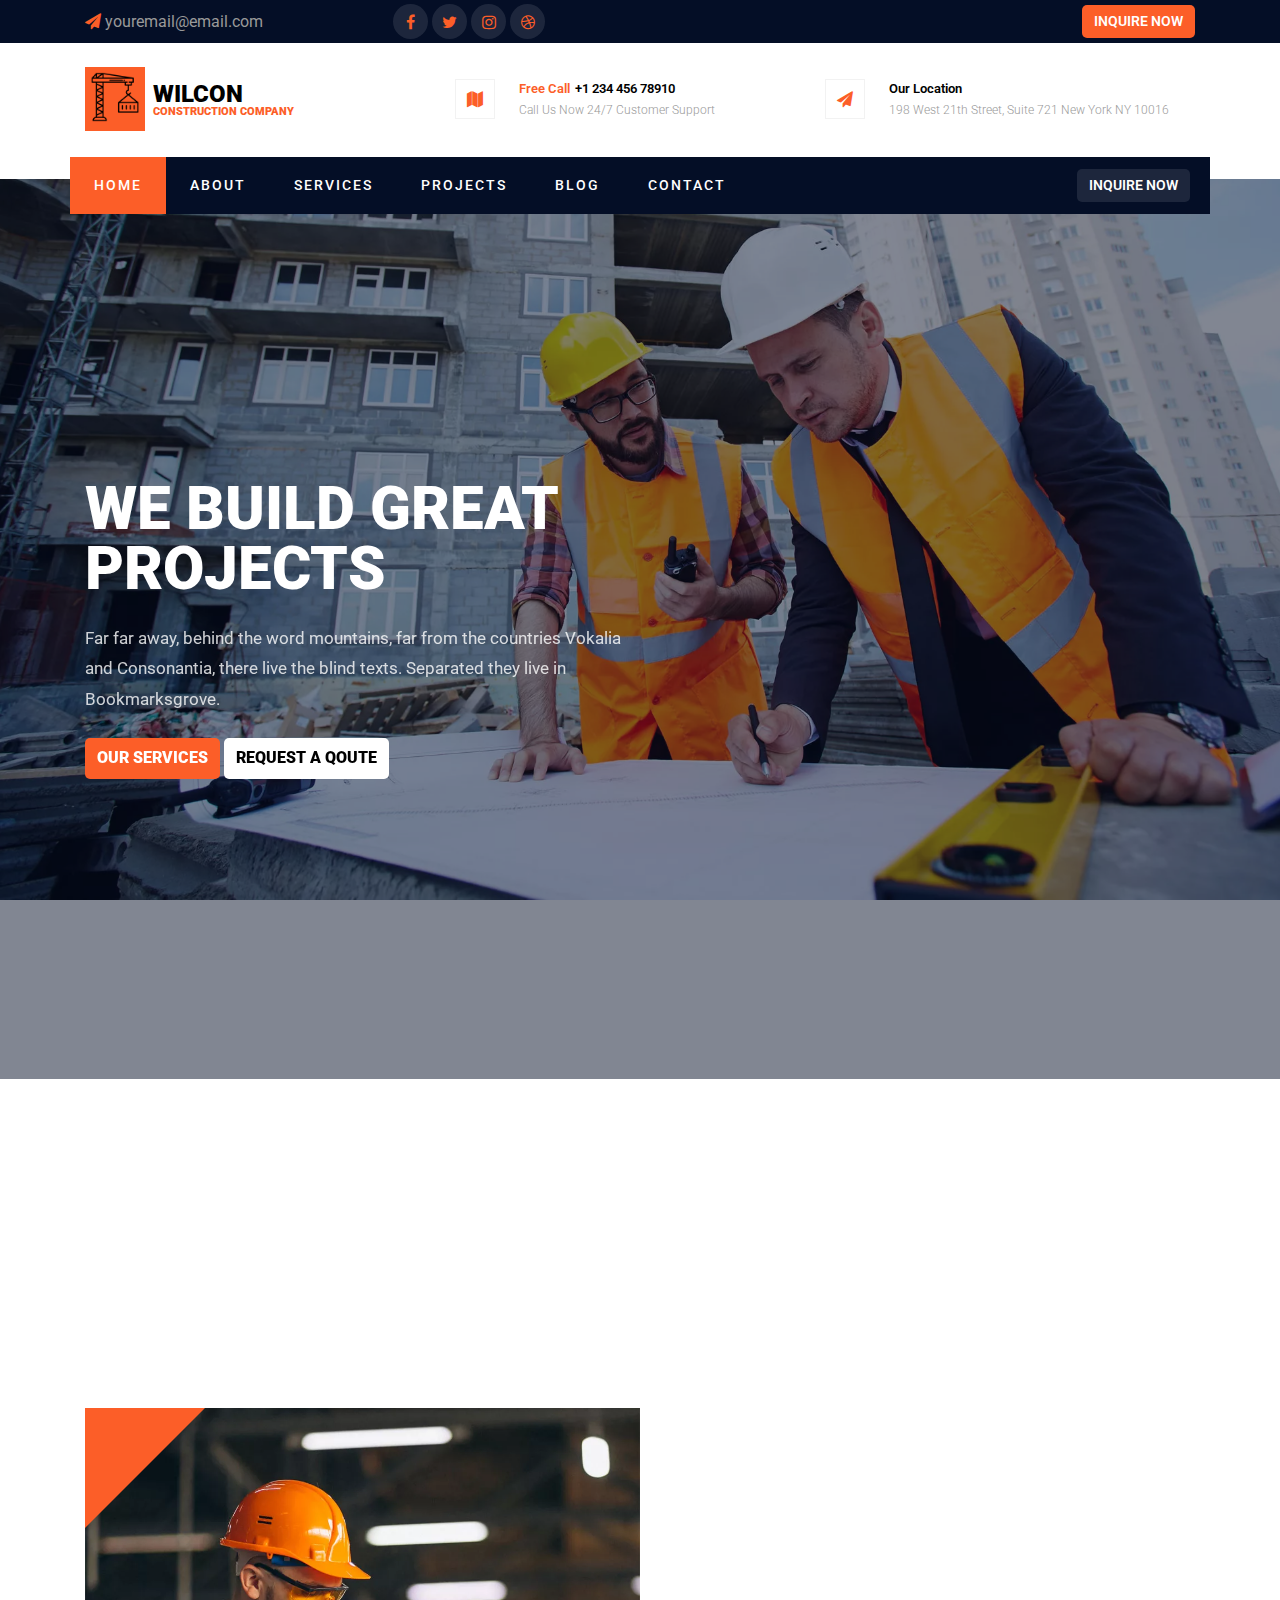
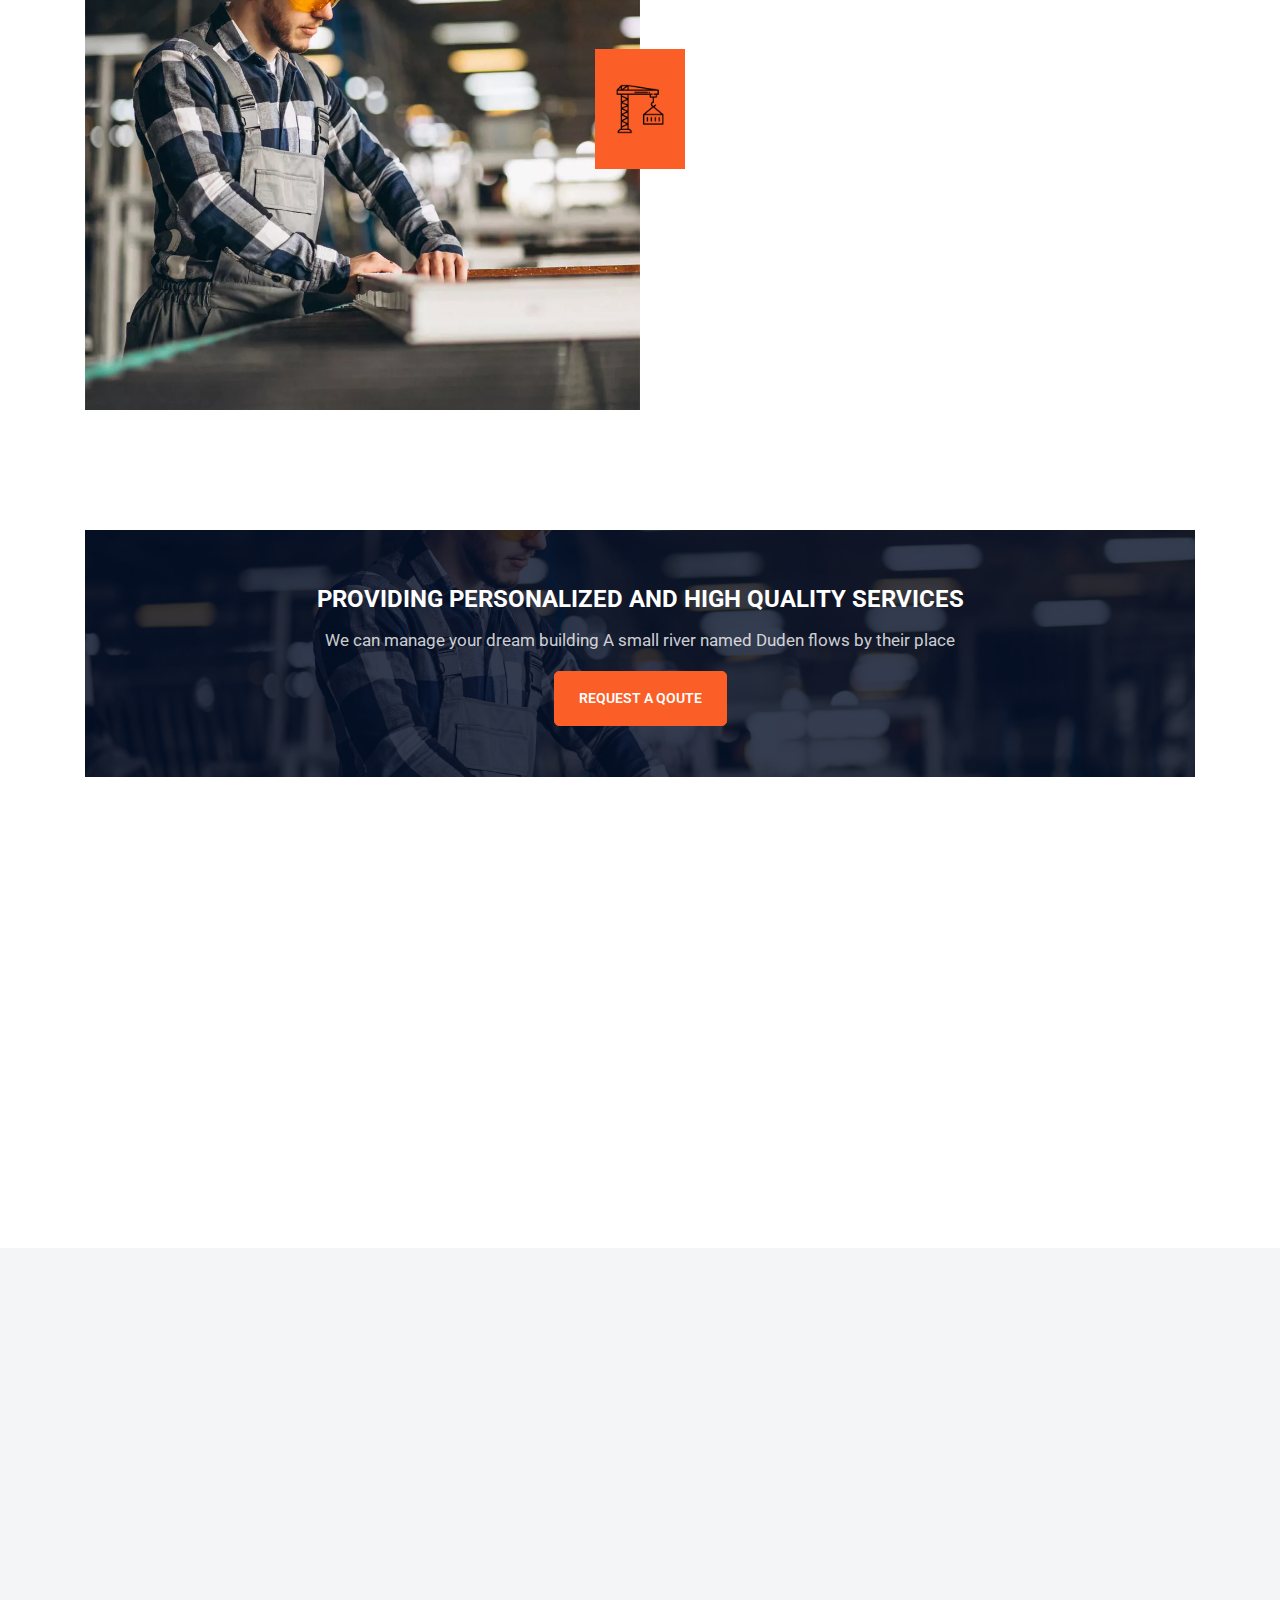
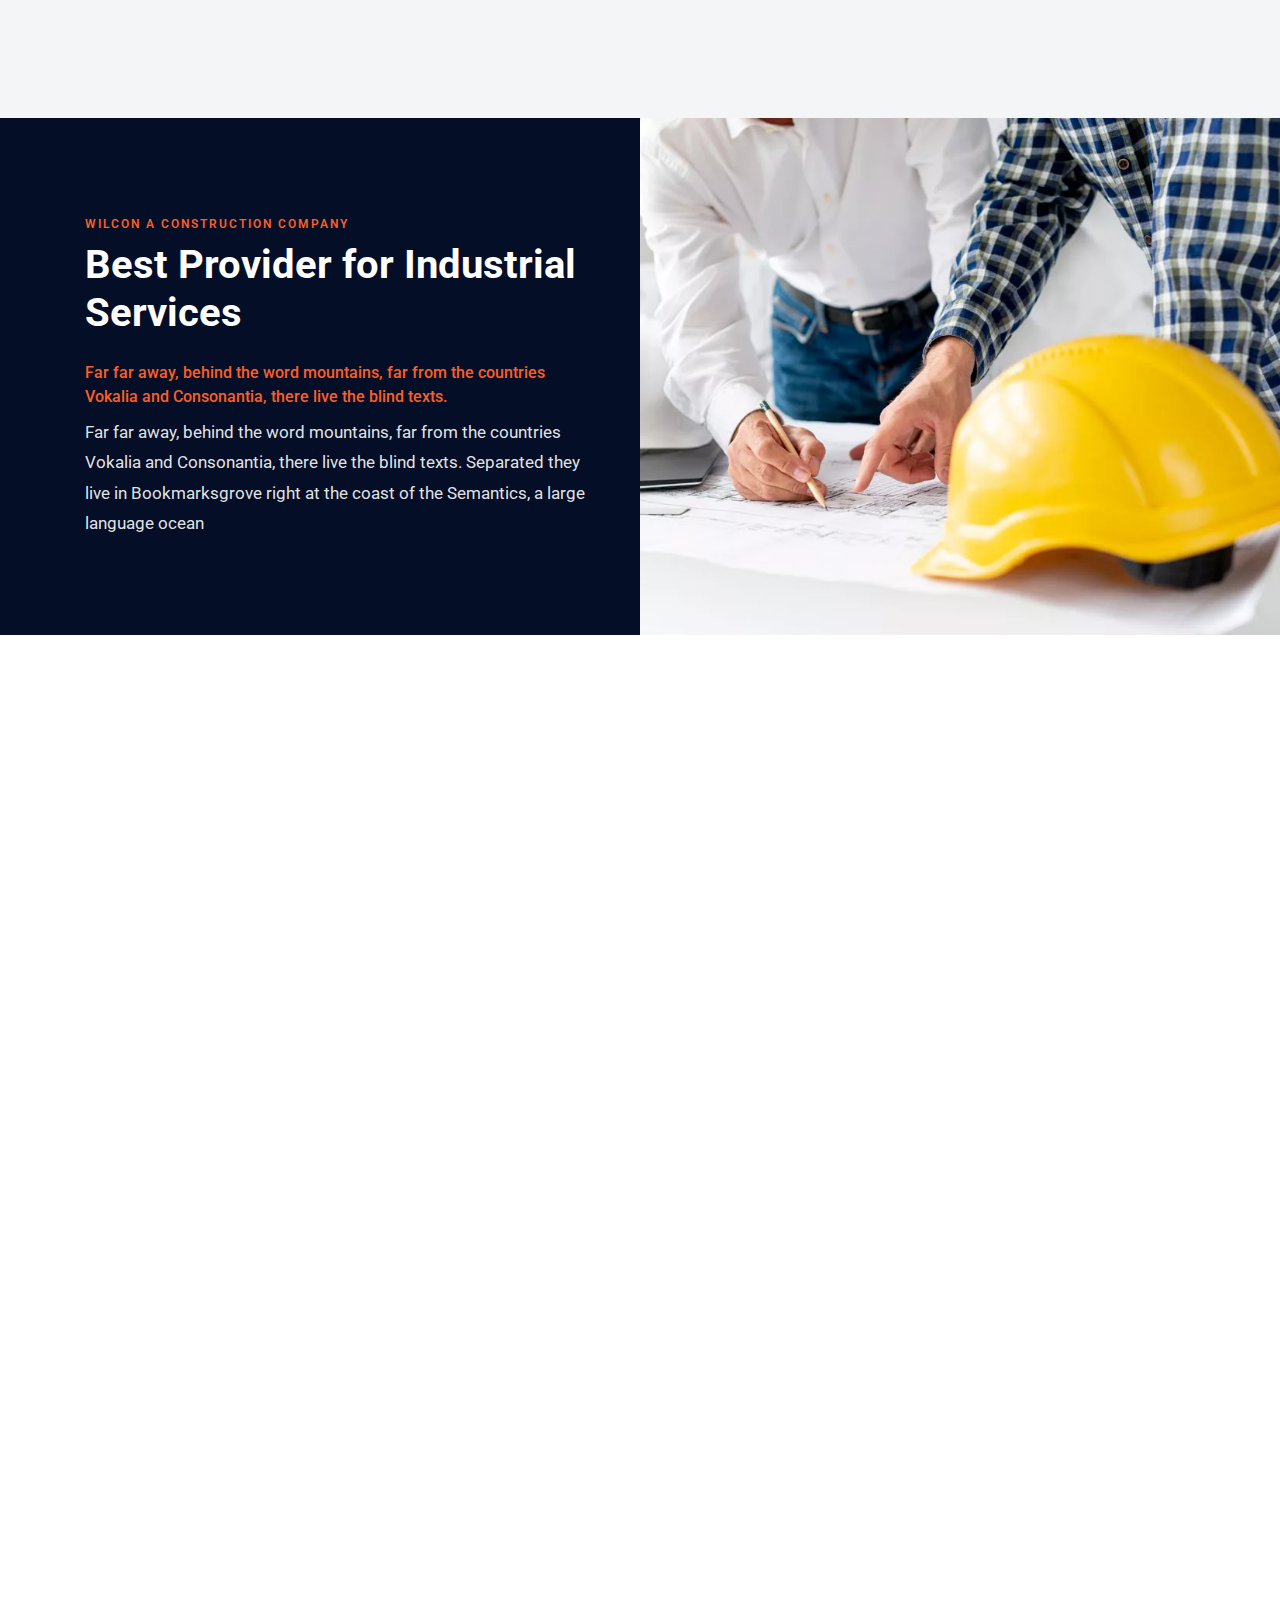
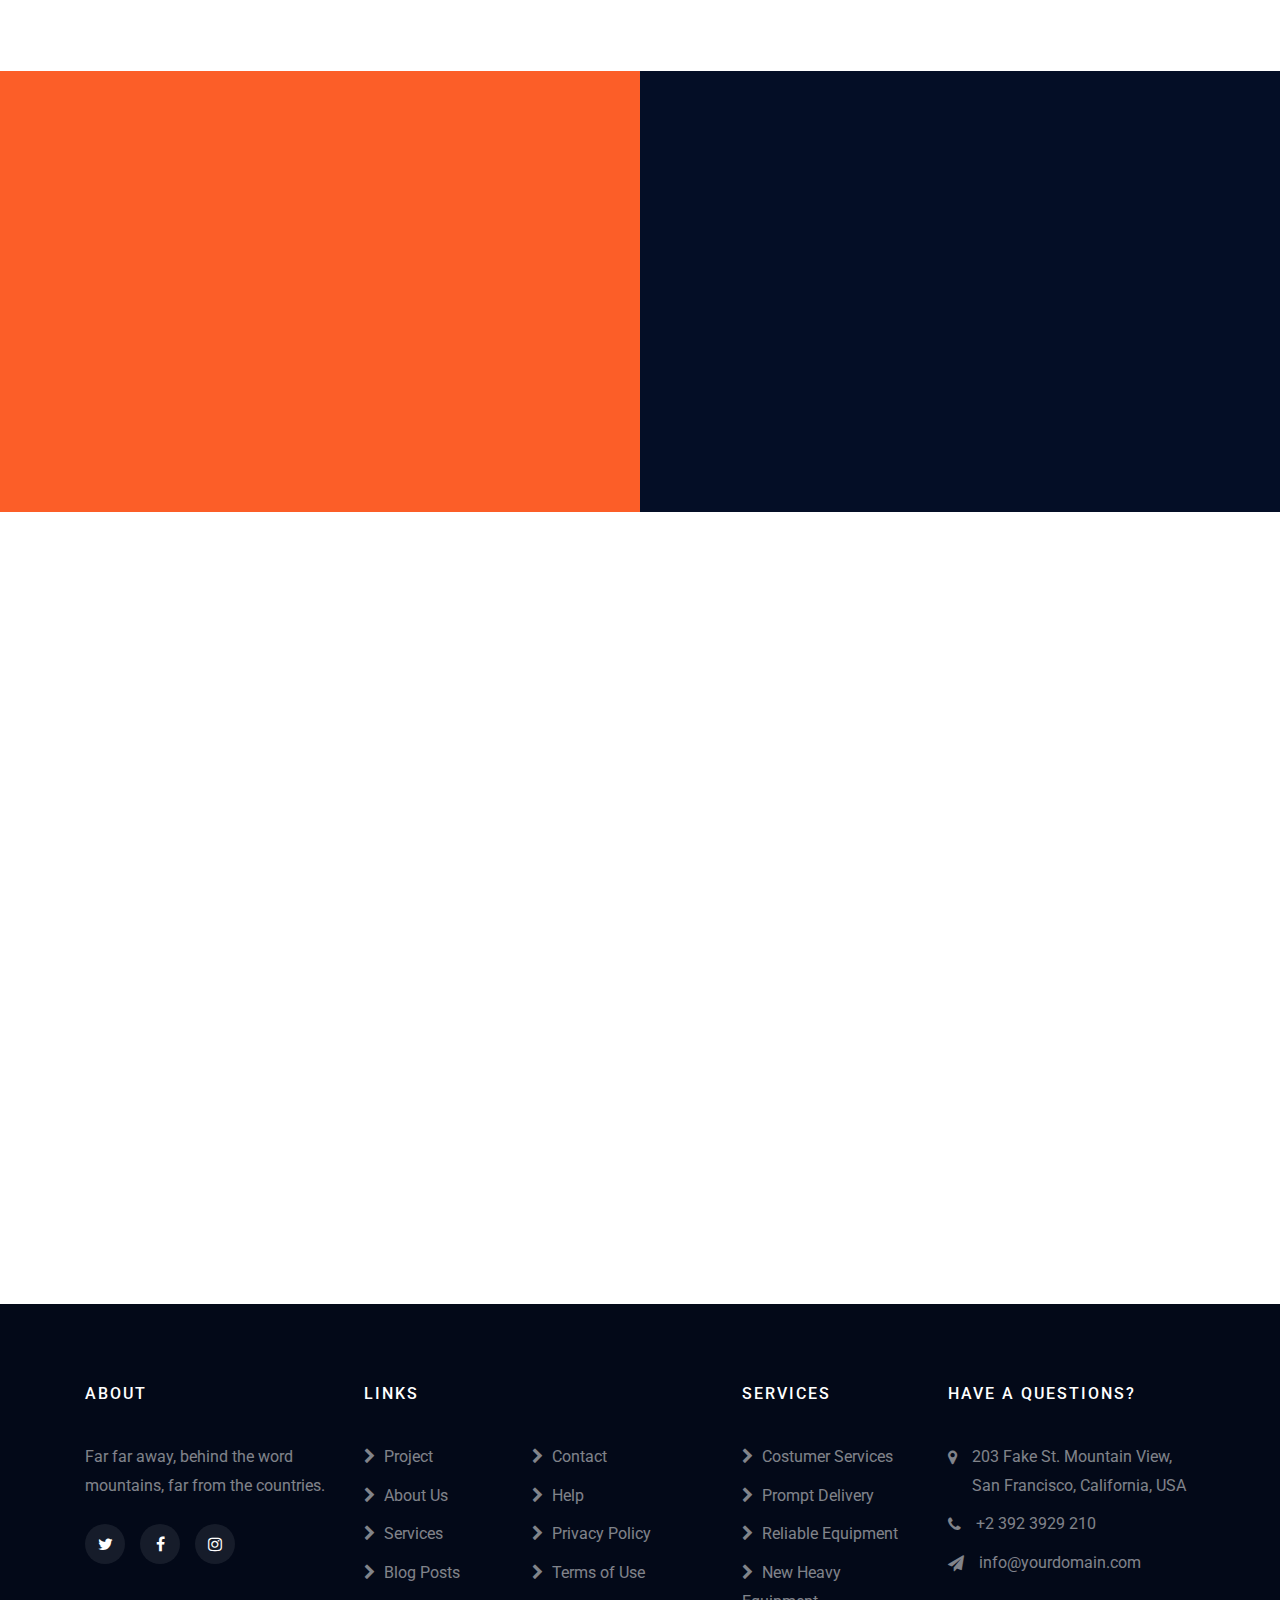
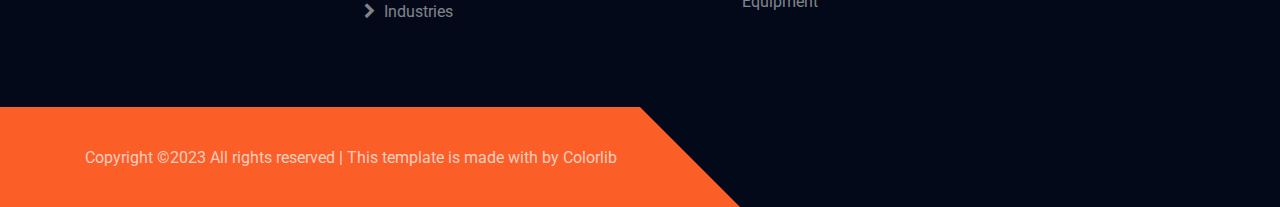
==== commit 154c836f: "project" ====
--- a/index.html
+++ b/index.html
@@ -1,737 +1,793 @@
 <!DOCTYPE html>
 <html lang="en">
-<head>
-    <meta charset="UTF-8">
-    <meta name="viewport" content="width=device-width, initial-scale=1.0">
+  <head>
+    <meta charset="UTF-8" />
+    <meta name="viewport" content="width=device-width, initial-scale=1.0" />
     <!-- animation -->
     <link href="https://unpkg.com/aos@2.3.1/dist/aos.css" rel="stylesheet" />
     <!-- animation -->
     <!-- icon -->
-    <link rel="stylesheet" href="https://cdnjs.cloudflare.com/ajax/libs/font-awesome/4.7.0/css/font-awesome.min.css">
+    <link
+      rel="stylesheet"
+      href="https://cdnjs.cloudflare.com/ajax/libs/font-awesome/4.7.0/css/font-awesome.min.css"
+    />
     <!-- icon -->
-    <link rel="stylesheet" href="./assets/scss/index.css">
+    <link rel="stylesheet" href="./assets/scss/index.css" />
     <title>Wilcon</title>
-</head>
-<body>
+  </head>
+  <body>
     <!-- header -->
     <header id="header">
-        <div class="top">
-            <div class="container">
-                <div class="row center">
-                    <div class="left d-flex col-5">
-                        <div class="mail">
-                            <i class="fa fa-paper-plane"></i>
-                            <span>youremail@email.com</span>
-                        </div>
-                        <div class="social d-flex">
-                            <span class="center">
-                                <a class="center" href="https://www.facebook.com/" target="_blank">
-                                    <i class="fa fa-facebook-f"></i>
-                                </a>
-                            </span>
-                            <span class="center">
-                                <a class="center" href="https://twitter.com/?lang=en" target="_blank">
-                                    <i class="fa fa-twitter"></i>
-                                </a>
-                            </span>
-                            <span class="center">
-                                <a class="center" href="https://www.instagram.com/" target="_blank">
-                                    <i class="fa fa-instagram"></i>
-                                </a>
-                            </span>
-                            <span class="center">
-                                <a class="center" href="https://dribbble.com/" target="_blank">
-                                    <i class="fa fa-dribbble"></i>
-                                </a>
-                            </span>
-                        </div>
-                    </div>
-                    <div class="right">
-                        <a href="./register.html">
-                            INQUIRE NOW
-                        </a>
-                    </div>
-                </div>
-            </div>    
-        </div>
-        <div class="bottom">
-            <div class="container">
-                <div class="row d-flex">
-                    <a class=" col-4" href="./index.html">
-                        <div class="crane d-flex">
-                            <span class="center">
-                                <img src="./assets/images/crane.png" alt="">
-                            </span>
-                            <h3>WILCON 
-                                <p>CONSTRUCTION COMPANY</p>
-                            </h3>
-                        </div>
-                    </a>
-                    <a class="col-4" href="#">
-                        <div class="map d-flex">
-                            <span class="center">
-                                <i class="fa fa-map"></i>
-                            </span>
-                            <h3 class="text">
-                                <span>Free Call</span>
-                                <span>+1 234 456 78910</span>
-                                <p>Call Us Now 24/7 Customer Support</p>
-                            </h3>
-                        </div>
-                    </a>
-                    <a class="col-4" target="_blank" href="https://www.google.com/search?rlz=1C1GCEA_enAZ1026AZ1026&sxsrf=APwXEdeB1OBAEZWteil6_WyboiG_aJFTjA:1687064651881&q=198+West+21th+Street,+Suite+721+New+York+NY+10016&npsic=0&rflfq=1&rldoc=1&rllag=40743050,-73988338,840&tbm=lcl&sa=X&ved=2ahUKEwiRiafKhcz_AhVO_SoKHbeZCc0QtgN6BAgREAE&biw=1536&bih=714&dpr=1.25#rldoc=1&rlfi=hd:;si:;mv:[[40.83176676473352,-73.79916726259763],[40.67077458025632,-74.18231545595702]]">
-                        <div class="map d-flex">
-                            <span class="center">
-                                <i class="fa fa-paper-plane"></i>
-                            </span>
-                            <h3 class="text">
-                                <span></span>
-                                <span>Our Location</span>
-                                <p>198 West 21th Street, Suite 721 New York NY 10016</p>
-                            </h3>
-                        </div>
-                    </a>
-                </div>
-            </div>
-        </div>
-        <div class="menu">
-            <div class="container">
-                <div class="row d-flex">
-                    <a href="#">
-                        <span class="d-flex">
-                            <i class="fa fa-bars"></i>
-                            <p>MENU</p>
-                        </span>
-                    </a>
-                </div>
-            </div>
-        </div>
-        <nav class="navbar d-flex">
-            <ul class="nav-list d-flex">
-                <li class="nav-item">
-                    <a class="active" href="./index.html">
-                        HOME
-                    </a>
-                </li>
-                <li class="nav-item">
-                    <a href="./about.html">
-                        ABOUT
-                    </a>
-                </li>
-                <li class="nav-item">
-                    <a href="./services.html">
-                        SERVICES
-                    </a>
-                </li>
-                <li class="nav-item">
-                    <a href="./projects.html">
-                        PROJECTS
-                    </a>
-                </li>
-                <li class="nav-item">
-                    <a href="#">
-                        BLOG
-                    </a>
-                </li>
-                <li class="nav-item">
-                    <a href="./contact.html">
-                        CONTACT
-                    </a>
-                </li>
-            </ul>
-            <div class="register center">
-                <div>
-                    <a href="./register.html">
-                        INQUIRE NOW
-                    </a>
-                </div>
-            </div>
-        </nav>
+      <div class="top">
+        <div class="container">
+          <div class="row center">
+            <div class="left d-flex col-5">
+              <div class="mail">
+                <i class="fa fa-paper-plane"></i>
+                <span>youremail@email.com</span>
+              </div>
+              <div class="social d-flex">
+                <span class="center">
+                  <a
+                    class="center"
+                    href="https://www.facebook.com/"
+                    target="_blank"
+                  >
+                    <i class="fa fa-facebook-f"></i>
+                  </a>
+                </span>
+                <span class="center">
+                  <a
+                    class="center"
+                    href="https://twitter.com/?lang=en"
+                    target="_blank"
+                  >
+                    <i class="fa fa-twitter"></i>
+                  </a>
+                </span>
+                <span class="center">
+                  <a
+                    class="center"
+                    href="https://www.instagram.com/"
+                    target="_blank"
+                  >
+                    <i class="fa fa-instagram"></i>
+                  </a>
+                </span>
+                <span class="center">
+                  <a
+                    class="center"
+                    href="https://dribbble.com/"
+                    target="_blank"
+                  >
+                    <i class="fa fa-dribbble"></i>
+                  </a>
+                </span>
+              </div>
+            </div>
+            <div class="right">
+              <a href="./register.html"> INQUIRE NOW </a>
+            </div>
+          </div>
+        </div>
+      </div>
+      <div class="bottom">
+        <div class="container">
+          <div class="row d-flex">
+            <a class="col-4" href="./index.html">
+              <div class="crane d-flex">
+                <span class="center">
+                  <img src="./assets/images/crane.png" alt="" />
+                </span>
+                <h3>
+                  WILCON
+                  <p>CONSTRUCTION COMPANY</p>
+                </h3>
+              </div>
+            </a>
+            <a class="col-4" href="#">
+              <div class="map d-flex">
+                <span class="center">
+                  <i class="fa fa-map"></i>
+                </span>
+                <h3 class="text">
+                  <span>Free Call</span>
+                  <span>+1 234 456 78910</span>
+                  <p>Call Us Now 24/7 Customer Support</p>
+                </h3>
+              </div>
+            </a>
+            <a
+              class="col-4"
+              target="_blank"
+              href="https://www.google.com/search?rlz=1C1GCEA_enAZ1026AZ1026&sxsrf=APwXEdeB1OBAEZWteil6_WyboiG_aJFTjA:1687064651881&q=198+West+21th+Street,+Suite+721+New+York+NY+10016&npsic=0&rflfq=1&rldoc=1&rllag=40743050,-73988338,840&tbm=lcl&sa=X&ved=2ahUKEwiRiafKhcz_AhVO_SoKHbeZCc0QtgN6BAgREAE&biw=1536&bih=714&dpr=1.25#rldoc=1&rlfi=hd:;si:;mv:[[40.83176676473352,-73.79916726259763],[40.67077458025632,-74.18231545595702]]"
+            >
+              <div class="map d-flex">
+                <span class="center">
+                  <i class="fa fa-paper-plane"></i>
+                </span>
+                <h3 class="text">
+                  <span></span>
+                  <span>Our Location</span>
+                  <p>198 West 21th Street, Suite 721 New York NY 10016</p>
+                </h3>
+              </div>
+            </a>
+          </div>
+        </div>
+      </div>
+      <div class="menu">
+        <div class="container">
+          <div class="row d-flex">
+            <a href="#">
+              <span class="d-flex">
+                <i class="fa fa-bars"></i>
+                <p>MENU</p>
+              </span>
+            </a>
+          </div>
+        </div>
+      </div>
+      <nav class="navbar d-flex">
+        <ul class="nav-list d-flex">
+          <li class="nav-item">
+            <a class="active" href="./index.html"> HOME </a>
+          </li>
+          <li class="nav-item">
+            <a href="./about.html"> ABOUT </a>
+          </li>
+          <li class="nav-item">
+            <a href="./services.html"> SERVICES </a>
+          </li>
+          <li class="nav-item">
+            <a href="./projects.html"> PROJECTS </a>
+          </li>
+          <li class="nav-item">
+            <a href="#"> BLOG </a>
+          </li>
+          <li class="nav-item">
+            <a href="./contact.html"> CONTACT </a>
+          </li>
+        </ul>
+        <div class="register center">
+          <div>
+            <a href="./register.html"> INQUIRE NOW </a>
+          </div>
+        </div>
+      </nav>
     </header>
     <!-- header -->
     <main>
-        <!-- hero  -->
-        <section class="hero">
-            <div class="overlay">
-                <div class="container">
-                    <div class="main d-flex">
-                        <div data-aos="fade-up" class="box col-6">
-                            <h2>
-                                WE BUILD
-                                GREAT PROJECTS
-                            </h2>
-                            <p>
-                                Far far away, behind the word mountains, far from the countries Vokalia and Consonantia, there live the blind texts. Separated they live in Bookmarksgrove.
-                            </p>
-                            <div class="buttons">
-                                <a href="#our-services">
-                                    OUR SERVICES
-                                </a>
-                                <a target="_blank" href="./register.html">
-                                    REQUEST A QOUTE
-                                </a>
-                            </div>
-                        </div>
-                    </div>
+      <!-- hero  -->
+      <section class="hero">
+        <div class="overlay">
+          <div class="container">
+            <div class="main d-flex">
+              <div data-aos="fade-up" class="box col-6">
+                <h2>WE BUILD GREAT PROJECTS</h2>
+                <p>
+                  Far far away, behind the word mountains, far from the
+                  countries Vokalia and Consonantia, there live the blind texts.
+                  Separated they live in Bookmarksgrove.
+                </p>
+                <div class="buttons">
+                  <a href="#our-services"> OUR SERVICES </a>
+                  <a target="_blank" href="./register.html">
+                    REQUEST A QOUTE
+                  </a>
                 </div>
-            </div>
-        </section>
-        <!-- hero -->
-        <!-- cards -->
-        <section class="cards">
-            <div class="container">
-                <div class="row d-flex">
-                <div data-aos="fade-up" class="content d-flex">
-                    <div class="icon">
-                        <span class="center">
-                            <img src="./assets/images/engineer (1).png" alt="" />
-                        </span>
-                    </div>
-                    <div class="text">
-                    <h3>Quality Construction</h3>
-                        <p>
-                            A small river named Duden flows by their place and supplies it
-                            with the necessary regelialia.
-                        </p>
-                    </div>
+              </div>
+            </div>
+          </div>
+        </div>
+      </section>
+      <!-- hero -->
+      <!-- cards -->
+      <section class="cards">
+        <div class="container">
+          <div class="row d-flex">
+            <div data-aos="fade-up" class="content d-flex">
+              <div class="icon">
+                <span class="center">
+                  <img src="./assets/images/engineer (1).png" alt=""/>
+                </span>
+              </div>
+              <div class="text">
+                <h3>Quality Construction</h3>
+                <p>
+                  A small river named Duden flows by their place and supplies it
+                  with the necessary regelialia.
+                </p>
+              </div>
+            </div>
+            <div data-aos="fade-up" class="content orange d-flex">
+              <div class="icon">
+                <span class="center">
+                  <img src="./assets/images/engineer (1).png" alt="" />
+                </span>
+              </div>
+              <div class="text">
+                <h3>Professional Liability</h3>
+                <p>
+                  A small river named Duden flows by their place and supplies it
+                  with the necessary regelialia.
+                </p>
+              </div>
+            </div>
+            <div data-aos="fade-up" class="content d-flex">
+              <div class="icon">
+                <span class="center">
+                  <img src="./assets/images/engineer (1).png" alt="" />
+                </span>
+              </div>
+              <div class="text">
+                <h3>Dedicated To Or Clients</h3>
+                <p>
+                  A small river named Duden flows by their place and supplies it
+                  with the necessary regelialia.
+                </p>
+              </div>
+            </div>
+          </div>
+        </div>
+      </section>
+      <!-- cards -->
+      <!-- blog about -->
+      <section class="blog">
+        <div class="container">
+          <div class="row d-flex">
+            <div class="image col-6">
+              <div class="before"></div>
+              <span class="crane-icon center">
+                <img src="./assets/images/crane.png" alt="" />
+              </span>
+            </div>
+            <div data-aos="fade-up" class="text col-6">
+              <span class="subheading">WELCOME TO WILCON</span>
+              <h2>Wilcon A Construction Company</h2>
+              <div class="icon d-flex">
+                <span>
+                  <img src="./assets/images/hammer.png" alt="" />
+                </span>
+                <h3>
+                  We're in this business since 1975 and We provide the best
+                  insdustrial services
+                </h3>
+              </div>
+              <p>
+                Far far away, behind the word mountains, far from the countries
+                Vokalia and Consonantia, there live the blind texts. Separated
+                they live in Bookmarksgrove right at the coast of the Semantics,
+                a large language ocean.
+              </p>
+              <div class="video-img d-flex">
+                <img src="./assets/images/video-img.png" alt="" />
+                <h4>This is how we work on our clients, Watch video</h4>
+              </div>
+            </div>
+          </div>
+        </div>
+      </section>
+      <!-- blog about -->
+      <!-- intro about -->
+      <section class="intro">
+        <div class="container">
+          <div class="image">
+            <div class="overlay"></div>
+            <h2>PROVIDING PERSONALIZED AND HIGH QUALITY SERVICES</h2>
+            <p>
+              We can manage your dream building A small river named Duden flows
+              by their place
+            </p>
+            <a target="_blank" href="./register.html"> REQUEST A QOUTE </a>
+          </div>
+        </div>
+      </section>
+      <!-- intro about -->
+      <!-- our services -->
+      <section class="our-services">
+        <div class="before"></div>
+        <div class="container">
+          <div data-aos="fade-up" class="title">
+            <span>OUR SERVICES</span>
+            <h2>We Offer Services</h2>
+          </div>
+          <div class="row d-flex">
+            <div data-aos="fade-up" class="card col-4">
+              <div class="image one"></div>
+              <div class="icon center">
+                <img src="./assets/images/engineer.png" alt="" />
+              </div>
+              <h2>Architecture</h2>
+              <p>
+                Far far away, behind the word mountains, far from the countries
+                Vokalia and Consonantia
+              </p>
+              <div class="btn">
+                <a href="#"> READ MORE </a>
+              </div>
+            </div>
+            <div data-aos="fade-up" class="card col-4">
+              <div class="image two"></div>
+              <div class="icon center">
+                <img src="./assets/images/engineer.png" alt="" />
+              </div>
+              <h2>Renovation</h2>
+              <p>
+                Far far away, behind the word mountains, far from the countries
+                Vokalia and Consonantia
+              </p>
+              <div class="btn">
+                <a href="#"> READ MORE </a>
+              </div>
+            </div>
+            <div data-aos="fade-up" class="card col-4">
+              <div class="image three"></div>
+              <div class="icon center">
+                <img src="./assets/images/engineer.png" alt="" />
+              </div>
+              <h2>Construction</h2>
+              <p>
+                Far far away, behind the word mountains, far from the countries
+                Vokalia and Consonantia
+              </p>
+              <div class="btn">
+                <a href="#"> READ MORE </a>
+              </div>
+            </div>
+          </div>
+        </div>
+      </section>
+      <!-- our services -->
+      <!-- about counter -->
+      <section class="counter">
+        <div class="bg d-flex">
+          <div class="bg-left col-6"></div>
+          <div class="bg-right col-6"></div>
+        </div>
+        <div class="container">
+          <div class="row d-flex">
+            <div class="left col-6">
+              <span>WILCON A CONSTRUCTION COMPANY</span>
+              <h2>Best Provider for Industrial Services</h2>
+              <h4>
+                Far far away, behind the word mountains, far from the countries
+                Vokalia and Consonantia, there live the blind texts.
+              </h4>
+              <p>
+                Far far away, behind the word mountains, far from the countries
+                Vokalia and Consonantia, there live the blind texts. Separated
+                they live in Bookmarksgrove right at the coast of the Semantics,
+                a large language ocean
+              </p>
+            </div>
+            <div data-aos="fade-up" class="right d-flex col-6">
+              <div class="block one d-flex">
+                <span class="icon center">
+                  <img src="./assets/images/engineer.png" alt="" />
+                </span>
+                <div>
+                  <span class="top">48,000</span>
+                  <span class="bottom">PROJECT COMPLATED</span>
                 </div>
-                <div data-aos="fade-up" class="content orange d-flex">
-                    <div class="icon">
-                        <span class="center">
-                            <img src="./assets/images/engineer (1).png" alt="" />
-                        </span>
-                    </div>
-                    <div class="text">
-                        <h3>Professional Liability</h3>
-                        <p>
-                            A small river named Duden flows by their place and supplies it
-                            with the necessary regelialia.
-                        </p>
-                    </div>
+              </div>
+              <div class="block two d-flex">
+                <span class="icon center">
+                  <img src="./assets/images/engineer.png" alt="" />
+                </span>
+                <div>
+                  <span class="top">54,900</span>
+                  <span class="bottom">HAPPY COSTUMERS</span>
                 </div>
-                <div data-aos="fade-up"  class="content d-flex">
-                    <div class="icon">
-                    <span class="center">
-                        <img src="./assets/images/engineer (1).png" alt="" />
-                    </span>
-                    </div>
-                    <div class="text">
-                        <h3>Dedicated To Or Clients</h3>
-                        <p>
-                            A small river named Duden flows by their place and supplies it
-                            with the necessary regelialia.
-                        </p>
-                    </div>
+              </div>
+            </div>
+          </div>
+        </div>
+      </section>
+      <!-- about counter -->
+      <!-- projects -->
+      <section class="projects">
+        <div class="container">
+          <div data-aos="fade-up" class="title">
+            <span>OUR GLOBAL WORK INDUSTRIES</span>
+            <h2>Latest Projects</h2>
+          </div>
+          <div class="row d-flex">
+            <div data-aos="fade-up" class="card col-4">
+              <div class="image">
+                <span class="icon center">
+                  <i class="fa fa-plus"></i>
+                </span>
+              </div>
+              <div class="box">
+                <span> Building </span>
+                <h3>BUILDING A CONDOMINIUM</h3>
+                <p>
+                  <i class="fa fa-map-marker"></i>San Francisco, California, USA
+                </p>
+              </div>
+            </div>
+            <div data-aos="fade-up" class="card col-4">
+              <div class="image">
+                <span class="icon center">
+                  <i class="fa fa-plus"></i>
+                </span>
+              </div>
+              <div class="box">
+                <span> Building </span>
+                <h3>BUILDING A CONDOMINIUM</h3>
+                <p>
+                  <i class="fa fa-map-marker"></i>San Francisco, California, USA
+                </p>
+              </div>
+            </div>
+            <div data-aos="fade-up" class="card col-4">
+              <div class="image">
+                <span class="icon center">
+                  <i class="fa fa-plus"></i>
+                </span>
+              </div>
+              <div class="box">
+                <span> Building </span>
+                <h3>BUILDING A CONDOMINIUM</h3>
+                <p>
+                  <i class="fa fa-map-marker"></i>San Francisco, California, USA
+                </p>
+              </div>
+            </div>
+          </div>
+          <div class="row d-flex">
+            <div data-aos="fade-up" class="card col-4">
+              <div class="image">
+                <span class="icon center">
+                  <i class="fa fa-plus"></i>
+                </span>
+              </div>
+              <div class="box">
+                <span> Building </span>
+                <h3>BUILDING A CONDOMINIUM</h3>
+                <p>
+                  <i class="fa fa-map-marker"></i>San Francisco, California, USA
+                </p>
+              </div>
+            </div>
+            <div data-aos="fade-up" class="card col-4">
+              <div class="image">
+                <span class="icon center">
+                  <i class="fa fa-plus"></i>
+                </span>
+              </div>
+              <div class="box">
+                <span> Building </span>
+                <h3>BUILDING A CONDOMINIUM</h3>
+                <p>
+                  <i class="fa fa-map-marker"></i>San Francisco, California, USA
+                </p>
+              </div>
+            </div>
+            <div data-aos="fade-up" class="card col-4">
+              <div class="image">
+                <span class="icon center">
+                  <i class="fa fa-plus"></i>
+                </span>
+              </div>
+              <div class="box">
+                <span> Building </span>
+                <h3>BUILDING A CONDOMINIUM</h3>
+                <p>
+                  <i class="fa fa-map-marker"></i>San Francisco, California, USA
+                </p>
+              </div>
+            </div>
+          </div>
+        </div>
+      </section>
+      <!-- projects -->
+      <!-- testimonials about -->
+      <section class="testimonials">
+        <div class="bg d-flex">
+          <div class="bg-left col-6"></div>
+          <div class="bg-right col-6"></div>
+        </div>
+        <div data-aos="fade-up" class="container">
+          <div class="row d-flex">
+            <div class="left col-6">
+              <span>READ TESTIMONIALS</span>
+              <h2>
+                It's always a joy to hear that the work we do has positively
+                reviews
+              </h2>
+            </div>
+            <div class="right col-6">
+              <div class="testimony d-flex">
+                <div class="user">
+                  <span class="icon center">
+                    <i class="fa fa-quote-left"></i>
+                  </span>
                 </div>
+                <div class="text">
+                  <p>
+                    Far far away, behind the word mountains, far from the
+                    countries Vokalia and Consonantia, there live the blind
+                    texts. Separated they live in Bookmarksgrove right at the
+                    coast of the Semantics, a large language ocean
+                  </p>
+                  <h5>Jeff Freshman</h5>
+                  <span>GUESTS</span>
                 </div>
-            </div>
-        </section>
-        <!-- cards -->
-        <!-- blog about -->
-        <section class="blog">
-            <div class="container">
-                <div class="row d-flex">
-                    <div class="image col-6">
-                        <div class="before"></div>
-                        <span class="crane-icon center">
-                            <img src="./assets/images/crane.png" alt="">
-                        </span>
-                    </div>
-                    <div data-aos="fade-up"  class="text col-6">
-                        <span class="subheading">WELCOME TO WILCON</span>
-                        <h2>Wilcon A Construction Company</h2>
-                        <div class="icon d-flex">
-                            <span>
-                                <img src="./assets/images/hammer.png" alt="">
-                            </span>
-                            <h3>We're in this business since 1975 and We provide the best insdustrial services</h3>
-                        </div>
-                        <p>Far far away, behind the word mountains, far from the countries Vokalia and Consonantia, there live the blind texts. Separated they live in Bookmarksgrove right at the coast of the Semantics, a large language ocean.</p>
-                        <div class="video-img d-flex">
-                            <img src="./assets/images/video-img.png" alt="">
-                            <h4>This is how we work on our clients, Watch video</h4>
-                        </div>
-                    </div>
+              </div>
+              <div class="dots d-flex">
+                <span></span>
+                <span></span>
+                <span></span>
+                <span></span>
+                <span></span>
+              </div>
+            </div>
+          </div>
+        </div>
+      </section>
+      <!-- testimonials about -->
+      <!-- our blog -->
+      <section class="our-blog">
+        <div class="container">
+          <div data-aos="fade-up" class="title">
+            <span>OUR BLOG</span>
+            <h2>Latest Blog Updates</h2>
+          </div>
+          <div class="row d-flex">
+            <div data-aos="fade-up" class="card col-4">
+              <div
+                style="background-image: url(./assets/images/image_1.jpg.webp)"
+                class="image"
+              >
+                <div class="meta">
+                  <a href="#">
+                    <i class="fa fa-calendar"></i>
+                    SEPT.06,2020
+                  </a>
+                  <a href="#">
+                    <i class="fa fa-user"></i>
+                    ADMIN
+                  </a>
+                  <a href="#">
+                    <i class="fa fa-comment"></i>
+                    3
+                  </a>
                 </div>
-            </div>
-        </section>
-        <!-- blog about -->
-        <!-- intro about -->
-        <section class="intro">
-            <div class="container">
-                <div class="image">
-                    <div class="overlay"></div>
-                    <h2>PROVIDING PERSONALIZED AND HIGH QUALITY SERVICES</h2>
-                    <p>We can manage your dream building A small river named Duden flows by their place</p>
-                    <a target="_blank" href="./register.html">
-                        REQUEST A QOUTE
-                    </a>
+              </div>
+              <div class="box">
+                <a href="#"> Best for any industrial & business solution </a>
+                <a class="btn" href="#">READ MORE</a>
+              </div>
+            </div>
+            <div data-aos="fade-up" class="card col-4">
+              <div
+                style="background-image: url(./assets/images/image_2.jpg.webp)"
+                class="image"
+              >
+                <div class="meta">
+                  <a href="#">
+                    <i class="fa fa-calendar"></i>
+                    SEPT.06,2020
+                  </a>
+                  <a href="#">
+                    <i class="fa fa-user"></i>
+                    ADMIN
+                  </a>
+                  <a href="#">
+                    <i class="fa fa-comment"></i>
+                    3
+                  </a>
                 </div>
-            </div>
-        </section>
-        <!-- intro about -->
-        <!-- our services -->
-        <section class="our-services">
-            <div class="before"></div>
-            <div class="container">
-                <div data-aos="fade-up" class="title">
-                    <span>OUR SERVICES</span>
-                    <h2>We Offer Services</h2>
+              </div>
+              <div class="box">
+                <a href="#"> Best for any industrial & business solution </a>
+                <a class="btn" href="#">READ MORE</a>
+              </div>
+            </div>
+            <div data-aos="fade-up" class="card col-4">
+              <div
+                style="background-image: url(./assets/images/image_3.jpg.webp)"
+                class="image"
+              >
+                <div class="meta">
+                  <a href="#">
+                    <i class="fa fa-calendar"></i>
+                    SEPT.06,2020
+                  </a>
+                  <a href="#">
+                    <i class="fa fa-user"></i>
+                    ADMIN
+                  </a>
+                  <a href="#">
+                    <i class="fa fa-comment"></i>
+                    3
+                  </a>
                 </div>
-                <div class="row d-flex">
-                    <div data-aos="fade-up" class="card col-4">
-                        <div class="image one"></div>
-                        <div class="icon center">
-                            <img src="./assets/images/engineer.png" alt=""> 
-                        </div>
-                        <h2>Architecture</h2>
-                        <p>Far far away, behind the word mountains, far from the countries Vokalia and Consonantia</p>
-                        <div class="btn">
-                            <a href="#">
-                                READ MORE
-                            </a>
-                        </div>
-                    </div>
-                    <div data-aos="fade-up" class="card col-4">
-                        <div class="image two">
-                        </div>
-                        <div class="icon center">
-                            <img src="./assets/images/engineer.png" alt=""> 
-                        </div>
-                        <h2>Renovation</h2>
-                        <p>Far far away, behind the word mountains, far from the countries Vokalia and Consonantia</p>
-                        <div class="btn">
-                            <a href="#">
-                                READ MORE
-                            </a>
-                        </div>
-                    </div>
-                    <div data-aos="fade-up" class="card col-4">
-                        <div class="image three"></div>
-                        <div class="icon center">
-                            <img src="./assets/images/engineer.png" alt=""> 
-                        </div>
-                        <h2>Construction</h2>
-                        <p>Far far away, behind the word mountains, far from the countries Vokalia and Consonantia</p>
-                        <div class="btn">
-                            <a href="#">
-                                READ MORE
-                            </a>
-                        </div>
-                    </div>
-                </div>
-            </div>
-        </section>
-        <!-- our services -->
-        <!-- about counter -->
-        <section class="counter">
-            <div class="bg d-flex">
-                <div class="bg-left col-6"></div>
-                <div class="bg-right col-6"></div>
-            </div>
-            <div class="container">
-                <div class="row d-flex">
-                    <div class="left col-6">
-                        <span>WILCON A CONSTRUCTION COMPANY</span>
-                        <h2>Best Provider for Industrial Services</h2>
-                        <h4>Far far away, behind the word mountains, far from the countries Vokalia and Consonantia, there live the blind texts.</h4>
-                        <p>Far far away, behind the word mountains, far from the countries Vokalia and Consonantia, there live the blind texts. Separated they live in Bookmarksgrove right at the coast of the Semantics, a large language ocean</p>
-                    </div>
-                    <div data-aos="fade-up" class="right d-flex col-6">
-                        <div class="block one d-flex">
-                            <span class="icon center">
-                                <img src="./assets/images/engineer.png" alt="">
-                            </span>
-                            <div>
-                                <span class="top">48,000</span>
-                                <span class="bottom">PROJECT COMPLATED</span>
-                            </div>
-                        </div>
-                        <div class="block two d-flex">
-                            <span class="icon center">
-                                <img src="./assets/images/engineer.png" alt="">
-                            </span>
-                            <div>
-                                <span class="top">54,900</span>
-                                <span class="bottom">HAPPY COSTUMERS</span>
-                            </div>
-                        </div>
-                    </div>
-                </div>
-            </div>
-        </section>
-        <!-- about counter -->
-        <!-- projects -->
-        <section class="projects">
-            <div class="container">
-                <div data-aos="fade-up" class="title">
-                    <span>OUR GLOBAL WORK INDUSTRIES</span>
-                    <h2>Latest Projects</h2>
-                </div>
-                <div class="row d-flex">
-                    <div data-aos="fade-up"  class="card col-4">
-                        <div class="image">
-                            <span class="icon center">
-                                <i class="fa fa-plus"></i>
-                            </span>
-                        </div>
-                        <div class="box">
-                            <span>
-                                Building
-                            </span>
-                            <h3>BUILDING A CONDOMINIUM</h3>
-                            <p><i class="fa fa-map-marker"></i>San Francisco, California, USA</p>
-                        </div>
-                    </div>
-                    <div  data-aos="fade-up"  class="card col-4">
-                        <div class="image">
-                            <span class="icon center">
-                                <i class="fa fa-plus"></i>
-                            </span>
-                        </div>
-                        <div class="box">
-                            <span>
-                                Building
-                            </span>
-                            <h3>BUILDING A CONDOMINIUM</h3>
-                            <p><i class="fa fa-map-marker"></i>San Francisco, California, USA</p>
-                        </div>
-                    </div>
-                    <div  data-aos="fade-up"  class="card col-4">
-                        <div class="image">
-                            <span class="icon center">
-                                <i class="fa fa-plus"></i>
-                            </span>
-                        </div>
-                        <div class="box">
-                            <span>
-                                Building
-                            </span>
-                            <h3>BUILDING A CONDOMINIUM</h3>
-                            <p><i class="fa fa-map-marker"></i>San Francisco, California, USA</p>
-                        </div>
-                    </div>
-                </div>
-                <div class="row d-flex">
-                    <div data-aos="fade-up"  class="card col-4">
-                        <div class="image">
-                            <span class="icon center">
-                                <i class="fa fa-plus"></i>
-                            </span>
-                        </div>
-                        <div class="box">
-                            <span>
-                                Building
-                            </span>
-                            <h3>BUILDING A CONDOMINIUM</h3>
-                            <p><i class="fa fa-map-marker"></i>San Francisco, California, USA</p>
-                        </div>
-                    </div>
-                    <div  data-aos="fade-up"  class="card col-4">
-                        <div class="image">
-                            <span class="icon center">
-                                <i class="fa fa-plus"></i>
-                            </span>
-                        </div>
-                        <div class="box">
-                            <span>
-                                Building
-                            </span>
-                            <h3>BUILDING A CONDOMINIUM</h3>
-                            <p><i class="fa fa-map-marker"></i>San Francisco, California, USA</p>
-                        </div>
-                    </div>
-                    <div  data-aos="fade-up"  class="card col-4">
-                        <div class="image">
-                            <span class="icon center">
-                                <i class="fa fa-plus"></i>
-                            </span>
-                        </div>
-                        <div class="box">
-                            <span>
-                                Building
-                            </span>
-                            <h3>BUILDING A CONDOMINIUM</h3>
-                            <p><i class="fa fa-map-marker"></i>San Francisco, California, USA</p>
-                        </div>
-                    </div>
-                </div>
-            </div>
-        </section>
-        <!-- projects -->
-        <!-- testimonials about -->
-        <section class="testimonials">
-            <div class="bg d-flex">
-                <div class="bg-left col-6"></div>
-                <div class="bg-right col-6"></div>
-            </div>
-            <div data-aos="fade-up" class="container">
-                <div class="row d-flex">
-                    <div class="left col-6">
-                        <span>READ TESTIMONIALS</span>
-                        <h2>
-                            It's always a joy to hear that the work we do has positively reviews
-                        </h2>
-                    </div>
-                    <div class="right col-6">
-                        <div class="testimony d-flex">
-                            <div class="user">
-                                <span class="icon center">
-                                    <i class="fa fa-quote-left"></i>
-                                </span>
-                            </div>
-                            <div class="text">
-                                <p>Far far away, behind the word mountains, far from the countries Vokalia and Consonantia, there live the blind texts. Separated they live in Bookmarksgrove right at the coast of the Semantics, a large language ocean</p>
-                                <h5>Jeff Freshman</h5>
-                                <span>GUESTS</span>
-                            </div>
-                        </div>
-                        <div class="dots d-flex">
-                            <span></span>
-                            <span></span>
-                            <span></span>
-                            <span></span>
-                            <span></span>
-                        </div>
-                    </div>
-                </div>
-            </div>
-        </section>
-        <!-- testimonials about -->
-        <!-- our blog -->
-        <section class="our-blog">
-            <div class="container">
-                <div data-aos="fade-up" class="title">
-                    <span>OUR BLOG</span>
-                    <h2>Latest Blog Updates</h2>
-                </div>
-                <div class="row d-flex">
-                    <div data-aos="fade-up" class="card col-4">
-                        <div style="background-image: url(./assets/images/image_1.jpg.webp);" class="image">
-                            <div class="meta">
-                                <a href="#">
-                                    <i class="fa fa-calendar"></i>
-                                    SEPT.06,2020
-                                </a>
-                                <a href="#">
-                                    <i class="fa fa-user"></i>
-                                    ADMIN
-                                </a>
-                                <a href="#">
-                                    <i class="fa fa-comment"></i>
-                                    3
-                                </a>
-                            </div>
-                        </div>
-                        <div class="box">
-                            <a href="#">
-                                Best for any industrial & business solution
-                            </a>
-                            <a class="btn" href="#">READ MORE</a>
-                        </div>
-                    </div>
-                    <div data-aos="fade-up" class="card col-4">
-                        <div style="background-image: url(./assets/images/image_2.jpg.webp);" class="image">
-                            <div class="meta">
-                                <a href="#">
-                                    <i class="fa fa-calendar"></i>
-                                    SEPT.06,2020
-                                </a>
-                                <a href="#">
-                                    <i class="fa fa-user"></i>
-                                    ADMIN
-                                </a>
-                                <a href="#">
-                                    <i class="fa fa-comment"></i>
-                                    3
-                                </a>
-                            </div>
-                        </div>
-                        <div class="box">
-                            <a href="#">
-                                Best for any industrial & business solution
-                            </a>
-                            <a class="btn" href="#">READ MORE</a>
-                        </div>
-                    </div>
-                    <div data-aos="fade-up" class="card col-4">
-                        <div style="background-image: url(./assets/images/image_3.jpg.webp);" class="image">
-                            <div class="meta">
-                                <a href="#">
-                                    <i class="fa fa-calendar"></i>
-                                    SEPT.06,2020
-                                </a>
-                                <a href="#">
-                                    <i class="fa fa-user"></i>
-                                    ADMIN
-                                </a>
-                                <a href="#">
-                                    <i class="fa fa-comment"></i>
-                                    3
-                                </a>
-                            </div>
-                        </div>
-                        <div class="box">
-                            <a href="#">
-                                Best for any industrial & business solution
-                            </a>
-                            <a class="btn" href="#">READ MORE</a>
-                        </div>
-                    </div>
-                </div>
-            </div>
-        </section>
-        <!-- our blog -->
+              </div>
+              <div class="box">
+                <a href="#"> Best for any industrial & business solution </a>
+                <a class="btn" href="#">READ MORE</a>
+              </div>
+            </div>
+          </div>
+        </div>
+      </section>
+      <!-- our blog -->
     </main>
     <!-- footer -->
     <footer>
-        <div class="container">
-            <div class="main d-flex">
-                <div class="row d-flex">
-                    <div class="about part col-5">
-                        <h2 class="heading">
-                            ABOUT
-                        </h2>
-                        <p>Far far away, behind the word mountains, far from the countries.</p>
-                        <ul class="media d-flex">
-                            <li>
-                                <a class="center" target="_blank" href="https://twitter.com/?lang=en">
-                                    <i class="fa fa-twitter"></i>
-                                </a>
-                            </li>
-                            <li>
-                                <a class="center" target="_blank" href="https://www.facebook.com/">
-                                    <i class="fa fa-facebook-f"></i>
-                                </a>
-                            </li>
-                            <li>
-                                <a class="center" target="_blank" href="https://www.instagram.com/">
-                                    <i class="fa fa-instagram"></i>
-                                </a>
-                            </li>
-                        </ul>
-                    </div>
-                    <div class="links part col-7">
-                        <h2 class="heading">
-                            LINKS
-                        </h2>
-                        <div class="d-flex">
-                            <ul class="left">
-                                <li>
-                                    <a href="#">
-                                        <i class="fa fa-chevron-right"></i><p>Project</p>
-                                    </a>
-                                </li>
-                                <li>
-                                    <a href="#">
-                                        <i class="fa fa-chevron-right"></i><p>About Us</p>
-                                    </a>
-                                </li>
-                                <li>
-                                    <a href="#">
-                                        <i class="fa fa-chevron-right"></i><p>Services</p>
-                                    </a>
-                                </li>
-                                <li>
-                                    <a href="#">
-                                        <i class="fa fa-chevron-right"></i><p>Blog Posts</p>
-                                    </a>
-                                </li>
-                                <li>
-                                    <a href="#">
-                                        <i class="fa fa-chevron-right"></i><p>Industries</p>
-                                    </a>
-                                </li>
-                            </ul>
-                            <ul class="right">
-                                <li>
-                                    <a href="#">
-                                        <i class="fa fa-chevron-right"></i><p>Contact</p>
-                                    </a>
-                                </li>
-                                <li>
-                                    <a href="#">
-                                        <i class="fa fa-chevron-right"></i><p>Help</p>
-                                    </a>
-                                </li>
-                                <li>
-                                    <a href="#">
-                                        <i class="fa fa-chevron-right"></i><p>Privacy Policy</p>
-                                    </a>
-                                </li>
-                                <li>
-                                    <a href="#">
-                                        <i class="fa fa-chevron-right"></i><p>Terms of Use</p>
-                                    </a>
-                                </li>
-                            </ul>
-                        </div>
-                    </div>
-                </div>
-                <div class="row col-6 d-flex">
-                    <div class="services part col-5">
-                        <h2 class="heading">
-                            SERVICES
-                        </h2>
-                        <ul>
-                            <li>
-                                <a href="#">
-                                    <i class="fa fa-chevron-right"></i><p>Costumer Services</p>
-                                </a>
-                            </li>
-                            <li>
-                                <a href="#">
-                                    <i class="fa fa-chevron-right"></i><p>Prompt Delivery</p>
-                                </a>
-                            </li>
-                            <li>
-                                <a href="#">
-                                    <i class="fa fa-chevron-right"></i><p>Reliable Equipment</p>
-                                </a>
-                            </li>
-                            <li>
-                                <a href="#">
-                                    <i class="fa fa-chevron-right"></i><p>New Heavy Equipment</p>
-                                </a>
-                            </li>
-                        </ul>
-                    </div>
-                    <div class="question part col-7">
-                        <h2 class="heading">
-                            HAVE A QUESTIONS?
-                        </h2>
-                        <ul>
-                            <li>
-                                <i class="fa fa-map-marker"></i>
-                                <p>203 Fake St. Mountain View, San Francisco, California, USA</p>
-                            </li>
-                            <li>
-                                <i class="fa fa-phone"></i>
-                                <p>+2 392 3929 210</p>
-                            </li>
-                            <li>
-                                <i class="fa fa-paper-plane"></i>
-                                <p>info@yourdomain.com</p>
-                            </li>
-                        </ul>
-                    </div>
-                </div>
-            </div>
-        </div>
-        <div class="bottom">
-            <div class="row">
-            </div>
-            <div class="container">
-                <div class="text">
-                    <p>Copyright ©2023 All rights reserved | This template is made with  by Colorlib</p>
-                </div>
-            </div>
-        </div>
+      <div class="container">
+        <div class="main d-flex">
+          <div class="row d-flex">
+            <div class="about part col-5">
+              <h2 class="heading">ABOUT</h2>
+              <p>
+                Far far away, behind the word mountains, far from the countries.
+              </p>
+              <ul class="media d-flex">
+                <li>
+                  <a
+                    class="center"
+                    target="_blank"
+                    href="https://twitter.com/?lang=en"
+                  >
+                    <i class="fa fa-twitter"></i>
+                  </a>
+                </li>
+                <li>
+                  <a
+                    class="center"
+                    target="_blank"
+                    href="https://www.facebook.com/"
+                  >
+                    <i class="fa fa-facebook-f"></i>
+                  </a>
+                </li>
+                <li>
+                  <a
+                    class="center"
+                    target="_blank"
+                    href="https://www.instagram.com/"
+                  >
+                    <i class="fa fa-instagram"></i>
+                  </a>
+                </li>
+              </ul>
+            </div>
+            <div class="links part col-7">
+              <h2 class="heading">LINKS</h2>
+              <div class="d-flex">
+                <ul class="left">
+                  <li>
+                    <a href="#">
+                      <i class="fa fa-chevron-right"></i>
+                      <p>Project</p>
+                    </a>
+                  </li>
+                  <li>
+                    <a href="#">
+                      <i class="fa fa-chevron-right"></i>
+                      <p>About Us</p>
+                    </a>
+                  </li>
+                  <li>
+                    <a href="#">
+                      <i class="fa fa-chevron-right"></i>
+                      <p>Services</p>
+                    </a>
+                  </li>
+                  <li>
+                    <a href="#">
+                      <i class="fa fa-chevron-right"></i>
+                      <p>Blog Posts</p>
+                    </a>
+                  </li>
+                  <li>
+                    <a href="#">
+                      <i class="fa fa-chevron-right"></i>
+                      <p>Industries</p>
+                    </a>
+                  </li>
+                </ul>
+                <ul class="right">
+                  <li>
+                    <a href="#">
+                      <i class="fa fa-chevron-right"></i>
+                      <p>Contact</p>
+                    </a>
+                  </li>
+                  <li>
+                    <a href="#">
+                      <i class="fa fa-chevron-right"></i>
+                      <p>Help</p>
+                    </a>
+                  </li>
+                  <li>
+                    <a href="#">
+                      <i class="fa fa-chevron-right"></i>
+                      <p>Privacy Policy</p>
+                    </a>
+                  </li>
+                  <li>
+                    <a href="#">
+                      <i class="fa fa-chevron-right"></i>
+                      <p>Terms of Use</p>
+                    </a>
+                  </li>
+                </ul>
+              </div>
+            </div>
+          </div>
+          <div class="row col-6 d-flex">
+            <div class="services part col-5">
+              <h2 class="heading">SERVICES</h2>
+              <ul>
+                <li>
+                  <a href="#">
+                    <i class="fa fa-chevron-right"></i>
+                    <p>Costumer Services</p>
+                  </a>
+                </li>
+                <li>
+                  <a href="#">
+                    <i class="fa fa-chevron-right"></i>
+                    <p>Prompt Delivery</p>
+                  </a>
+                </li>
+                <li>
+                  <a href="#">
+                    <i class="fa fa-chevron-right"></i>
+                    <p>Reliable Equipment</p>
+                  </a>
+                </li>
+                <li>
+                  <a href="#">
+                    <i class="fa fa-chevron-right"></i>
+                    <p>New Heavy Equipment</p>
+                  </a>
+                </li>
+              </ul>
+            </div>
+            <div class="question part col-7">
+              <h2 class="heading">HAVE A QUESTIONS?</h2>
+              <ul>
+                <li>
+                  <i class="fa fa-map-marker"></i>
+                  <p>
+                    203 Fake St. Mountain View, San Francisco, California, USA
+                  </p>
+                </li>
+                <li>
+                  <i class="fa fa-phone"></i>
+                  <p>+2 392 3929 210</p>
+                </li>
+                <li>
+                  <i class="fa fa-paper-plane"></i>
+                  <p>info@yourdomain.com</p>
+                </li>
+              </ul>
+            </div>
+          </div>
+        </div>
+      </div>
+      <div class="bottom">
+        <div class="row"></div>
+        <div class="container">
+          <div class="text">
+            <p>
+              Copyright ©2023 All rights reserved | This template is made with
+              by Colorlib
+            </p>
+          </div>
+        </div>
+      </div>
     </footer>
     <!-- footer -->
     <script src="https://unpkg.com/aos@2.3.1/dist/aos.js"></script>
     <script>
-        AOS.init();
+      AOS.init();
     </script>
-</body>
+  </body>
 </html>
